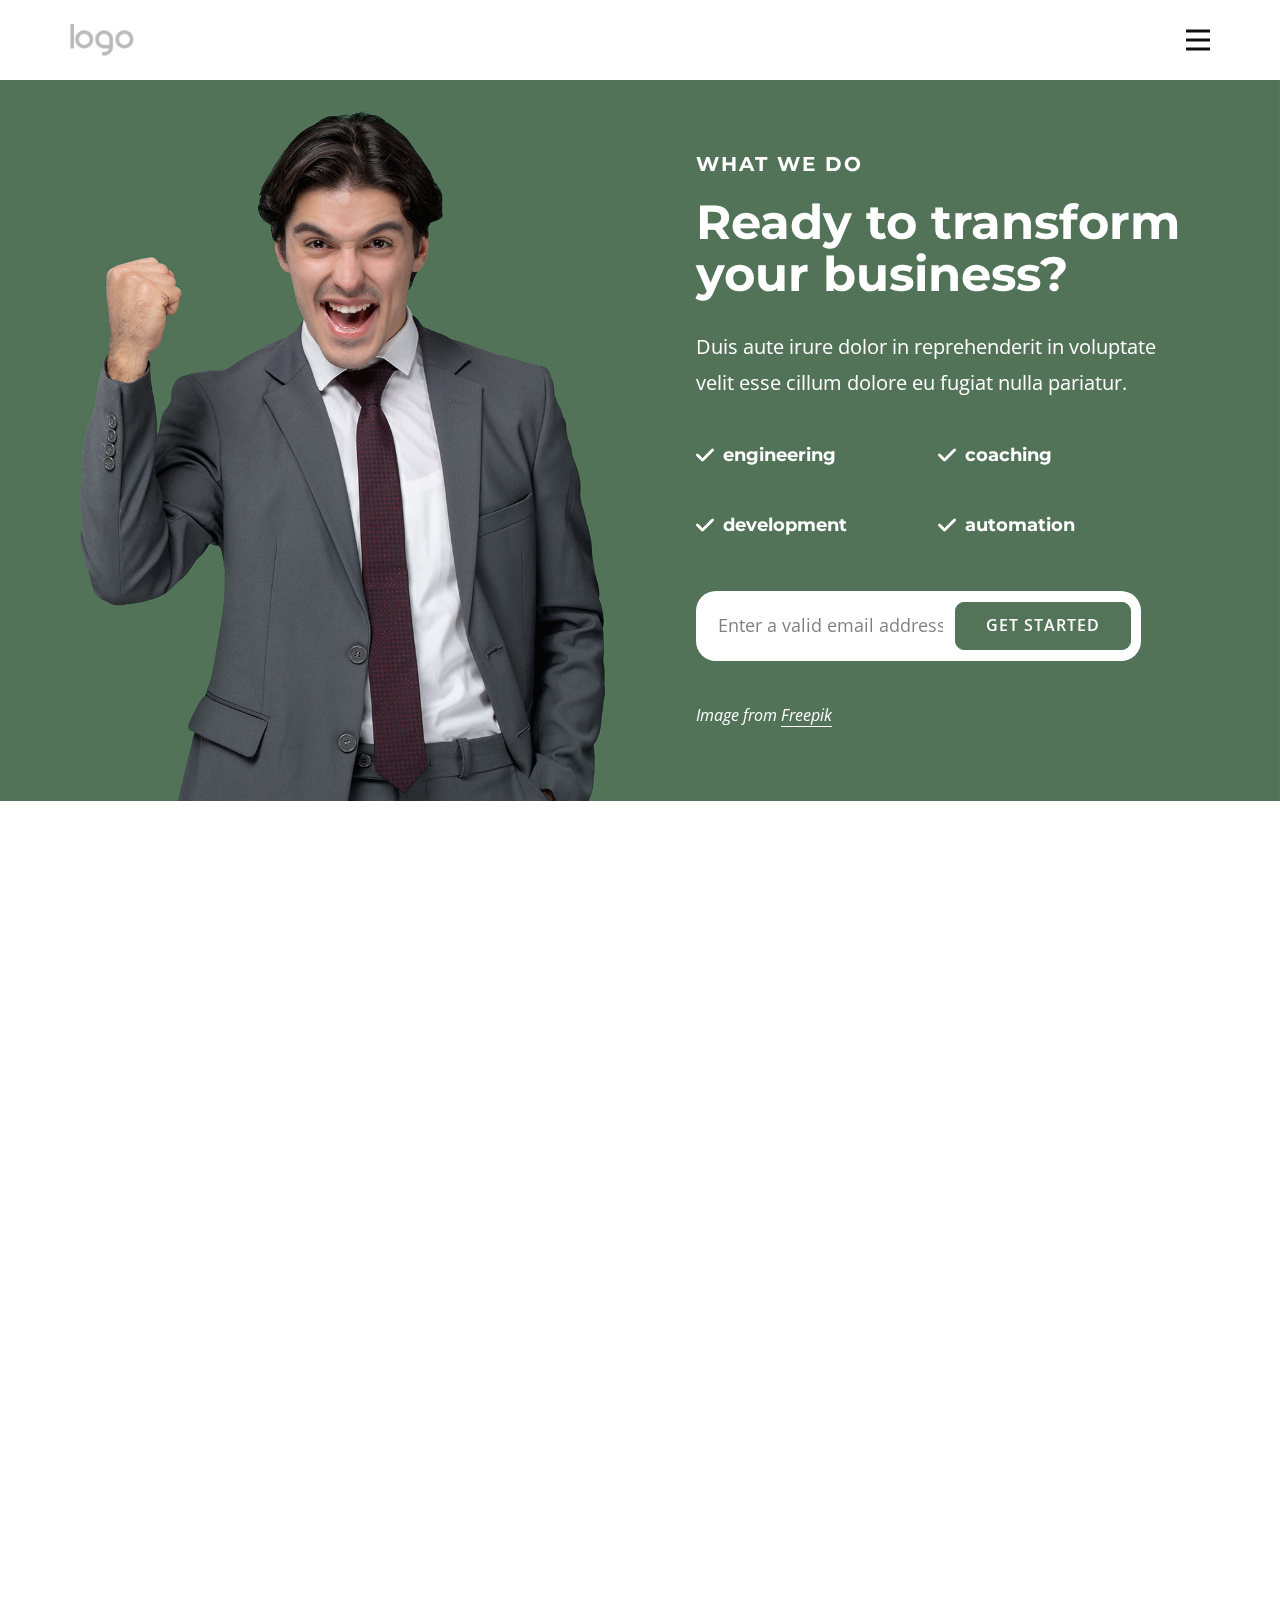
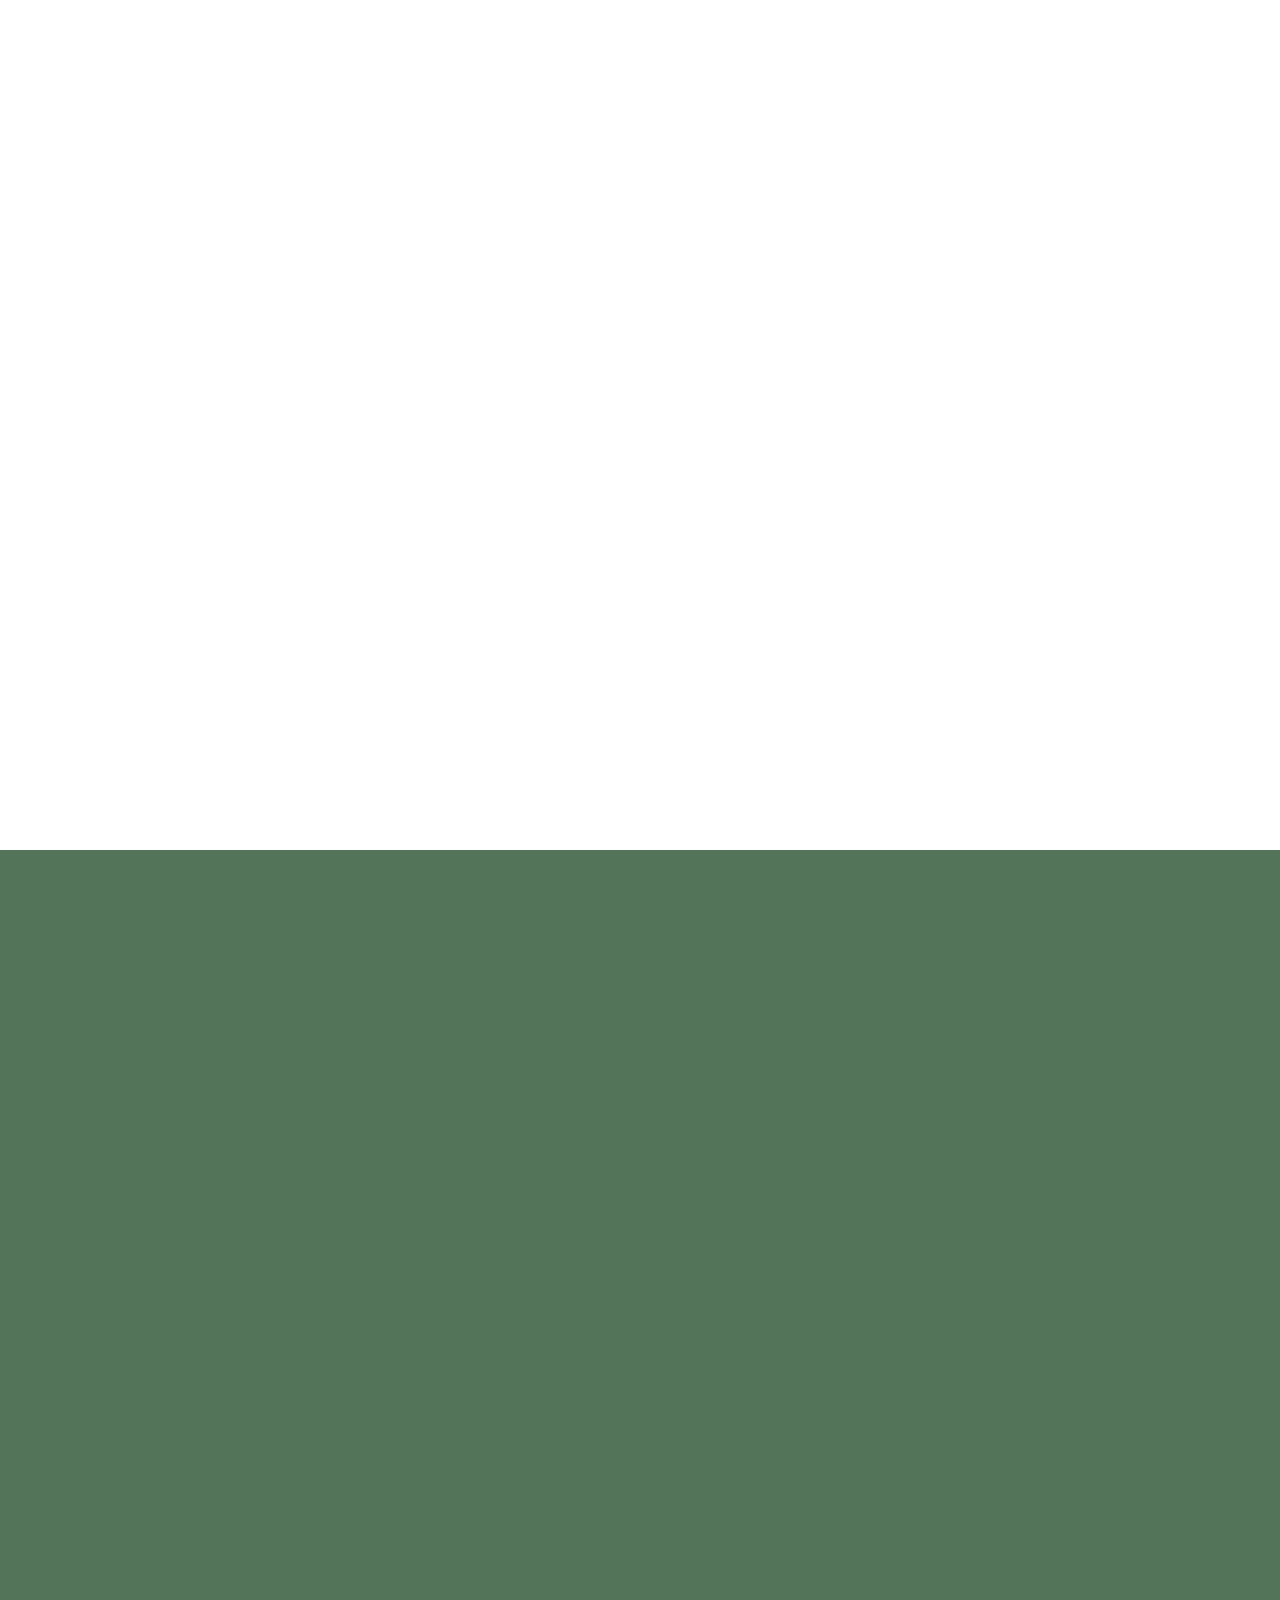
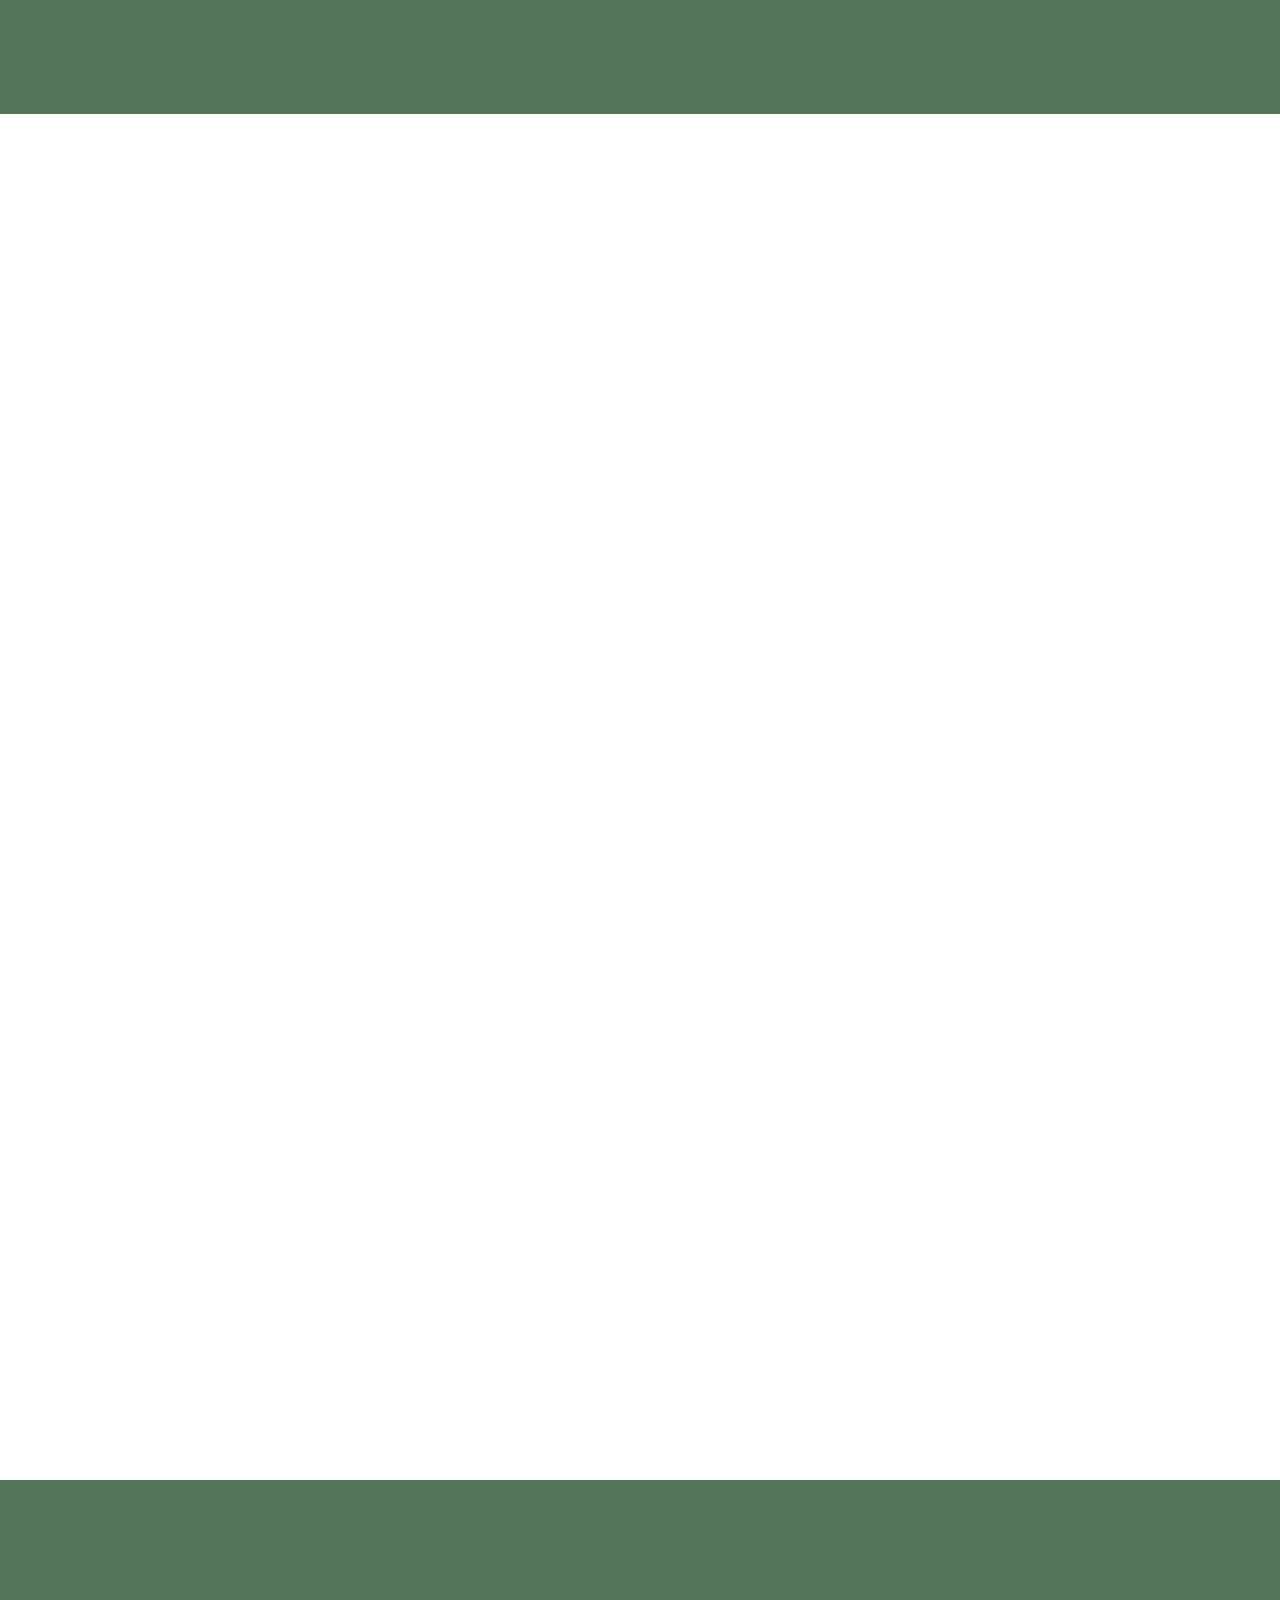
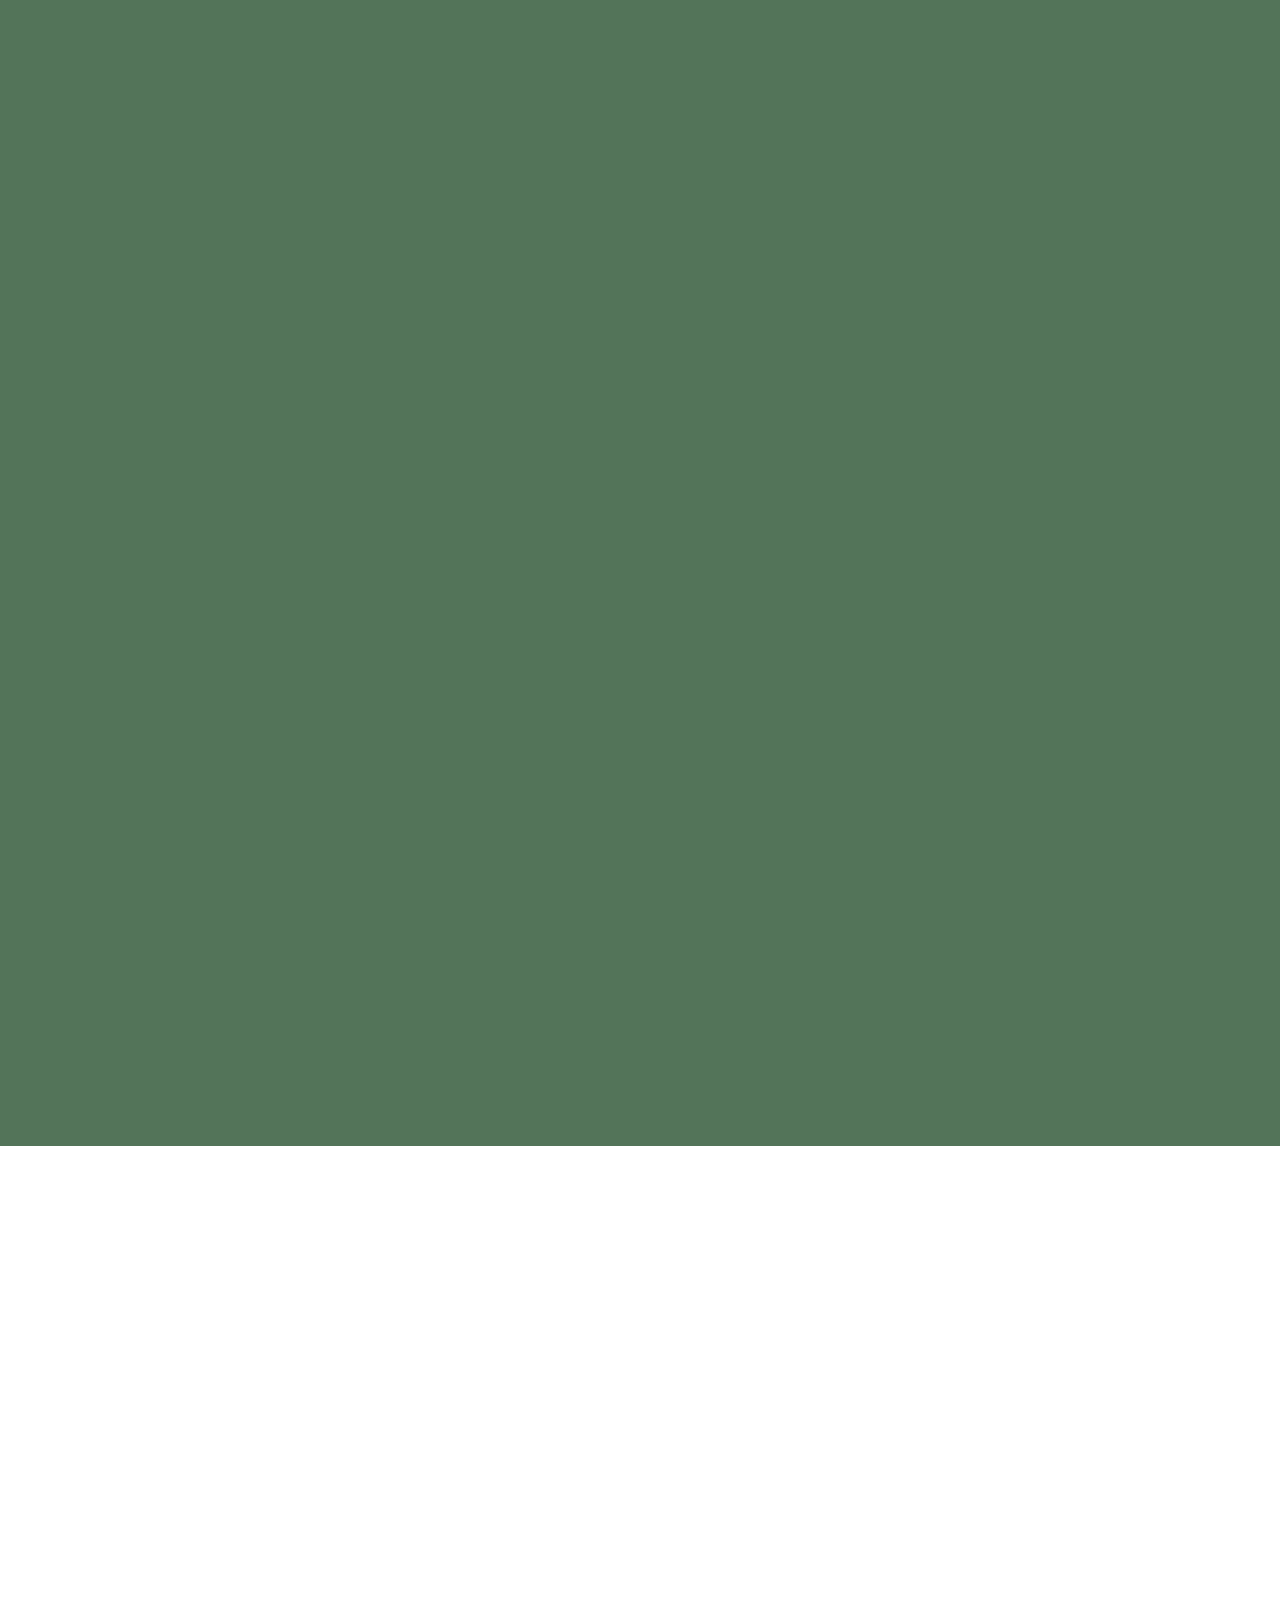
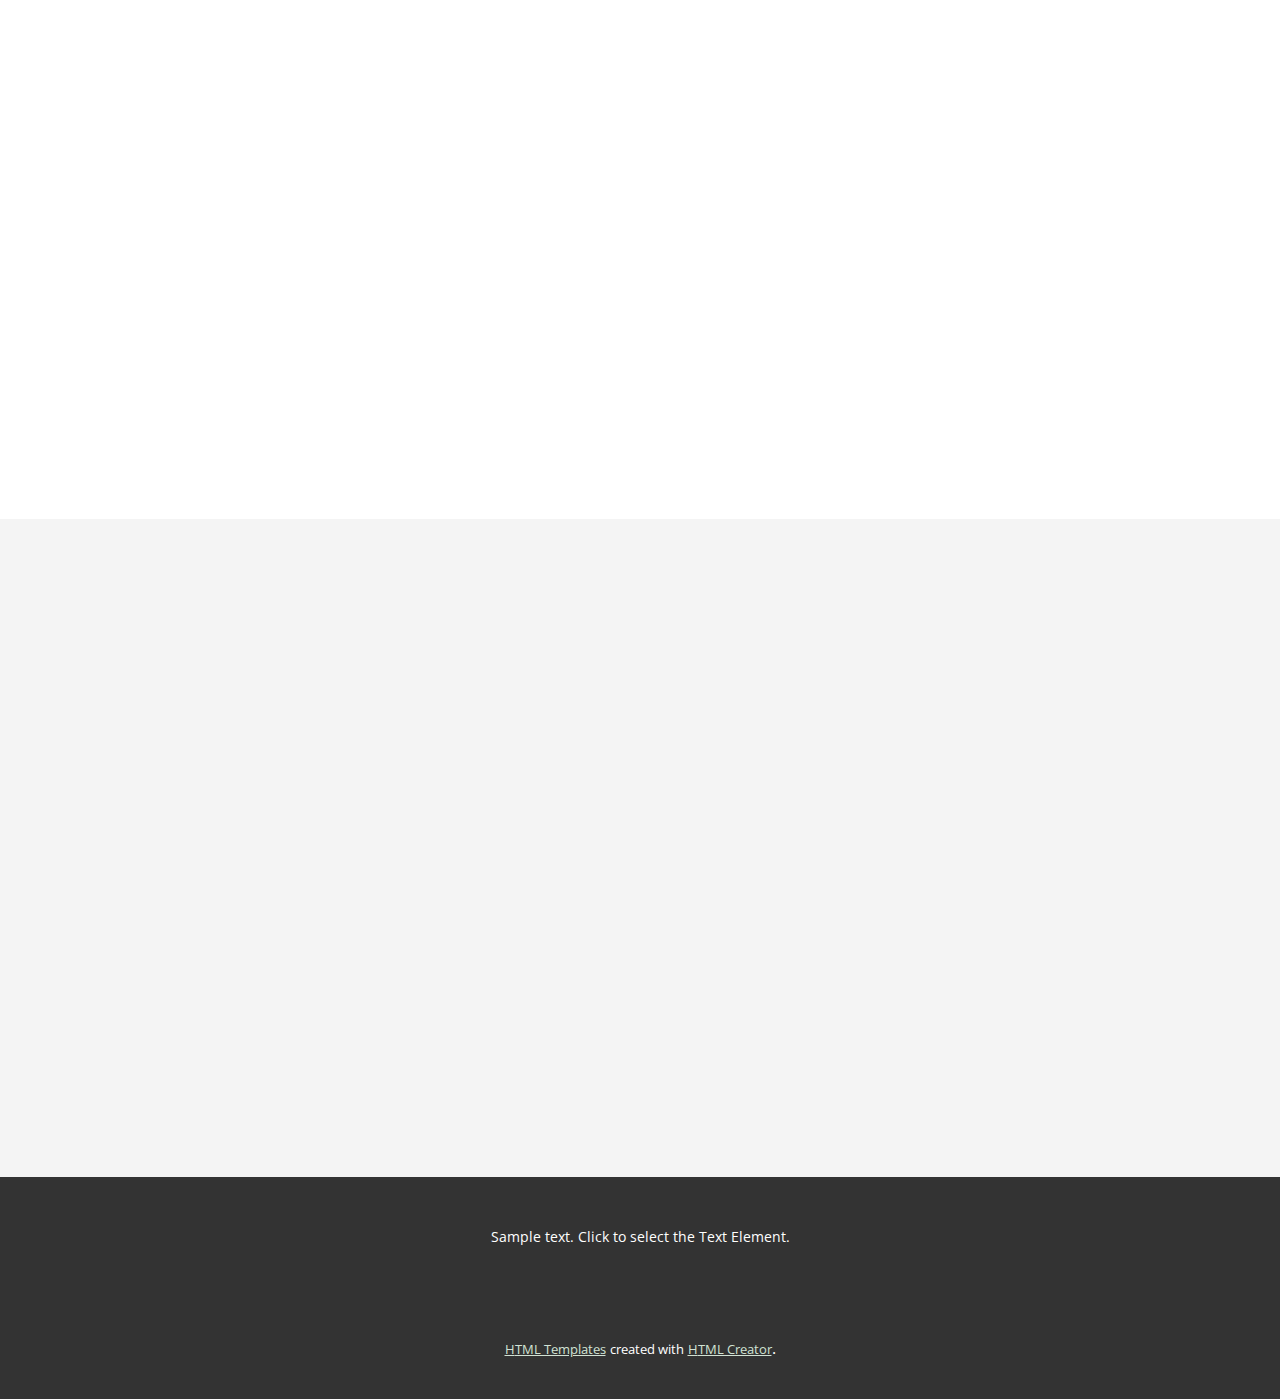
==== website1966444.nicepage.io/Landing.html @ 9e08022d "code push" ====
<!doctype html>
<html style="font-size: 16px;" lang="en">
<!-- Mirrored from website1966444.nicepage.io/Landing.html by HTTrack Website Copier/3.x [XR&CO'2014], Tue, 23 Jan 2024 06:21:44 GMT -->
<head>
    <meta name="viewport" content="width=device-width, initial-scale=1.0">
    <meta charset="utf-8">
    <meta name="keywords" content="​Global consulting industry platform">
    <meta name="description" content="">
    <title>Landing</title>
    <link rel="stylesheet" href="../capp.nicepage.com/de7201afaae0292de7355fc9e109d2e140e5ad31/nicepage.css" media="screen">
<link rel="stylesheet" href="nicepage-site.css" media="screen">
<link rel="stylesheet" href="Landing.css" media="screen">
    <script class="u-script" type="text/javascript" src="../capp.nicepage.com/assets/jquery-3.5.1.min.js" defer=""></script>
    <script class="u-script" type="text/javascript" src="../capp.nicepage.com/de7201afaae0292de7355fc9e109d2e140e5ad31/nicepage.js" defer=""></script>
    <meta name="generator" content="Nicepage 5.16.3, nicepage.com">
    <meta name="referrer" content="origin">
    <link id="u-theme-google-font" rel="stylesheet" href="https://fonts.googleapis.com/css?family=Montserrat:100,100i,200,200i,300,300i,400,400i,500,500i,600,600i,700,700i,800,800i,900,900i|Open+Sans:300,300i,400,400i,500,500i,600,600i,700,700i,800,800i">
    <link id="u-page-google-font" rel="stylesheet" href="https://fonts.googleapis.com/css?family=Montserrat:100,100i,200,200i,300,300i,400,400i,500,500i,600,600i,700,700i,800,800i,900,900i|Raleway:100,100i,200,200i,300,300i,400,400i,500,500i,600,600i,700,700i,800,800i,900,900i">
    
    
    
    
    
    
    
    
    
    
    
    <script type="application/ld+json">{
		"@context": "http://schema.org",
		"@type": "Organization",
		"name": "",
		"logo": "https://assets.nicepagecdn.com/d2cc3eaa/1966444/images/default-logo.png"
}</script>
    <meta name="theme-color" content="#537459">
    <meta property="og:title" content="Landing">
    <meta property="og:type" content="website">
  <script>
    function gdprConfirmed() {
        return true;
    }
    function dynamicLoadScript(src) {
        var script = document.createElement('script');
        script.src = src && typeof src === 'string' ? src : 'https://www.google.com/recaptcha/api.js?render=6LetPRgiAAAAAGX121nVdkYGTN-RfCXh4wAlbDFh';
        script.async = true;
        document.body.appendChild(script);
        script.onload = function() {
            let event = new CustomEvent("recaptchaLoaded");
            document.dispatchEvent(event);
        };
    }
    document.addEventListener('DOMContentLoaded', function () {
        var confirmButton = document.querySelector('.u-cookies-consent .u-button-confirm');
        if (confirmButton) {
            confirmButton.onclick = dynamicLoadScript;
        }
    });
    </script>
    <script>
        document.addEventListener("DOMContentLoaded", function(){
            if (!gdprConfirmed()) {
                return;
            }
            dynamicLoadScript();
        });
    </script>
    <script>
        document.addEventListener("recaptchaLoaded", function() {
            if (!gdprConfirmed()) {
                return;
            }
            (function (grecaptcha, sitekey, actions) {
                var recaptcha = {
                    execute: function (action, submitFormCb) {
                        try {
                            grecaptcha.execute(
                                sitekey,
                                {action: action}
                            ).then(function (token) {
                                var forms = document.getElementsByTagName('form');

                                for (var i = 0; i < forms.length; i++) {
                                    var fields = forms[i].getElementsByTagName('input');

                                    for (var j = 0; j < fields.length; j++) {
                                        var field = fields[j];

                                        if ('recaptchaResponse' === field.getAttribute('name')) {
                                            field.setAttribute('value', token);
                                            break;
                                        }
                                    }
                                }
                                submitFormCb();
                            });
                        } catch (e) {
                            var formError = document.querySelector('.u-form-send-error');

                            if (formError) {
                                formError.innerText = 'Site Owner Error: ' + e.message.replace(/:[\s\S]*/, '');
                                formError.style.display = 'block';
                            }
                        }
                    },

                    executeContact: function (submitFormCb) {
                        recaptcha.execute(actions['contact'], submitFormCb);
                    }
                };

                window.recaptchaObject = recaptcha;
            })(
                grecaptcha,
                
                '6LetPRgiAAAAAGX121nVdkYGTN-RfCXh4wAlbDFh',
                {'contact': 'contact'}
            );
        });
    </script>
</head>
  <body class="u-body u-xl-mode" data-lang="en"><header class="u-clearfix u-header u-header" id="sec-abe3"><div class="u-clearfix u-sheet u-valign-middle u-sheet-1">
        <a href="https://nicepage.com/" class="u-image u-logo u-image-1">
          <img src="../assets.nicepagecdn.com/d2cc3eaa/1966444/images/default-logo.png" class="u-logo-image u-logo-image-1">
        </a>
        <nav class="u-menu u-menu-hamburger u-offcanvas u-menu-1" data-responsive-from="XL">
          <div class="menu-collapse" style="font-size: 1rem; letter-spacing: 0px; font-weight: 700;">
            <a class="u-button-style u-custom-border u-custom-border-color u-custom-borders u-custom-left-right-menu-spacing u-custom-padding-bottom u-custom-text-color u-custom-text-hover-color u-custom-top-bottom-menu-spacing u-nav-link u-text-active-palette-1-base u-text-hover-palette-2-base" href="#">
              <svg class="u-svg-link" viewBox="0 0 24 24"><use xlink:href="#menu-hamburger"></use></svg>
              <svg class="u-svg-content" version="1.1" id="menu-hamburger" viewBox="0 0 16 16" x="0px" y="0px" xmlns:xlink="http://www.w3.org/1999/xlink" xmlns="http://www.w3.org/2000/svg"><g><rect y="1" width="16" height="2"></rect><rect y="7" width="16" height="2"></rect><rect y="13" width="16" height="2"></rect>
</g></svg>
            </a>
          </div>
          <div class="u-custom-menu u-nav-container">
            <ul class="u-nav u-spacing-20 u-unstyled u-nav-1"><li class="u-nav-item"><a class="u-button-style u-nav-link u-text-active-palette-1-base u-text-grey-90 u-text-hover-palette-2-base" href="About-Us.html" style="padding: 10px;">About Us</a>
</li><li class="u-nav-item"><a class="u-button-style u-nav-link u-text-active-palette-1-base u-text-grey-90 u-text-hover-palette-2-base" href="index.html" style="padding: 10px;">Home Page</a>
</li><li class="u-nav-item"><a class="u-button-style u-nav-link u-text-active-palette-1-base u-text-grey-90 u-text-hover-palette-2-base" href="Landing.html" style="padding: 10px;">Landing</a>
</li><li class="u-nav-item"><a class="u-button-style u-nav-link u-text-active-palette-1-base u-text-grey-90 u-text-hover-palette-2-base" href="Our-Team.html" style="padding: 10px;">Our Team</a>
</li></ul>
          </div>
          <div class="u-custom-menu u-nav-container-collapse">
            <div class="u-black u-container-style u-inner-container-layout u-opacity u-opacity-95 u-sidenav">
              <div class="u-inner-container-layout u-sidenav-overflow">
                <div class="u-menu-close"></div>
                <ul class="u-align-center u-nav u-popupmenu-items u-unstyled u-nav-2"><li class="u-nav-item"><a class="u-button-style u-nav-link" href="About-Us.html">About Us</a>
</li><li class="u-nav-item"><a class="u-button-style u-nav-link" href="index.html">Home Page</a>
</li><li class="u-nav-item"><a class="u-button-style u-nav-link" href="Landing.html">Landing</a>
</li><li class="u-nav-item"><a class="u-button-style u-nav-link" href="Our-Team.html">Our Team</a>
</li></ul>
              </div>
            </div>
            <div class="u-black u-menu-overlay u-opacity u-opacity-70"></div>
          </div>
        </nav>
      </div></header>
    <section class="u-align-center u-clearfix u-image u-section-1" id="carousel_d7ac" data-image-width="1980" data-image-height="1320">
      <div class="data-layout-selected u-clearfix u-gutter-0 u-layout-wrap u-layout-wrap-1">
        <div class="u-gutter-0 u-layout">
          <div class="u-layout-row">
            <div class="u-container-align-center-sm u-container-align-center-xs u-container-style u-image u-layout-cell u-shape-rectangle u-size-27-lg u-size-33-xl u-size-60-md u-size-60-sm u-size-60-xs u-image-1" data-image-width="1200" data-image-height="1152" data-animation-name="customAnimationIn" data-animation-duration="1500" data-animation-delay="500">
              <div class="u-container-layout u-container-layout-1"></div>
            </div>
            <div class="u-container-align-left u-container-style u-layout-cell u-shape-rectangle u-size-27-xl u-size-33-lg u-size-60-md u-size-60-sm u-size-60-xs u-layout-cell-2" data-animation-name="customAnimationIn" data-animation-duration="1500" data-animation-delay="500">
              <div class="u-container-layout u-valign-middle u-container-layout-2">
                <h5 class="u-align-left u-text u-text-body-alt-color u-text-default u-text-1">What we do</h5>
                <h1 class="u-align-left u-text u-text-body-alt-color u-text-2"> Ready to transform your business?</h1>
                <ul class="u-align-left u-custom-list u-text u-text-body-alt-color u-text-3"> Duis aute irure dolor in reprehenderit in voluptate velit esse cillum dolore eu fugiat nulla pariatur. </ul>
                <div class="u-expanded-width u-list u-list-1">
                  <div class="u-repeater u-repeater-1">
                    <div class="u-container-align-left u-container-style u-list-item u-repeater-item">
                      <div class="u-container-layout u-similar-container u-valign-middle u-container-layout-3">
                        <h6 class="u-align-left u-text u-text-body-alt-color u-text-default u-text-4"><span class="u-file-icon u-icon u-text-white u-icon-1"><img src="../assets.nicepagecdn.com/d2cc3eaa/1966444/images/31de555a.png" alt=""></span>&nbsp;engineering
                        </h6>
                      </div>
                    </div>
                    <div class="u-container-align-left u-container-style u-list-item u-repeater-item">
                      <div class="u-container-layout u-similar-container u-valign-middle u-container-layout-4">
                        <h6 class="u-align-left u-text u-text-body-alt-color u-text-default u-text-5"><span class="u-file-icon u-icon u-text-white u-icon-2"><img src="../assets.nicepagecdn.com/d2cc3eaa/1966444/images/31de555a.png" alt=""></span>&nbsp;coaching
                        </h6>
                      </div>
                    </div>
                    <div class="u-container-align-left u-container-style u-list-item u-repeater-item">
                      <div class="u-container-layout u-similar-container u-valign-middle u-container-layout-5">
                        <h6 class="u-align-left u-text u-text-body-alt-color u-text-default u-text-6"><span class="u-file-icon u-icon u-text-white u-icon-3"><img src="../assets.nicepagecdn.com/d2cc3eaa/1966444/images/31de555a.png" alt=""></span>&nbsp;development
                        </h6>
                      </div>
                    </div>
                    <div class="u-container-align-left u-container-style u-list-item u-repeater-item">
                      <div class="u-container-layout u-similar-container u-valign-middle u-container-layout-6">
                        <h6 class="u-align-left u-text u-text-body-alt-color u-text-default u-text-7"><span class="u-file-icon u-icon u-text-white u-icon-4"><img src="../assets.nicepagecdn.com/d2cc3eaa/1966444/images/31de555a.png" alt=""></span>&nbsp;automation
                        </h6>
                      </div>
                    </div>
                  </div>
                </div>
                <div class="u-align-center u-form u-radius-20 u-white u-form-1">
                  <form action="https://forms.nicepagesrv.com/v2/form/process" class="u-clearfix u-form-horizontal u-form-spacing-0 u-inner-form" style="padding: 10px;" source="email" name="form">
                    <input type="hidden" id="siteId" name="siteId" value="1966444" wfd-id="id1094">
                    <input type="hidden" id="pageId" name="pageId" value="5720436" wfd-id="id1095">
                    <div class="u-form-email u-form-group u-label-none">
                      <label for="email-cd2c" class="u-label">Email</label>
                      <input type="email" placeholder="Enter a valid email address" id="email-cd2c" name="email" class="u-border-none u-input u-input-rectangle u-input-1" required="" wfd-id="id1096">
                    </div>
                    <div class="u-align-left u-form-group u-form-submit u-label-none">
                      <a href="#" class="u-active-palette-1-dark-1 u-border-1 u-border-active-palette-1-dark-1 u-border-hover-palette-1-dark-1 u-border-palette-1-base u-btn u-btn-round u-btn-submit u-button-style u-hover-palette-1-dark-1 u-palette-1-base u-radius-9 u-text-active-white u-text-hover-white u-btn-1">get started</a>
                      <input type="submit" value="submit" class="u-form-control-hidden" wfd-id="id1097">
                    </div>
                    <div class="u-form-send-message u-form-send-success"> Thank you! Your message has been sent. </div>
                    <div class="u-form-send-error u-form-send-message"> Unable to send your message. Please fix errors then try again. </div>
                    <input type="hidden" value="" name="recaptchaResponse" wfd-id="id1098">
                    <input type="hidden" name="formServices" value="0fa3409e-da50-a7e3-2a96-ac3aef0a256d">
                    <input type="hidden" name="siteKey" value="6LetPRgiAAAAAGX121nVdkYGTN-RfCXh4wAlbDFh">
                  </form>
                </div>
                <p class="u-align-left u-text u-text-body-alt-color u-text-default u-text-8">Im<span style="font-style: italic;"></span>age from <a href="https://freepik.com/" class="u-border-1 u-border-active-palette-2-light-2 u-border-hover-palette-2-light-2 u-border-no-left u-border-no-right u-border-no-top u-border-white u-btn u-button-link u-button-style u-none u-text-body-alt-color u-btn-2" data-animation-name="" data-animation-duration="0" data-animation-delay="0" data-animation-direction="">Freepik</a>
                </p>
              </div>
            </div>
          </div>
        </div>
      </div>
    </section>
    <section class="u-align-center u-clearfix u-container-align-center u-section-2" id="carousel_486e">
      <div class="u-clearfix u-sheet u-valign-middle u-sheet-1">
        <h2 class="u-align-center u-text u-text-1" data-animation-name="customAnimationIn" data-animation-duration="1500">Get Great Work for Your Budget</h2>
        <p class="u-align-center u-text u-text-default u-text-2" data-animation-name="customAnimationIn" data-animation-duration="1500" data-animation-delay="250">Images from <a href="https://freepik.com/photos/business" class="u-active-none u-border-1 u-border-black u-border-no-left u-border-no-right u-border-no-top u-btn u-button-link u-button-style u-hover-none u-none u-text-body-color u-btn-1" target="_blank">Freepik</a>
        </p>
        <div class="u-expanded-width u-list u-list-1">
          <div class="u-repeater u-repeater-1">
            <div class="u-align-left u-container-align-center-xl u-container-style u-image u-image-round u-list-item u-radius-20 u-repeater-item u-shading u-image-1" data-image-width="1014" data-image-height="700" data-animation-direction="Up" data-animation-name="customAnimationIn" data-animation-duration="1500" data-animation-delay="250">
              <div class="u-container-layout u-similar-container u-valign-top u-container-layout-1"><span class="u-align-center u-icon u-icon-rectangle u-opacity u-opacity-70 u-text-white u-icon-1"><svg class="u-svg-link" preserveAspectRatio="xMidYMin slice" viewBox="0 0 512 512" style=""><use xlink:href="#svg-f837"></use></svg><svg class="u-svg-content" viewBox="0 0 512 512" x="0px" y="0px" id="svg-f837" style="enable-background:new 0 0 512 512;"><g><g><path d="M165,332c-7.99,0-15-7.477-15-16c0-6.286,3.965-11.953,9.866-14.103c7.7-2.806,16.673,0.999,24.606,10.445    c5.33,6.344,14.79,7.167,21.134,1.839s7.167-14.79,1.839-21.133c-8.109-9.656-17.548-16.293-27.445-19.625V256    c0-8.284-6.716-15-15-15s-15,6.716-15,15v17.572c-0.134,0.047-0.268,0.088-0.401,0.137C131.895,280.157,120,297.153,120,316    c0,11.955,4.597,23.347,12.944,32.079C141.526,357.056,152.911,362,165,362c8.271,0,15,6.729,15,15    c0,6.042-3.596,11.468-9.159,13.825c-6.717,2.844-14.755,0.417-22.059-6.659c-5.951-5.764-15.445-5.614-21.211,0.335    c-5.764,5.95-5.614,15.446,0.336,21.21c6.772,6.561,14.301,11.197,22.093,13.813V437c0,8.284,6.716,15,15,15s15-6.716,15-15    v-17.571c18.295-6.504,30-23.575,30-42.429C210,352.187,189.813,332,165,332z"></path>
</g>
</g><g><g><path d="M463,18.844C435.379,6.692,399.155,0,361,0c-78.082,0-150,28.671-150,75c0,11.591,0,101.714,0,112.545    c-14.791-4.307-30.239-6.545-46-6.545c-43.972,0-85.406,17.376-116.67,48.928C17.164,261.381,0,302.958,0,347    c0,90.981,74.019,165,165,165c30.361,0,59.55-8.159,85.059-23.438C277.958,503.529,317.713,512,361,512    c38.155,0,74.379-6.692,102-18.844c31.598-13.901,49-33.845,49-56.156c0-9.342,0-352.464,0-362    C512,52.688,494.598,32.745,463,18.844z M165,482c-74.439,0-135-60.561-135-135c0-74.991,60.561-136,135-136    c74.99,0,136,61.009,136,136C301,421.439,239.99,482,165,482z M482,437c0,18.348-47.137,45-121,45    c-31.422,0-61.106-5.036-83.63-13.86c1.589-1.46,3.161-2.943,4.703-4.47c13.507-13.384,24.406-28.635,32.467-45.148    C329.443,420.82,345.011,422,361,422c39.443,0,88.356-7.667,121-29.019V437z M482,347c0,18.348-47.137,45-121,45    c-12.237,0-24.166-0.765-35.661-2.246C329.066,375.97,331,361.627,331,347c0-5.889-0.321-11.733-0.935-17.517    c10.104,1,20.445,1.517,30.935,1.517c39.446,0,88.355-7.668,121-29.019V347z M482,256c0,18.348-47.137,45-121,45    c-12.768,0-25.26-0.835-37.274-2.458c-7.785-25.252-21.674-48.495-40.917-67.958C306,237.356,332.938,241,361,241    c39.446,0,88.355-7.668,121-29.019V256z M482,166c0,18.348-47.137,45-121,45c-34.007,0-65.745-5.782-89.367-16.281    C252.737,186.322,241,175.317,241,166v-44.805C273.474,142.481,321.972,150,361,150c39.446,0,88.355-7.668,121-29.019V166z     M361,120c-73.276,0-120-26.255-120-45c0-18.803,46.857-45,120-45c73.863,0,121,26.652,121,45S434.863,120,361,120z"></path>
</g>
</g></svg></span>
                <h4 class="u-align-center u-text u-text-3">Consulting</h4>
                <p class="u-align-center u-text u-text-4">Sample text. Click to select the text box. Click again or double click to start editing the text.</p>
              </div>
            </div>
            <div class="u-align-left u-container-align-center u-container-style u-image u-image-round u-list-item u-radius-20 u-repeater-item u-shading u-video-cover u-image-2" data-image-width="626" data-image-height="417" data-animation-direction="Up" data-animation-name="customAnimationIn" data-animation-duration="1500" data-animation-delay="750">
              <div class="u-container-layout u-similar-container u-valign-top u-container-layout-2"><span class="u-align-center u-icon u-icon-rectangle u-opacity u-opacity-70 u-icon-2"><svg class="u-svg-link" preserveAspectRatio="xMidYMin slice" viewBox="0 0 297 297" style=""><use xlink:href="#svg-3005"></use></svg><svg class="u-svg-content" viewBox="0 0 297 297" id="svg-3005"><g><path d="m255.402,41.116c-22.937,0-41.599,18.661-41.599,41.598s18.661,41.599 41.599,41.599c22.937,0 41.598-18.662 41.598-41.599s-18.661-41.598-41.598-41.598zm0,65.786c-13.338,0-24.188-10.85-24.188-24.188 0-13.337 10.85-24.187 24.188-24.187 13.337,0 24.187,10.85 24.187,24.187 0.001,13.338-10.85,24.188-24.187,24.188z"></path><path d="m10.772,97.093c1.7,1.699 3.928,2.549 6.156,2.549s4.456-0.85 6.156-2.549l22.626-22.626 22.626,22.626c1.7,1.699 3.928,2.549 6.156,2.549 2.228,0 4.456-0.85 6.156-2.549 3.399-3.399 3.399-8.912 0-12.312l-22.627-22.625 22.626-22.626c3.399-3.399 3.399-8.912 0-12.312-3.4-3.398-8.911-3.398-12.312,0l-22.625,22.626-22.626-22.626c-3.4-3.398-8.911-3.398-12.312,0-3.399,3.399-3.399,8.912 0,12.312l22.626,22.626-22.626,22.625c-3.399,3.4-3.399,8.912 1.77636e-15,12.312z"></path><path d="m195.772,199.907c-3.4-3.398-8.911-3.398-12.312,0l-22.625,22.625-22.626-22.625c-3.4-3.398-8.911-3.398-12.312,0-3.399,3.4-3.399,8.912 0,12.312l22.626,22.625-22.626,22.626c-3.399,3.399-3.399,8.912 0,12.312 1.7,1.699 3.928,2.549 6.156,2.549s4.456-0.85 6.156-2.549l22.626-22.626 22.625,22.625c1.7,1.699 3.928,2.549 6.156,2.549 2.228,0 4.456-0.85 6.156-2.549 3.399-3.4 3.399-8.912 0-12.312l-22.625-22.625 22.625-22.625c3.4-3.4 3.4-8.913 0-12.312z"></path><path d="m196.45,77.836l-35.107-30.518c-3.628-3.155-9.127-2.768-12.281,0.859-3.154,3.628-2.769,9.126 0.859,12.281l18.618,16.185c-54.952,7.187-87.489,35.904-105.577,60.176-15.843,21.26-23.25,42.201-26.224,52.608-20.654,2.415-36.738,20.012-36.738,41.305 0,22.937 18.661,41.599 41.598,41.599s41.599-18.661 41.599-41.599c0-18.464-12.096-34.148-28.777-39.567 3.133-9.898 9.919-27.229 22.924-44.503 22.64-30.071 54.091-47.78 93.656-52.816l-17.348,19.957c-3.154,3.628-2.769,9.126 0.859,12.281 1.648,1.433 3.682,2.135 5.707,2.135 2.433,0 4.853-1.014 6.574-2.994l30.518-35.108c3.154-3.629 2.769-9.126-0.86-12.281zm-130.664,152.896c0,13.338-10.85,24.188-24.188,24.188-13.337,0-24.187-10.85-24.187-24.188 0-13.337 10.85-24.187 24.187-24.187 13.337,0 24.188,10.85 24.188,24.187z"></path>
</g></svg></span>
                <h4 class="u-align-center u-text u-text-5">Strategy</h4>
                <p class="u-align-center u-text u-text-6">Sample text. Click to select the text box. Click again or double click to start editing the text.</p>
              </div>
            </div>
            <div class="u-align-left u-container-align-center u-container-style u-image u-image-round u-list-item u-radius-20 u-repeater-item u-shading u-video-cover u-image-3" data-image-width="1200" data-image-height="1043" data-animation-direction="Up" data-animation-name="customAnimationIn" data-animation-duration="1500" data-animation-delay="250">
              <div class="u-container-layout u-similar-container u-valign-top u-container-layout-3"><span class="u-align-center u-icon u-icon-rectangle u-opacity u-opacity-70 u-icon-3"><svg class="u-svg-link" preserveAspectRatio="xMidYMin slice" viewBox="0 0 510 510" style=""><use xlink:href="#svg-529f"></use></svg><svg class="u-svg-content" viewBox="0 0 510 510" id="svg-529f"><g><path d="m393.159 121.41 69.152-86.44c-16.753-2.022-149.599-37.363-282.234-8.913v-26.057h-30v361.898c-25.85 6.678-45 30.195-45 58.102v1.509c-34.191 6.969-60 37.272-60 73.491v15h240v-15c0-36.22-25.809-66.522-60-73.491v-1.509c0-27.906-19.15-51.424-45-58.102v-124.733c153.335-30.989 264.132 7.082 284.847 9.834zm-140.653 358.59h-174.859c6.19-17.461 22.873-30 42.43-30h90c19.556 0 36.238 12.539 42.429 30zm-57.429-60h-60c0-16.542 13.458-30 30-30s30 13.458 30 30zm-15-213.427v-149.802c66.329-15.269 141.099-15.756 227.537-1.455l-50.619 63.274 48.8 85.4c-75.047-12.702-150.759-11.841-225.718 2.583z"></path>
</g></svg></span>
                <h4 class="u-align-center u-text u-text-7">Mission</h4>
                <p class="u-align-center u-text u-text-8">Sample text. Click to select the text box. Click again or double click to start editing the text.</p>
              </div>
            </div>
            <div class="u-align-left u-container-align-center u-container-style u-image u-image-round u-list-item u-radius-20 u-repeater-item u-shading u-video-cover u-image-4" data-animation-name="customAnimationIn" data-animation-duration="1500" data-animation-delay="750">
              <div class="u-container-layout u-similar-container u-valign-top u-container-layout-4"><span class="u-align-center u-icon u-icon-rectangle u-opacity u-opacity-70 u-text-white u-icon-4"><svg class="u-svg-link" preserveAspectRatio="xMidYMin slice" viewBox="0 0 512 512" style=""><use xlink:href="#svg-11fe"></use></svg><svg class="u-svg-content" viewBox="0 0 512 512" x="0px" y="0px" id="svg-11fe" style="enable-background:new 0 0 512 512;"><g><g><path d="M269.145,240.999h-26.292c-13.474,0-24.435-10.961-24.435-24.434c0-13.474,10.962-24.437,24.435-24.437h52.583    c8.284,0,15-6.716,15-15s-6.716-15-15-15h-24.437v-24.438c0-8.285-6.716-15.001-15-15.001c-8.284,0-15,6.716-15,15v24.484    c-29.159,0.983-52.581,24.995-52.581,54.39c0,30.015,24.42,54.434,54.435,54.434h26.292c13.475,0,24.438,10.963,24.438,24.439    c0,13.474-10.963,24.436-24.438,24.436h-52.582c-8.284,0-15,6.716-15,15s6.716,15,15,15h24.436v24.437c0,8.284,6.716,15,15,15    c8.284,0,15-6.716,15-15v-24.483c29.16-0.982,52.584-24.994,52.584-54.389C323.582,265.419,299.161,240.999,269.145,240.999z"></path>
</g>
</g><g><g><path d="M442.762,321.127c-7.59-3.318-16.434,0.148-19.751,7.739c-29.018,66.405-94.573,109.313-167.014,109.313    c-89.499,0-165.35-66.392-179.719-152.472l39.786,26.584c6.888,4.603,16.203,2.75,20.806-4.139    c4.603-6.888,2.749-16.203-4.139-20.806l-65.583-43.821c-3.308-2.21-7.358-3.013-11.26-2.24c-3.902,0.776-7.335,3.071-9.546,6.379    L2.529,313.247c-4.602,6.889-2.748,16.204,4.14,20.806c2.56,1.711,5.455,2.529,8.319,2.529c4.841,0,9.595-2.341,12.486-6.668    l20.692-30.972c8.42,41.121,28.882,78.841,59.51,108.786c39.874,38.983,92.548,60.453,148.322,60.453    c84.364,0,160.712-49.969,194.503-127.302C453.819,333.287,450.354,324.444,442.762,321.127z"></path>
</g>
</g><g><g><path d="M505.333,177.949c-6.89-4.602-16.204-2.749-20.806,4.139l-20.695,30.971c-8.42-41.122-28.882-78.842-59.51-108.787    c-39.874-38.983-92.549-60.453-148.323-60.453c-84.363,0-160.711,49.97-194.503,127.302c-3.317,7.591,0.148,16.434,7.739,19.751    s16.434-0.148,19.752-7.739c29.017-66.404,94.573-109.314,167.013-109.314c89.498,0,165.349,66.393,179.72,152.472l-39.786-26.582    c-6.889-4.604-16.203-2.749-20.806,4.139c-4.602,6.889-2.749,16.204,4.14,20.806l65.581,43.818    c2.56,1.711,5.455,2.529,8.319,2.529c4.842,0,9.594-2.34,12.485-6.668l43.818-65.577    C514.073,191.866,512.22,182.551,505.333,177.949z"></path>
</g>
</g></svg></span>
                <h4 class="u-align-center u-text u-text-9">Investment</h4>
                <p class="u-align-center u-text u-text-10">Sample text. Click to select the text box. Click again or double click to start editing the text.</p>
              </div>
            </div>
          </div>
        </div>
      </div>
    </section>
    <section class="u-align-left u-clearfix u-white u-section-3" id="carousel_06d6">
      <div class="u-clearfix u-sheet u-valign-bottom u-sheet-1">
        <h2 class="u-text u-text-1" data-animation-name="customAnimationIn" data-animation-duration="1500" data-animation-delay="250"> What Is a Consulting Firm &amp; What Does</h2>
        <div class="data-layout-selected u-clearfix u-expanded-width u-gutter-0 u-layout-wrap u-layout-wrap-1">
          <div class="u-layout">
            <div class="u-layout-row">
              <div class="u-align-left u-container-align-left u-container-style u-layout-cell u-shape-rectangle u-size-20-lg u-size-20-xl u-size-30-md u-size-30-sm u-size-30-xs u-layout-cell-1" data-animation-name="customAnimationIn" data-animation-duration="1500" data-animation-delay="250">
                <div class="u-container-layout u-valign-top u-container-layout-1">
                  <p class="u-align-left u-spacing-20 u-text u-text-2">
                    <span style="font-weight: 700;">01.</span> Agile <br>
                    <span style="font-weight: 700;">02.</span> Cost Transformation<br>
                    <span style="font-weight: 700;">03.</span> Learning &amp; Development<br>
                    <span style="font-weight: 700;">04.</span> Mergers and Acquisitions <br>
                    <span style="font-weight: 700;">05.</span> People and Organization<br>
                    <span style="font-weight: 700;">06.</span> Private Equity<br>
                  </p>
                  <p class="u-align-left u-text u-text-3">Image from <a href="https://freepik.com/photos/backround" class="u-active-none u-border-1 u-border-black u-border-no-left u-border-no-right u-border-no-top u-btn u-button-link u-button-style u-hover-none u-none u-text-body-color u-btn-1" data-animation-name="" data-animation-duration="0" data-animation-delay="0" data-animation-direction="">Freepik</a>
                  </p>
                  <a href="#https://drinkupbottle.com/" class="u-active-black u-align-center-xs u-align-left-lg u-align-left-md u-align-left-sm u-align-left-xl u-border-active-white u-border-hover-white u-border-none u-btn u-btn-round u-button-style u-hover-black u-palette-1-base u-radius-5 u-btn-2">Learn More</a>
                </div>
              </div>
              <div class="u-align-left u-container-align-left u-container-style u-layout-cell u-shape-rectangle u-size-17-lg u-size-17-xl u-size-30-md u-size-30-sm u-size-30-xs u-layout-cell-2" data-animation-name="customAnimationIn" data-animation-duration="1500" data-animation-delay="250">
                <div class="u-container-layout u-valign-top u-container-layout-2">
                  <p class="u-align-left u-spacing-20 u-text u-text-4">
                    <span style="font-weight: 700;">07.</span> Mergers and Acquisitions<br>
                    <span style="font-weight: 700;">08.</span> Private Equity <br>
                    <span style="font-weight: 700;">09.</span> Operations <br>
                    <span style="font-weight: 700;">10.</span> Sales and Marketing <br>
                    <span style="font-weight: 700;">11.</span> Sustainability &amp; Responsibility<span style="font-weight: 700;">
                      <br>12.
                    </span> Transformation
                  </p>
                </div>
              </div>
              <div class="u-container-style u-image u-layout-cell u-size-23-lg u-size-23-xl u-size-60-md u-size-60-sm u-size-60-xs u-image-1" data-image-width="751" data-image-height="1080" data-animation-name="customAnimationIn" data-animation-duration="1500" data-animation-delay="500">
                <div class="u-container-layout u-container-layout-3"></div>
              </div>
            </div>
          </div>
        </div>
      </div>
    </section>
    <section class="u-align-center u-clearfix u-container-align-center u-palette-1-base u-section-4" id="carousel_13aa">
      <div class="u-clearfix u-sheet u-valign-middle u-sheet-1">
        <h2 class="u-align-center u-text u-text-default u-text-1" data-animation-name="customAnimationIn" data-animation-duration="1500">Get Right Solution&nbsp;<br>for your Business
        </h2>
        <p class="u-align-center u-text u-text-2" data-animation-name="customAnimationIn" data-animation-duration="1500" data-animation-delay="250">Sample text. Click to select the text box. Click again or double click to start editing the text.</p>
        <div class="data-layout-selected u-clearfix u-layout-custom-sm u-layout-custom-xs u-layout-wrap u-layout-wrap-1">
          <div class="u-layout">
            <div class="u-layout-row">
              <div class="u-align-center u-container-align-center-xs u-container-align-right-lg u-container-align-right-md u-container-align-right-sm u-container-align-right-xl u-container-style u-layout-cell u-left-cell u-size-30-lg u-size-30-md u-size-30-sm u-size-30-xl u-size-60-xs u-layout-cell-1" data-animation-name="customAnimationIn" data-animation-duration="1500" data-animation-delay="750">
                <div class="u-container-layout u-valign-middle u-container-layout-1">
                  <a href="#https://drinkupbottle.com/" class="u-active-white u-align-center-xs u-align-right-lg u-align-right-md u-align-right-sm u-align-right-xl u-border-2 u-border-active-white u-border-hover-white u-border-white u-btn u-btn-round u-button-style u-hover-white u-none u-radius-5 u-text-active-palette-1-base u-text-hover-palette-1-base u-btn-1">Learn More</a>
                </div>
              </div>
              <div class="u-align-center u-container-align-center-xs u-container-align-left-lg u-container-align-left-md u-container-align-left-sm u-container-align-left-xl u-container-style u-layout-cell u-right-cell u-size-30-lg u-size-30-md u-size-30-sm u-size-30-xl u-size-60-xs u-layout-cell-2" data-animation-name="customAnimationIn" data-animation-duration="1500" data-animation-delay="750">
                <div class="u-container-layout u-valign-middle u-container-layout-2">
                  <a href="#https://drinkupbottle.com/" class="u-active-palette-1-light-1 u-align-center-xs u-align-left-lg u-align-left-md u-align-left-sm u-align-left-xl u-border-2 u-border-active-palette-1-light-2 u-border-hover-palette-1-light-1 u-border-white u-btn u-btn-round u-button-style u-hover-palette-1-light-1 u-radius-5 u-text-active-white u-text-hover-white u-text-palette-1-base u-white u-btn-2">Learn More</a>
                </div>
              </div>
            </div>
          </div>
        </div>
      </div>
    </section>
    <section class="u-clearfix u-white u-section-5" id="carousel_f528">
      <div class="u-expanded-width u-palette-1-base u-shape u-shape-rectangle u-shape-1"></div>
      <img class="u-image u-image-round u-radius-20 u-image-1" src="../assets.nicepagecdn.com/d2cc3eaa/1966444/images/rytyy.jpg" alt="" data-image-width="1344" data-image-height="896" data-animation-name="customAnimationIn" data-animation-duration="1500" data-animation-delay="500">
      <div class="u-align-left u-container-align-left u-container-style u-group u-radius-20 u-shape-round u-white u-group-1" data-animation-name="customAnimationIn" data-animation-duration="1500" data-animation-delay="500">
        <div class="u-container-layout u-valign-middle u-container-layout-1">
          <h3 class="u-align-left u-text u-text-1"> Organisation consulting</h3>
          <p class="u-align-left u-text u-text-default u-text-2"> Duis aute irure dolor in reprehenderit in voluptate velit esse cillum dolore eu fugiat nulla pariatur. Excepteur sint occaecat cupidatat non proident, sunt in culpa qui officia deserunt mollit anim id est laborum.</p>
          <a href="#https://drinkupbottle.com/" class="u-active-black u-align-center-xs u-align-left-lg u-align-left-md u-align-left-sm u-align-left-xl u-border-active-white u-border-hover-white u-border-none u-btn u-btn-round u-button-style u-hover-black u-palette-1-base u-radius-5 u-btn-1">Learn More</a>
        </div>
      </div>
    </section>
    <section class="u-align-left u-clearfix u-section-6" id="carousel_0b16">
      <div class="u-clearfix u-sheet u-sheet-1">
        <div class="data-layout-selected u-clearfix u-expanded-width u-layout-wrap u-layout-wrap-1">
          <div class="u-gutter-0 u-layout">
            <div class="u-layout-row">
              <div class="u-align-center u-container-style u-image u-image-round u-layout-cell u-radius-20 u-right-cell u-size-29 u-image-1" data-image-width="1272" data-image-height="1035" data-animation-name="customAnimationIn" data-animation-duration="1500" data-animation-delay="500">
                <div class="u-container-layout u-container-layout-1"></div>
              </div>
              <div class="u-align-center u-container-align-center u-container-style u-layout-cell u-left-cell u-shape-rectangle u-size-31 u-layout-cell-2" data-animation-name="flipIn" data-animation-duration="1500" data-animation-direction="X" data-animation-delay="500">
                <div class="u-container-layout u-valign-middle u-container-layout-2">
                  <a href="https://nicepage.com/c/real-estate-html-templates" class="u-active-palette-1-base u-align-center u-border-none u-btn u-btn-round u-button-style u-custom-font u-font-raleway u-hover-black u-palette-1-base u-radius-5 u-text-body-alt-color u-btn-1">contacts</a>
                  <h2 class="u-align-center u-text u-text-1"> Together for a business lifestyle</h2>
                  <p class="u-align-center u-text u-text-2"> We are here to meet any business need and to promote your company online!</p>
                  <h5 class="u-align-center u-custom-font u-font-montserrat u-text u-text-3">
                    <span style="font-weight: 700;">Phone</span>: 1 (232) 252 55 22 <br>
                    <span style="font-weight: 700;">Location</span>: 75  Street Sample, WI 63025 <br>
                    <span style="font-weight: 700;">Mail</span>: template@sample.com
                  </h5>
                </div>
              </div>
            </div>
          </div>
        </div>
      </div>
    </section>
    <section class="u-align-center u-clearfix u-container-align-center u-palette-1-base u-valign-bottom-lg u-valign-bottom-xl u-valign-middle-md u-valign-middle-sm u-valign-middle-xs u-section-7" id="carousel_ec55" data-animation-name="" data-animation-duration="0" data-animation-delay="0" data-animation-direction="">
      <div class="u-clearfix u-sheet u-valign-middle u-sheet-1">
        <div class="data-layout-selected u-clearfix u-expanded-width u-layout-wrap u-layout-wrap-1">
          <div class="u-layout">
            <div class="u-layout-row">
              <div class="u-align-left u-container-align-left-lg u-container-align-left-xl u-container-style u-layout-cell u-size-30-lg u-size-30-xl u-size-60-md u-size-60-sm u-size-60-xs u-layout-cell-1" data-animation-name="customAnimationIn" data-animation-duration="1500" data-animation-delay="500">
                <div class="u-container-layout u-valign-middle u-container-layout-1">
                  <h2 class="u-align-left u-text u-text-1" data-animation-name="customAnimationIn" data-animation-duration="1500"> Strategies and Solutions</h2>
                  <div class="u-expanded-width-md u-expanded-width-sm u-expanded-width-xs u-list u-list-1">
                    <div class="u-repeater u-repeater-1">
                      <div class="u-container-align-left u-container-style u-list-item u-repeater-item u-list-item-1" data-animation-name="customAnimationIn" data-animation-duration="1500" data-animation-delay="500">
                        <div class="u-container-layout u-similar-container u-valign-top u-container-layout-2">
                          <h3 class="u-align-left u-custom-font u-font-montserrat u-text u-text-default u-text-2">01.&nbsp;​​We sculpt ideas</h3>
                          <p class="u-align-left u-text u-text-3"> Ut enim ad minim veniam, quis nostrud exercitation ullamco laboris nisi ut aliquip ex ea commodo consequat.</p>
                        </div>
                      </div>
                      <div class="u-container-align-left u-container-style u-list-item u-repeater-item u-list-item-2" data-animation-name="customAnimationIn" data-animation-duration="1500" data-animation-delay="500">
                        <div class="u-container-layout u-similar-container u-valign-top u-container-layout-3">
                          <h3 class="u-align-left u-custom-font u-font-montserrat u-text u-text-default u-text-4">02.&nbsp;​We bring concepts to life</h3>
                          <p class="u-align-left u-text u-text-5"> Ut enim ad minim veniam, quis nostrud exercitation ullamco laboris nisi ut aliquip ex ea commodo consequat.</p>
                        </div>
                      </div>
                      <div class="u-container-align-left u-container-style u-list-item u-repeater-item u-list-item-3" data-animation-name="customAnimationIn" data-animation-duration="1500" data-animation-delay="500">
                        <div class="u-container-layout u-similar-container u-valign-top u-container-layout-4">
                          <h3 class="u-align-left u-custom-font u-font-montserrat u-text u-text-default u-text-6">03.&nbsp;​We create winning realities</h3>
                          <p class="u-align-left u-text u-text-7"> Ut enim ad minim veniam, quis nostrud exercitation ullamco laboris nisi ut aliquip ex ea commodo consequat.</p>
                        </div>
                      </div>
                    </div>
                  </div>
                  <p class="u-align-left u-text u-text-body-alt-color u-text-default u-text-8">Im<span style="font-style: italic;"></span>age from <a href="https://freepik.com/" class="u-border-1 u-border-active-palette-2-light-2 u-border-hover-palette-2-light-2 u-border-no-left u-border-no-right u-border-no-top u-border-white u-btn u-button-link u-button-style u-none u-text-body-alt-color u-btn-1" data-animation-name="" data-animation-duration="0" data-animation-delay="0" data-animation-direction="">Freepik</a>
                  </p>
                </div>
              </div>
              <div class="u-container-align-center u-container-style u-image u-image-round u-layout-cell u-radius-20 u-size-30-lg u-size-30-xl u-size-60-md u-size-60-sm u-size-60-xs u-image-1" data-animation-name="customAnimationIn" data-animation-duration="1500" data-animation-delay="750" data-image-width="1200" data-image-height="800">
                <div class="u-container-layout u-container-layout-5"></div>
              </div>
            </div>
          </div>
        </div>
      </div>
    </section>
    <section class="u-align-left u-clearfix u-container-align-center u-white u-section-8" id="carousel_840a">
      <div class="u-expanded-width u-palette-1-base u-shape u-shape-rectangle u-shape-1"></div>
      <h2 class="u-align-center u-text u-text-body-alt-color u-text-default-lg u-text-default-md u-text-default-xl u-text-1" data-animation-name="customAnimationIn" data-animation-duration="1500" data-animation-delay="250"> What clients say<br>
      </h2>
      <div class="u-list u-list-1">
        <div class="u-repeater u-repeater-1">
          <div class="u-align-left u-container-style u-list-item u-radius-20 u-repeater-item u-shape-round u-white u-list-item-1" data-animation-name="customAnimationIn" data-animation-duration="1500" data-animation-delay="500">
            <div class="u-container-layout u-similar-container u-valign-top u-container-layout-1"><span class="u-file-icon u-icon u-text-palette-1-base u-icon-1"><img src="../assets.nicepagecdn.com/d2cc3eaa/1966444/images/fd9408b8.png" alt=""></span>
              <p class="u-text u-text-default u-text-grey-50 u-text-2">Sample text. Click to select the text box. Click again or double click to start editing the text.</p>
              <div alt="" class="u-image u-image-circle u-image-1" data-image-width="501" data-image-height="501"></div>
              <h5 class="u-text u-text-default u-text-palette-1-base u-text-3"> Sasha Grey</h5>
              <p class="u-text u-text-default u-text-4">Business Owner</p>
            </div>
          </div>
          <div class="u-align-left u-container-style u-list-item u-radius-20 u-repeater-item u-shape-round u-white u-list-item-2" data-animation-direction="Up" data-animation-name="customAnimationIn" data-animation-duration="1500" data-animation-delay="500">
            <div class="u-container-layout u-similar-container u-valign-top u-container-layout-2"><span class="u-file-icon u-icon u-text-palette-1-base u-icon-2"><img src="../assets.nicepagecdn.com/d2cc3eaa/1966444/images/fd9408b8.png" alt=""></span>
              <p class="u-text u-text-default u-text-grey-50 u-text-5">Sample text. Click to select the text box. Click again or double click to start editing the text.</p>
              <div alt="" class="u-image u-image-circle u-image-2" data-image-width="206" data-image-height="206"></div>
              <h5 class="u-text u-text-default u-text-palette-1-base u-text-6">Nat Reynolds</h5>
              <p class="u-text u-text-default u-text-7">Chief Accountant</p>
            </div>
          </div>
          <div class="u-align-left u-container-style u-list-item u-radius-20 u-repeater-item u-shape-round u-white u-list-item-3" data-animation-direction="Up" data-animation-name="customAnimationIn" data-animation-duration="1500" data-animation-delay="500">
            <div class="u-container-layout u-similar-container u-valign-top u-container-layout-3"><span class="u-file-icon u-icon u-text-palette-1-base u-icon-3"><img src="../assets.nicepagecdn.com/d2cc3eaa/1966444/images/fd9408b8.png" alt=""></span>
              <p class="u-text u-text-default u-text-grey-50 u-text-8">Sample text. Click to select the text box. Click again or double click to start editing the text.</p>
              <div alt="" class="u-image u-image-circle u-image-3" data-image-width="626" data-image-height="417"></div>
              <h5 class="u-text u-text-default u-text-palette-1-base u-text-9">Bob Roberts</h5>
              <p class="u-text u-text-default u-text-10">Sales Manager</p>
            </div>
          </div>
        </div>
      </div>
      <p class="u-align-center u-text u-text-default u-text-11" data-animation-name="customAnimationIn" data-animation-duration="1500" data-animation-delay="750">Images from <a href="https://freepik.com/photos/people" class="u-active-none u-border-1 u-border-black u-border-no-left u-border-no-right u-border-no-top u-btn u-button-link u-button-style u-hover-none u-none u-text-body-color u-btn-1">Freepik</a>
      </p>
    </section>
    <section class="u-align-center u-clearfix u-section-9" id="carousel_5987">
      <div class="u-clearfix u-sheet u-valign-middle u-sheet-1">
        <div class="u-list u-list-1">
          <div class="u-repeater u-repeater-1">
            <div class="u-align-center u-container-align-left u-container-style u-custom-item u-list-item u-palette-1-base u-radius-50 u-repeater-item u-shape-round u-list-item-1" data-animation-name="customAnimationIn" data-animation-duration="1500" data-animation-delay="250">
              <div class="u-container-layout u-similar-container u-container-layout-1">
                <h3 class="u-align-left u-custom-font u-text u-text-font u-text-1" data-animation-name="counter" data-animation-event="scroll" data-animation-duration="3000">50%</h3>
                <p class="u-align-left u-custom-item u-text u-text-2" data-animation-name="customAnimationIn" data-animation-duration="1000">Sample text. Click to select the text box.</p>
              </div>
            </div>
            <div class="u-align-center u-container-align-left u-container-style u-custom-item u-list-item u-palette-1-dark-1 u-radius-50 u-repeater-item u-shape-round u-list-item-2" data-animation-name="customAnimationIn" data-animation-duration="1500" data-animation-delay="500">
              <div class="u-container-layout u-similar-container u-container-layout-2">
                <h3 class="u-align-left u-custom-font u-text u-text-font u-text-3" data-animation-name="counter" data-animation-event="scroll" data-animation-duration="3000">36%</h3>
                <p class="u-align-left u-custom-item u-text u-text-4" data-animation-name="customAnimationIn" data-animation-duration="1000">Click again or double.</p>
              </div>
            </div>
            <div class="u-align-center u-container-align-left u-container-style u-custom-item u-grey-5 u-list-item u-radius-50 u-repeater-item u-shape-round u-list-item-3" data-animation-name="customAnimationIn" data-animation-duration="1500" data-animation-delay="750">
              <div class="u-container-layout u-similar-container u-container-layout-3">
                <h3 class="u-align-left u-custom-font u-text u-text-font u-text-5" data-animation-name="counter" data-animation-event="scroll" data-animation-duration="3000">20%</h3>
                <p class="u-align-left u-custom-item u-text u-text-6" data-animation-name="customAnimationIn" data-animation-duration="1000">Click again or double click to start editing the text.</p>
              </div>
            </div>
          </div>
        </div>
        <h5 class="u-align-left u-custom-font u-font-montserrat u-text u-text-7" data-animation-name="customAnimationIn" data-animation-duration="1750" data-animation-delay="750"> Together we can envision, inspire and transform your business</h5>
      </div>
    </section>
    <section class="u-clearfix u-image u-section-10" id="carousel_acb2" data-image-width="1980" data-image-height="1200">
      <div class="u-clearfix u-sheet u-sheet-1">
        <div class="data-layout-selected u-clearfix u-expanded-width-sm u-expanded-width-xs u-layout-wrap u-layout-wrap-1">
          <div class="u-layout">
            <div class="u-layout-row">
              <div class="u-container-style u-layout-cell u-left-cell u-size-30-lg u-size-30-xl u-size-60-md u-size-60-sm u-size-60-xs u-layout-cell-1">
                <div class="u-container-layout u-valign-bottom u-container-layout-1">
                  <img class="u-expanded-width u-image u-image-1" src="../assets.nicepagecdn.com/d2cc3eaa/1966444/images/Untitled-1.jpg" data-image-width="1001" data-image-height="1080" data-animation-name="customAnimationIn" data-animation-duration="1500" data-animation-delay="500">
                </div>
              </div>
              <div class="u-container-align-center u-container-style u-layout-cell u-right-cell u-size-30-lg u-size-30-xl u-size-60-md u-size-60-sm u-size-60-xs u-white u-layout-cell-2" data-animation-name="customAnimationIn" data-animation-duration="1000">
                <div class="u-container-layout u-valign-middle u-container-layout-2">
                  <h6 class="u-align-center u-custom-font u-font-montserrat u-text u-text-default u-text-1">Contact Us</h6>
                  <div class="u-expanded-width u-form u-form-1">
                    <form action="https://forms.nicepagesrv.com/v2/form/process" class="u-clearfix u-form-spacing-15 u-form-vertical u-inner-form" style="padding: 0;" source="email" name="form">
                      <input type="hidden" id="siteId" name="siteId" value="1966444" wfd-id="id1099">
                      <input type="hidden" id="pageId" name="pageId" value="5720436" wfd-id="id1100">
                      <div class="u-form-group u-form-name">
                        <label for="name-daf4" class="u-label">Name</label>
                        <input type="text" placeholder="Enter your Name" id="name-daf4" name="name" class="u-border-2 u-border-black u-border-no-left u-border-no-right u-border-no-top u-input u-input-rectangle" required="" wfd-id="id1101">
                      </div>
                      <div class="u-form-email u-form-group">
                        <label for="email-daf4" class="u-label">Email</label>
                        <input type="email" placeholder="Enter a valid email address" id="email-daf4" name="email" class="u-border-2 u-border-black u-border-no-left u-border-no-right u-border-no-top u-input u-input-rectangle" required="" wfd-id="id1102">
                      </div>
                      <div class="u-form-group u-form-message">
                        <label for="message-daf4" class="u-label">Message</label>
                        <textarea placeholder="" rows="4" cols="50" id="message-daf4" name="message" class="u-border-2 u-border-black u-border-no-left u-border-no-right u-border-no-top u-input u-input-rectangle" required=""></textarea>
                      </div>
                      <div class="u-form-agree u-form-group u-form-group-4">
                        <label class="u-block-b96d-41 u-field-label" style=""></label>
                        <input type="checkbox" id="agree-f183" name="agree" class="u-agree-checkbox u-field-input" required="" wfd-id="id1103">
                        <label for="agree-f183" class="u-block-b96d-38 u-field-label" style="">I accept the <a href="#">Terms of Service</a>
                        </label>
                      </div>
                      <div class="u-align-left u-form-group u-form-submit">
                        <a href="#" class="u-active-grey-75 u-border-none u-btn u-btn-round u-btn-submit u-button-style u-hover-grey-75 u-palette-1-base u-radius-5 u-btn-1">Submit</a>
                        <input type="submit" value="submit" class="u-form-control-hidden" wfd-id="id1104">
                      </div>
                      <div class="u-form-send-message u-form-send-success"> Thank you! Your message has been sent. </div>
                      <div class="u-form-send-error u-form-send-message"> Unable to send your message. Please fix errors then try again. </div>
                      <input type="hidden" value="" name="recaptchaResponse" wfd-id="id1105">
                      <input type="hidden" name="formServices" value="0fa3409e-da50-a7e3-2a96-ac3aef0a256d">
                      <input type="hidden" name="siteKey" value="6LetPRgiAAAAAGX121nVdkYGTN-RfCXh4wAlbDFh">
                    </form>
                  </div>
                  <p class="u-align-center u-text u-text-default u-text-2">Image from&nbsp;<a href="https://www.freepik.com/photos/woman" class="u-active-none u-border-1 u-border-active-grey-70 u-border-black u-border-hover-grey-70 u-border-no-left u-border-no-right u-border-no-top u-bottom-left-radius-0 u-bottom-right-radius-0 u-btn u-button-link u-button-style u-hover-none u-none u-radius-0 u-text-body-color u-top-left-radius-0 u-top-right-radius-0 u-btn-2" target="_blank">Freepik</a>
                  </p>
                </div>
              </div>
            </div>
          </div>
        </div>
      </div>
    </section>
    
    
    <footer class="u-align-center u-clearfix u-footer u-grey-80 u-footer" id="sec-b559"><div class="u-clearfix u-sheet u-sheet-1">
        <p class="u-small-text u-text u-text-variant u-text-1">Sample text. Click to select the Text Element.</p>
      </div></footer>
    <section class="u-backlink u-clearfix u-grey-80">
      <a class="u-link" href="https://nicepage.com/html-templates" target="_blank">
        <span>HTML Templates</span>
      </a>
      <p class="u-text">
        <span>created with</span>
      </p>
      <a class="u-link" href="https://nicepage.com/html-website-builder" target="_blank">
        <span>HTML Creator</span>
      </a>. 
    </section>
  
</body>
<!-- Mirrored from website1966444.nicepage.io/Landing.html by HTTrack Website Copier/3.x [XR&CO'2014], Tue, 23 Jan 2024 06:21:45 GMT -->
</html>
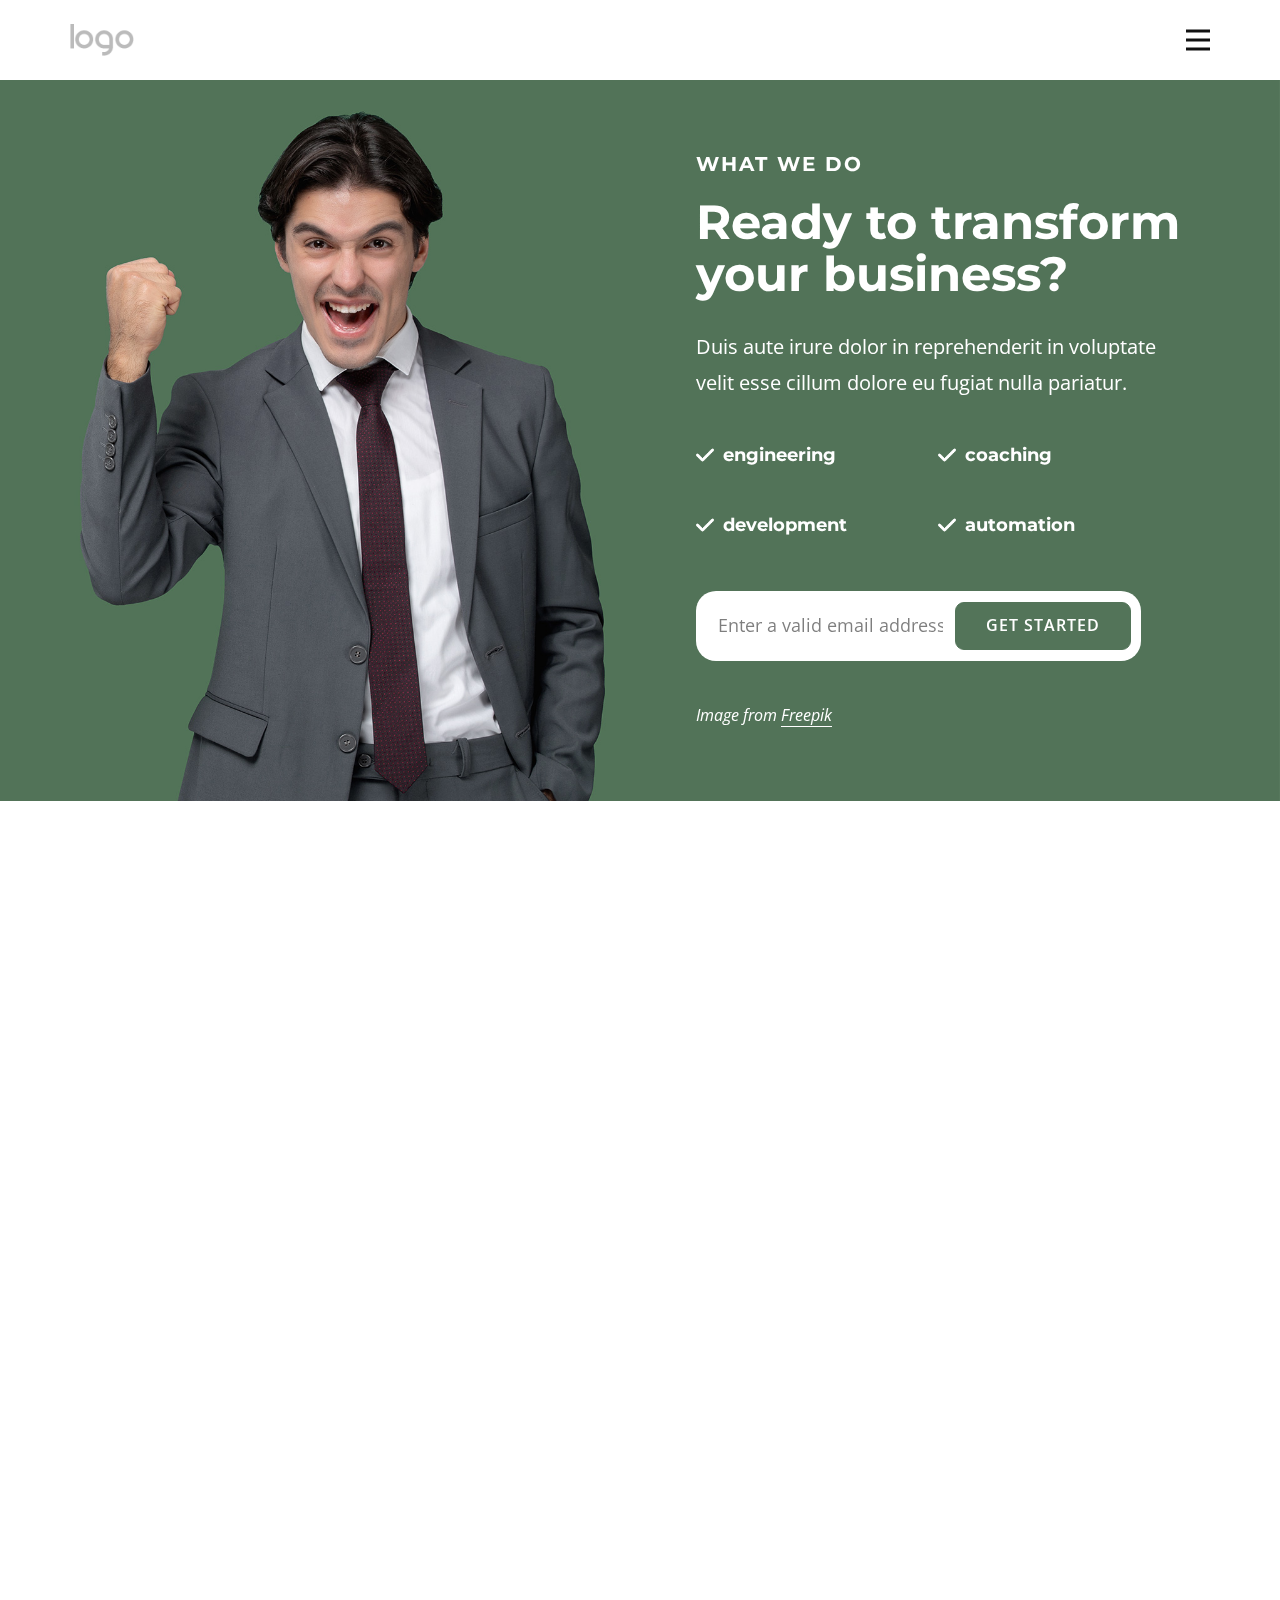
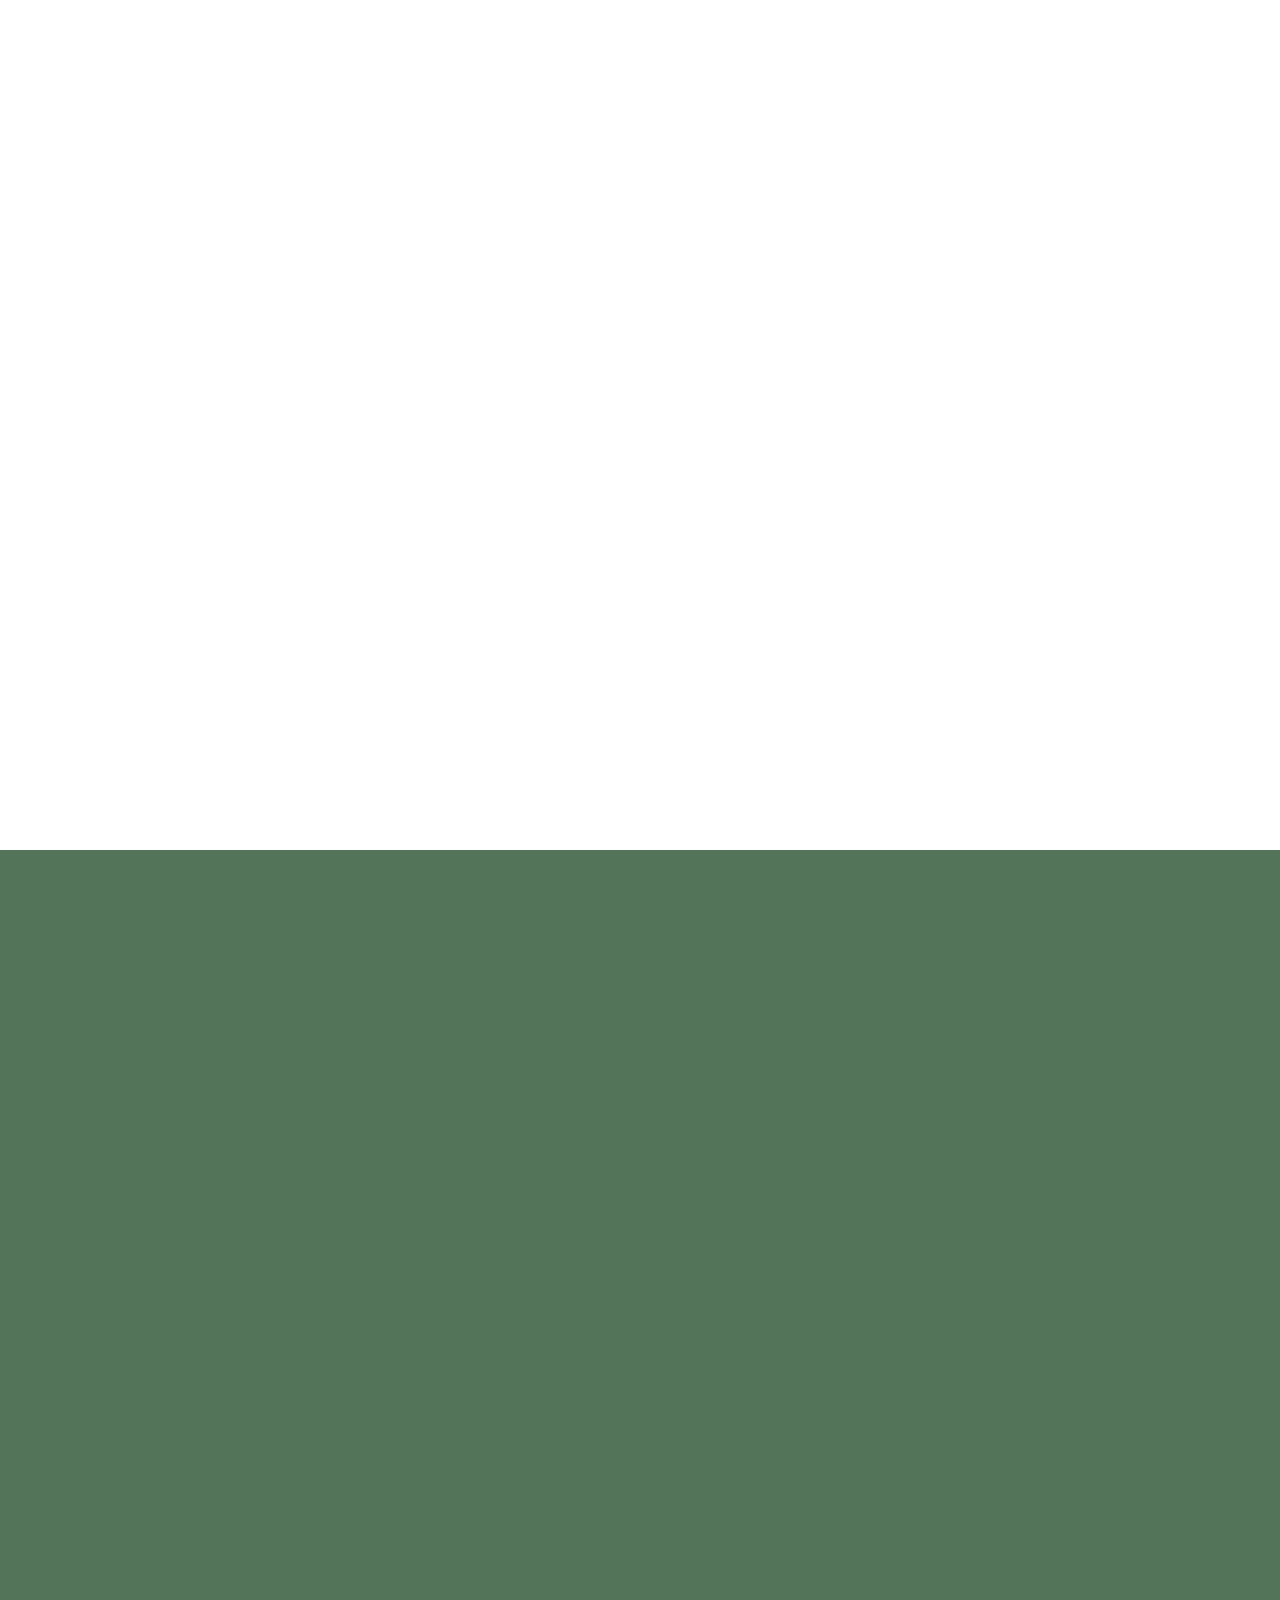
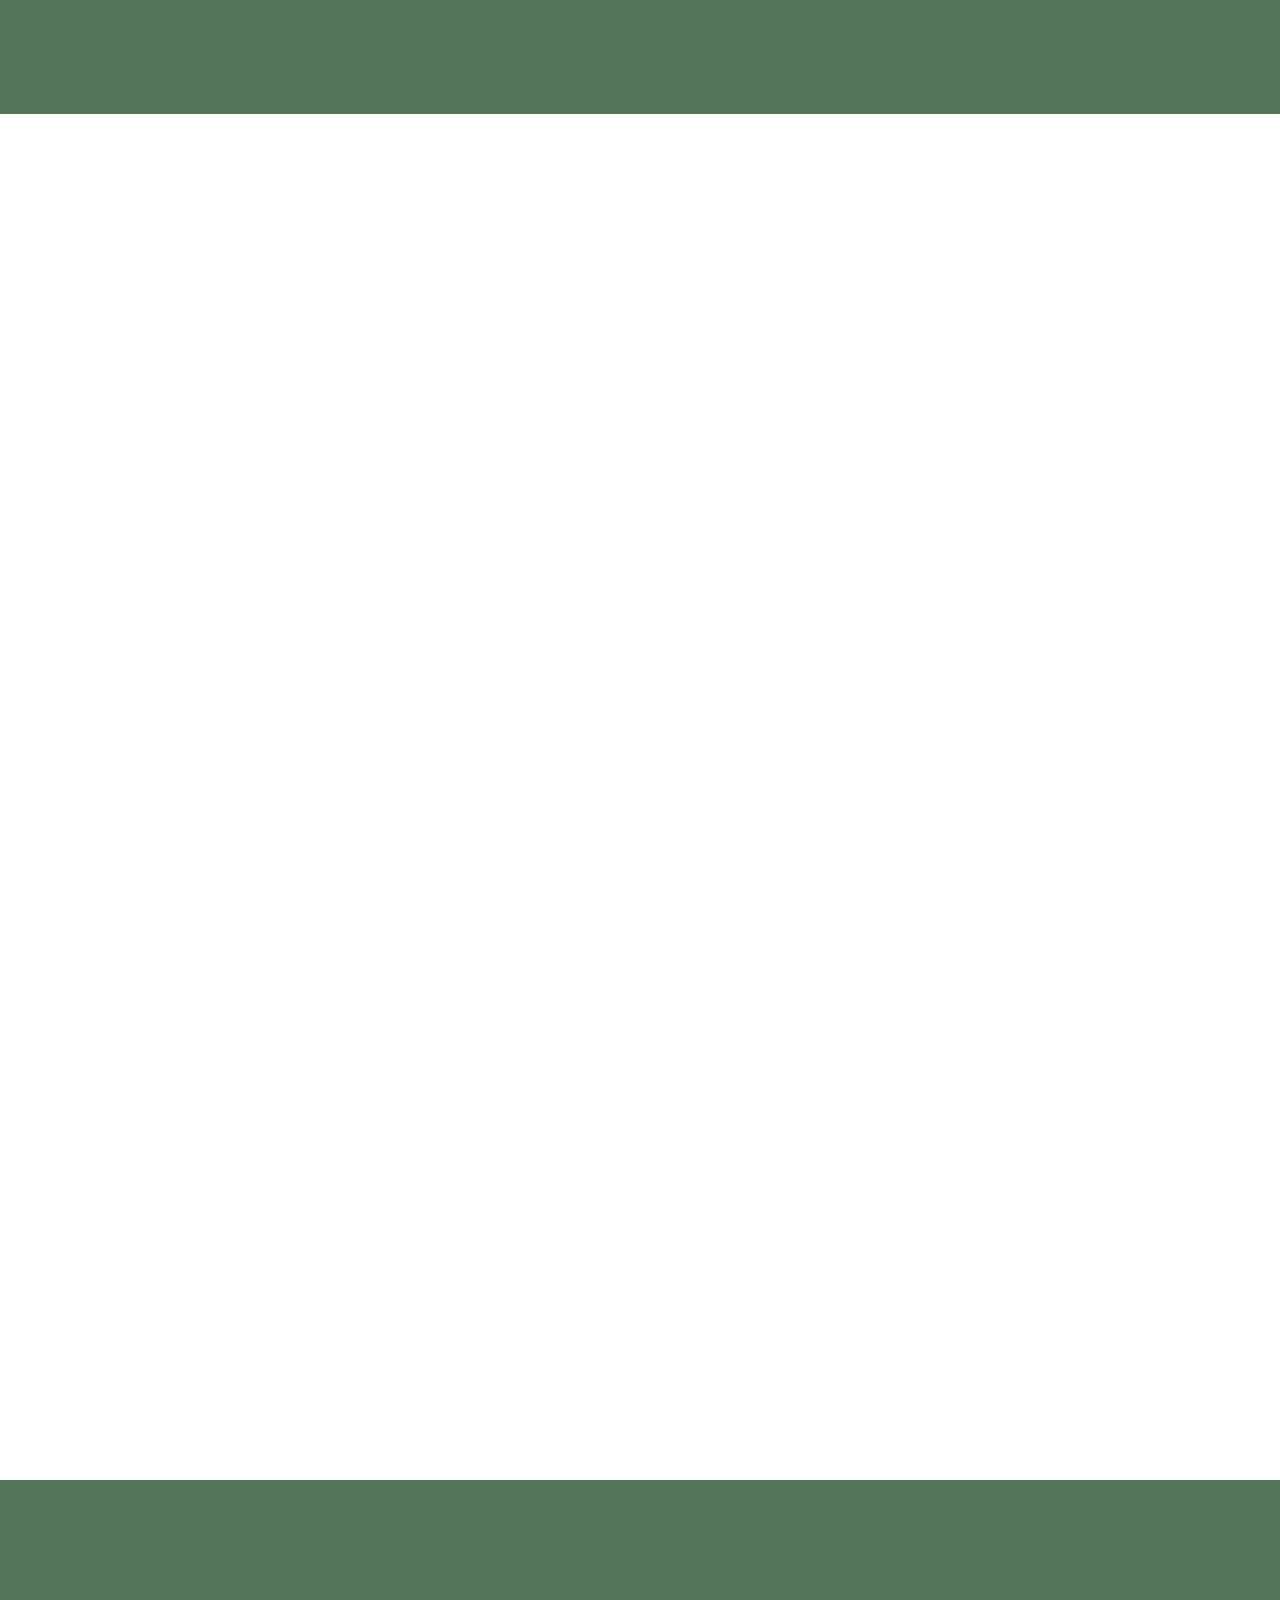
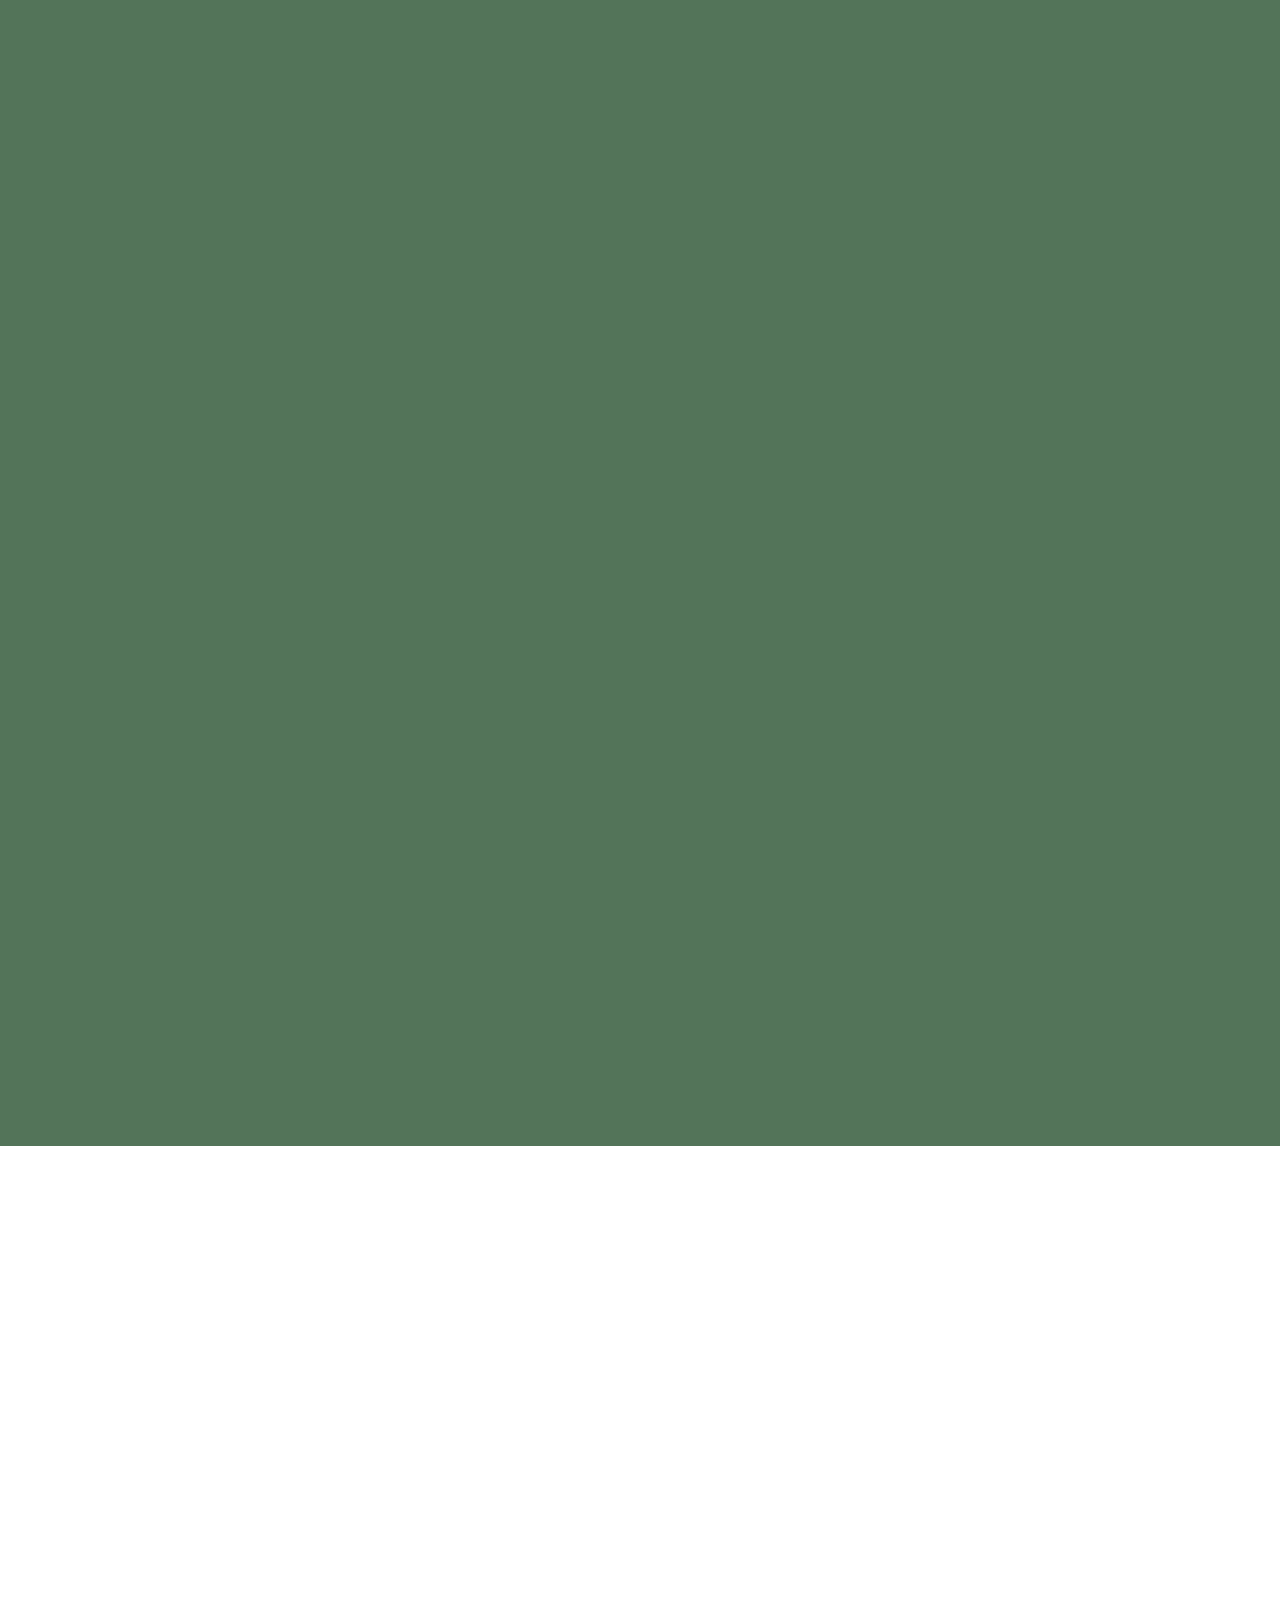
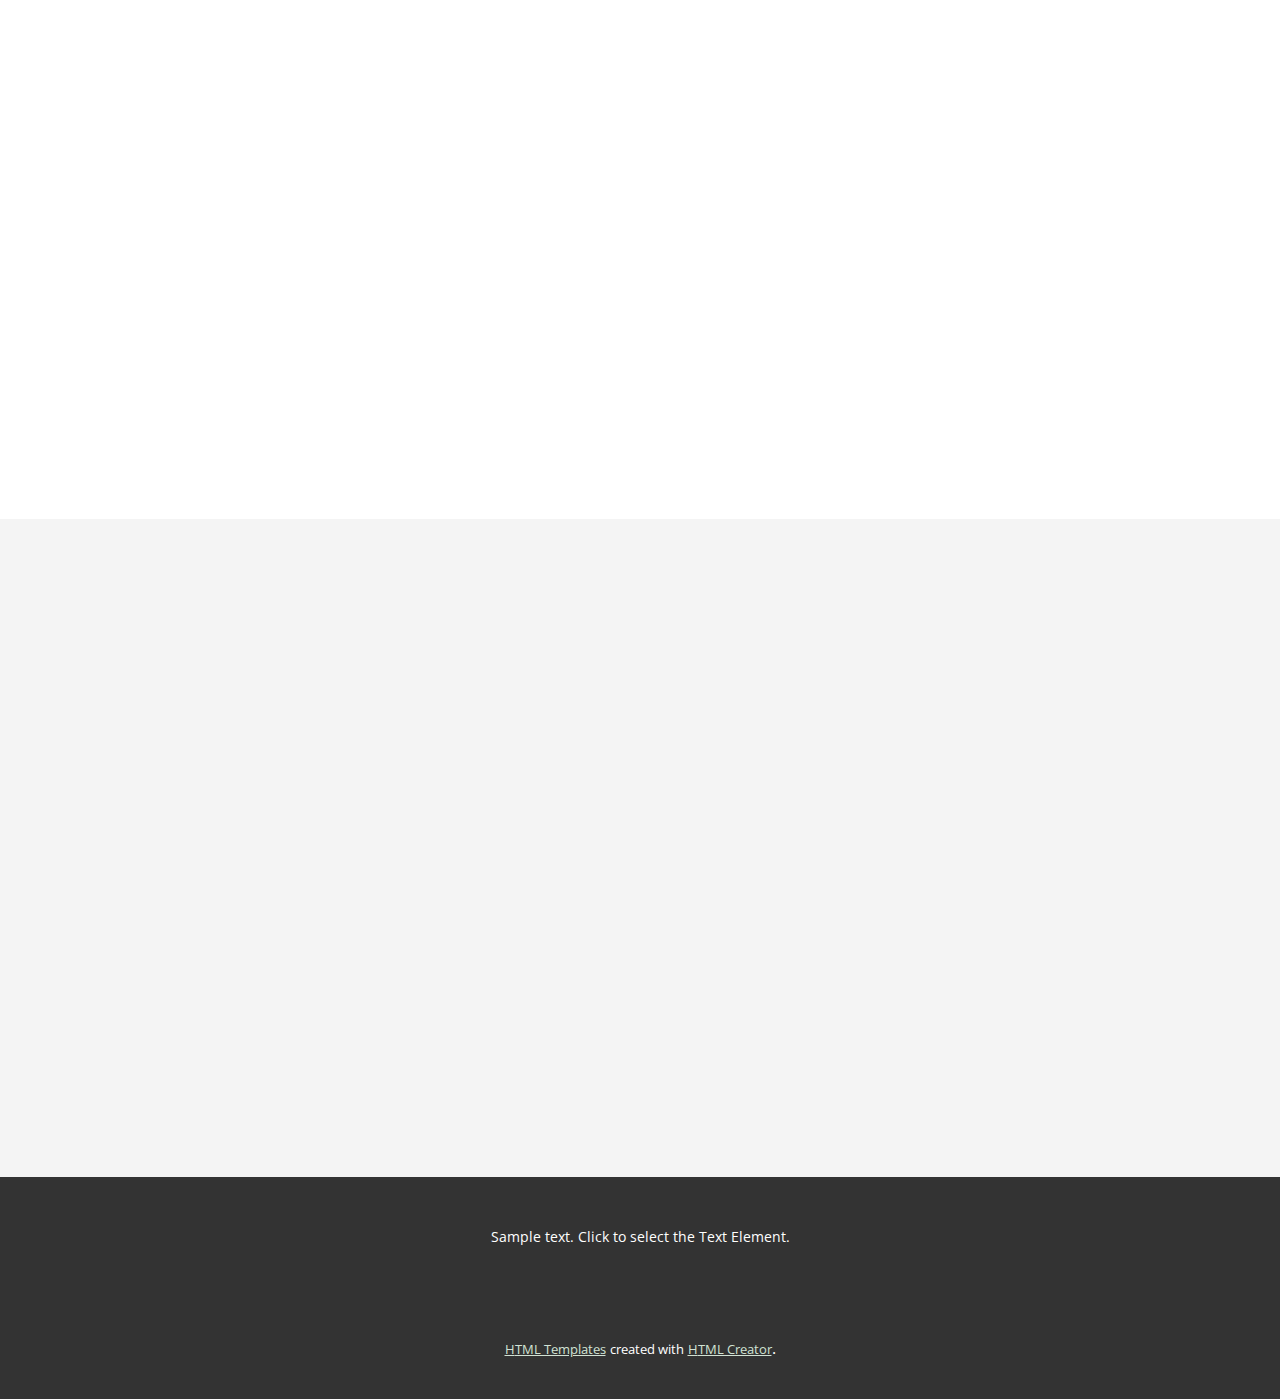
==== commit 5a0f4fa9: "6th push" ====
--- a/website1966444.nicepage.io/Landing.html
+++ b/website1966444.nicepage.io/Landing.html
@@ -1,218 +1,463 @@
-<!doctype html>
-<html style="font-size: 16px;" lang="en">
-<!-- Mirrored from website1966444.nicepage.io/Landing.html by HTTrack Website Copier/3.x [XR&CO'2014], Tue, 23 Jan 2024 06:21:44 GMT -->
-<head>
-    <meta name="viewport" content="width=device-width, initial-scale=1.0">
-    <meta charset="utf-8">
-    <meta name="keywords" content="​Global consulting industry platform">
-    <meta name="description" content="">
+<!DOCTYPE html>
+<html style="font-size: 16px" lang="en">
+  <!-- Mirrored from website1966444.nicepage.io/Landing.html by HTTrack Website Copier/3.x [XR&CO'2014], Tue, 23 Jan 2024 06:21:44 GMT -->
+  <head>
+    <meta name="viewport" content="width=device-width, initial-scale=1.0" />
+    <meta charset="utf-8" />
+    <meta name="keywords" content="​Global consulting industry platform" />
+    <meta name="description" content="" />
     <title>Landing</title>
-    <link rel="stylesheet" href="../capp.nicepage.com/de7201afaae0292de7355fc9e109d2e140e5ad31/nicepage.css" media="screen">
-<link rel="stylesheet" href="nicepage-site.css" media="screen">
-<link rel="stylesheet" href="Landing.css" media="screen">
-    <script class="u-script" type="text/javascript" src="../capp.nicepage.com/assets/jquery-3.5.1.min.js" defer=""></script>
-    <script class="u-script" type="text/javascript" src="../capp.nicepage.com/de7201afaae0292de7355fc9e109d2e140e5ad31/nicepage.js" defer=""></script>
-    <meta name="generator" content="Nicepage 5.16.3, nicepage.com">
-    <meta name="referrer" content="origin">
-    <link id="u-theme-google-font" rel="stylesheet" href="https://fonts.googleapis.com/css?family=Montserrat:100,100i,200,200i,300,300i,400,400i,500,500i,600,600i,700,700i,800,800i,900,900i|Open+Sans:300,300i,400,400i,500,500i,600,600i,700,700i,800,800i">
-    <link id="u-page-google-font" rel="stylesheet" href="https://fonts.googleapis.com/css?family=Montserrat:100,100i,200,200i,300,300i,400,400i,500,500i,600,600i,700,700i,800,800i,900,900i|Raleway:100,100i,200,200i,300,300i,400,400i,500,500i,600,600i,700,700i,800,800i,900,900i">
-    
-    
-    
-    
-    
-    
-    
-    
-    
-    
-    
-    <script type="application/ld+json">{
-		"@context": "http://schema.org",
-		"@type": "Organization",
-		"name": "",
-		"logo": "https://assets.nicepagecdn.com/d2cc3eaa/1966444/images/default-logo.png"
-}</script>
-    <meta name="theme-color" content="#537459">
-    <meta property="og:title" content="Landing">
-    <meta property="og:type" content="website">
-  <script>
-    function gdprConfirmed() {
+    <link
+      rel="stylesheet"
+      href="../capp.nicepage.com/de7201afaae0292de7355fc9e109d2e140e5ad31/nicepage.css"
+      media="screen"
+    />
+    <link rel="stylesheet" href="nicepage-site.css" media="screen" />
+    <link rel="stylesheet" href="Landing.css" media="screen" />
+    <script
+      class="u-script"
+      type="text/javascript"
+      src="../capp.nicepage.com/assets/jquery-3.5.1.min.js"
+      defer=""
+    ></script>
+    <script
+      class="u-script"
+      type="text/javascript"
+      src="../capp.nicepage.com/de7201afaae0292de7355fc9e109d2e140e5ad31/nicepage.js"
+      defer=""
+    ></script>
+    <meta name="generator" content="Nicepage 5.16.3, nicepage.com" />
+    <meta name="referrer" content="origin" />
+    <link
+      id="u-theme-google-font"
+      rel="stylesheet"
+      href="https://fonts.googleapis.com/css?family=Montserrat:100,100i,200,200i,300,300i,400,400i,500,500i,600,600i,700,700i,800,800i,900,900i|Open+Sans:300,300i,400,400i,500,500i,600,600i,700,700i,800,800i"
+    />
+    <link
+      id="u-page-google-font"
+      rel="stylesheet"
+      href="https://fonts.googleapis.com/css?family=Montserrat:100,100i,200,200i,300,300i,400,400i,500,500i,600,600i,700,700i,800,800i,900,900i|Raleway:100,100i,200,200i,300,300i,400,400i,500,500i,600,600i,700,700i,800,800i,900,900i"
+    />
+
+    <script type="application/ld+json">
+      {
+        "@context": "http://schema.org",
+        "@type": "Organization",
+        "name": "",
+        "logo": "https://assets.nicepagecdn.com/d2cc3eaa/1966444/images/default-logo.png"
+      }
+    </script>
+    <meta name="theme-color" content="#537459" />
+    <meta property="og:title" content="Landing" />
+    <meta property="og:type" content="website" />
+    <script>
+      function gdprConfirmed() {
         return true;
-    }
-    function dynamicLoadScript(src) {
-        var script = document.createElement('script');
-        script.src = src && typeof src === 'string' ? src : 'https://www.google.com/recaptcha/api.js?render=6LetPRgiAAAAAGX121nVdkYGTN-RfCXh4wAlbDFh';
+      }
+      function dynamicLoadScript(src) {
+        var script = document.createElement("script");
+        script.src =
+          src && typeof src === "string"
+            ? src
+            : "https://www.google.com/recaptcha/api.js?render=6LetPRgiAAAAAGX121nVdkYGTN-RfCXh4wAlbDFh";
         script.async = true;
         document.body.appendChild(script);
-        script.onload = function() {
-            let event = new CustomEvent("recaptchaLoaded");
-            document.dispatchEvent(event);
+        script.onload = function () {
+          let event = new CustomEvent("recaptchaLoaded");
+          document.dispatchEvent(event);
         };
-    }
-    document.addEventListener('DOMContentLoaded', function () {
-        var confirmButton = document.querySelector('.u-cookies-consent .u-button-confirm');
+      }
+      document.addEventListener("DOMContentLoaded", function () {
+        var confirmButton = document.querySelector(
+          ".u-cookies-consent .u-button-confirm"
+        );
         if (confirmButton) {
-            confirmButton.onclick = dynamicLoadScript;
+          confirmButton.onclick = dynamicLoadScript;
         }
-    });
+      });
     </script>
     <script>
-        document.addEventListener("DOMContentLoaded", function(){
-            if (!gdprConfirmed()) {
-                return;
-            }
-            dynamicLoadScript();
-        });
+      document.addEventListener("DOMContentLoaded", function () {
+        if (!gdprConfirmed()) {
+          return;
+        }
+        dynamicLoadScript();
+      });
     </script>
     <script>
-        document.addEventListener("recaptchaLoaded", function() {
-            if (!gdprConfirmed()) {
-                return;
-            }
-            (function (grecaptcha, sitekey, actions) {
-                var recaptcha = {
-                    execute: function (action, submitFormCb) {
-                        try {
-                            grecaptcha.execute(
-                                sitekey,
-                                {action: action}
-                            ).then(function (token) {
-                                var forms = document.getElementsByTagName('form');
+      document.addEventListener("recaptchaLoaded", function () {
+        if (!gdprConfirmed()) {
+          return;
+        }
+        (function (grecaptcha, sitekey, actions) {
+          var recaptcha = {
+            execute: function (action, submitFormCb) {
+              try {
+                grecaptcha
+                  .execute(sitekey, { action: action })
+                  .then(function (token) {
+                    var forms = document.getElementsByTagName("form");
 
-                                for (var i = 0; i < forms.length; i++) {
-                                    var fields = forms[i].getElementsByTagName('input');
+                    for (var i = 0; i < forms.length; i++) {
+                      var fields = forms[i].getElementsByTagName("input");
 
-                                    for (var j = 0; j < fields.length; j++) {
-                                        var field = fields[j];
+                      for (var j = 0; j < fields.length; j++) {
+                        var field = fields[j];
 
-                                        if ('recaptchaResponse' === field.getAttribute('name')) {
-                                            field.setAttribute('value', token);
-                                            break;
-                                        }
-                                    }
-                                }
-                                submitFormCb();
-                            });
-                        } catch (e) {
-                            var formError = document.querySelector('.u-form-send-error');
+                        if (
+                          "recaptchaResponse" === field.getAttribute("name")
+                        ) {
+                          field.setAttribute("value", token);
+                          break;
+                        }
+                      }
+                    }
+                    submitFormCb();
+                  });
+              } catch (e) {
+                var formError = document.querySelector(".u-form-send-error");
 
-                            if (formError) {
-                                formError.innerText = 'Site Owner Error: ' + e.message.replace(/:[\s\S]*/, '');
-                                formError.style.display = 'block';
-                            }
-                        }
-                    },
+                if (formError) {
+                  formError.innerText =
+                    "Site Owner Error: " + e.message.replace(/:[\s\S]*/, "");
+                  formError.style.display = "block";
+                }
+              }
+            },
 
-                    executeContact: function (submitFormCb) {
-                        recaptcha.execute(actions['contact'], submitFormCb);
-                    }
-                };
+            executeContact: function (submitFormCb) {
+              recaptcha.execute(actions["contact"], submitFormCb);
+            },
+          };
 
-                window.recaptchaObject = recaptcha;
-            })(
-                grecaptcha,
-                
-                '6LetPRgiAAAAAGX121nVdkYGTN-RfCXh4wAlbDFh',
-                {'contact': 'contact'}
-            );
-        });
+          window.recaptchaObject = recaptcha;
+        })(
+          grecaptcha,
+
+          "6LetPRgiAAAAAGX121nVdkYGTN-RfCXh4wAlbDFh",
+          { contact: "contact" }
+        );
+      });
     </script>
-</head>
-  <body class="u-body u-xl-mode" data-lang="en"><header class="u-clearfix u-header u-header" id="sec-abe3"><div class="u-clearfix u-sheet u-valign-middle u-sheet-1">
+  </head>
+  <body class="u-body u-xl-mode" data-lang="en">
+    <header class="u-clearfix u-header u-header" id="sec-abe3">
+      <div class="u-clearfix u-sheet u-valign-middle u-sheet-1">
         <a href="https://nicepage.com/" class="u-image u-logo u-image-1">
-          <img src="../assets.nicepagecdn.com/d2cc3eaa/1966444/images/default-logo.png" class="u-logo-image u-logo-image-1">
+          <img
+            src="../assets.nicepagecdn.com/d2cc3eaa/1966444/images/default-logo.png"
+            class="u-logo-image u-logo-image-1"
+          />
         </a>
-        <nav class="u-menu u-menu-hamburger u-offcanvas u-menu-1" data-responsive-from="XL">
-          <div class="menu-collapse" style="font-size: 1rem; letter-spacing: 0px; font-weight: 700;">
-            <a class="u-button-style u-custom-border u-custom-border-color u-custom-borders u-custom-left-right-menu-spacing u-custom-padding-bottom u-custom-text-color u-custom-text-hover-color u-custom-top-bottom-menu-spacing u-nav-link u-text-active-palette-1-base u-text-hover-palette-2-base" href="#">
-              <svg class="u-svg-link" viewBox="0 0 24 24"><use xlink:href="#menu-hamburger"></use></svg>
-              <svg class="u-svg-content" version="1.1" id="menu-hamburger" viewBox="0 0 16 16" x="0px" y="0px" xmlns:xlink="http://www.w3.org/1999/xlink" xmlns="http://www.w3.org/2000/svg"><g><rect y="1" width="16" height="2"></rect><rect y="7" width="16" height="2"></rect><rect y="13" width="16" height="2"></rect>
-</g></svg>
+        <nav
+          class="u-menu u-menu-hamburger u-offcanvas u-menu-1"
+          data-responsive-from="XL"
+        >
+          <div
+            class="menu-collapse"
+            style="font-size: 1rem; letter-spacing: 0px; font-weight: 700"
+          >
+            <a
+              class="u-button-style u-custom-border u-custom-border-color u-custom-borders u-custom-left-right-menu-spacing u-custom-padding-bottom u-custom-text-color u-custom-text-hover-color u-custom-top-bottom-menu-spacing u-nav-link u-text-active-palette-1-base u-text-hover-palette-2-base"
+              href="#"
+            >
+              <svg class="u-svg-link" viewBox="0 0 24 24">
+                <use xlink:href="#menu-hamburger"></use>
+              </svg>
+              <svg
+                class="u-svg-content"
+                version="1.1"
+                id="menu-hamburger"
+                viewBox="0 0 16 16"
+                x="0px"
+                y="0px"
+                xmlns:xlink="http://www.w3.org/1999/xlink"
+                xmlns="http://www.w3.org/2000/svg"
+              >
+                <g>
+                  <rect y="1" width="16" height="2"></rect>
+                  <rect y="7" width="16" height="2"></rect>
+                  <rect y="13" width="16" height="2"></rect>
+                </g>
+              </svg>
             </a>
           </div>
           <div class="u-custom-menu u-nav-container">
-            <ul class="u-nav u-spacing-20 u-unstyled u-nav-1"><li class="u-nav-item"><a class="u-button-style u-nav-link u-text-active-palette-1-base u-text-grey-90 u-text-hover-palette-2-base" href="About-Us.html" style="padding: 10px;">About Us</a>
-</li><li class="u-nav-item"><a class="u-button-style u-nav-link u-text-active-palette-1-base u-text-grey-90 u-text-hover-palette-2-base" href="index.html" style="padding: 10px;">Home Page</a>
-</li><li class="u-nav-item"><a class="u-button-style u-nav-link u-text-active-palette-1-base u-text-grey-90 u-text-hover-palette-2-base" href="Landing.html" style="padding: 10px;">Landing</a>
-</li><li class="u-nav-item"><a class="u-button-style u-nav-link u-text-active-palette-1-base u-text-grey-90 u-text-hover-palette-2-base" href="Our-Team.html" style="padding: 10px;">Our Team</a>
-</li></ul>
+            <ul class="u-nav u-spacing-20 u-unstyled u-nav-1">
+              <li class="u-nav-item">
+                <a
+                  class="u-button-style u-nav-link u-text-active-palette-1-base u-text-grey-90 u-text-hover-palette-2-base"
+                  href="About-Us.html"
+                  style="padding: 10px"
+                  >About Us</a
+                >
+              </li>
+              <li class="u-nav-item">
+                <a
+                  class="u-button-style u-nav-link u-text-active-palette-1-base u-text-grey-90 u-text-hover-palette-2-base"
+                  href="index.html"
+                  style="padding: 10px"
+                  >Home Page</a
+                >
+              </li>
+              <li class="u-nav-item">
+                <a
+                  class="u-button-style u-nav-link u-text-active-palette-1-base u-text-grey-90 u-text-hover-palette-2-base"
+                  href="Landing.html"
+                  style="padding: 10px"
+                  >Landing</a
+                >
+              </li>
+              <li class="u-nav-item">
+                <a
+                  class="u-button-style u-nav-link u-text-active-palette-1-base u-text-grey-90 u-text-hover-palette-2-base"
+                  href="Our-Team.html"
+                  style="padding: 10px"
+                  >Our Team</a
+                >
+              </li>
+            </ul>
           </div>
           <div class="u-custom-menu u-nav-container-collapse">
-            <div class="u-black u-container-style u-inner-container-layout u-opacity u-opacity-95 u-sidenav">
+            <div
+              class="u-black u-container-style u-inner-container-layout u-opacity u-opacity-95 u-sidenav"
+            >
               <div class="u-inner-container-layout u-sidenav-overflow">
                 <div class="u-menu-close"></div>
-                <ul class="u-align-center u-nav u-popupmenu-items u-unstyled u-nav-2"><li class="u-nav-item"><a class="u-button-style u-nav-link" href="About-Us.html">About Us</a>
-</li><li class="u-nav-item"><a class="u-button-style u-nav-link" href="index.html">Home Page</a>
-</li><li class="u-nav-item"><a class="u-button-style u-nav-link" href="Landing.html">Landing</a>
-</li><li class="u-nav-item"><a class="u-button-style u-nav-link" href="Our-Team.html">Our Team</a>
-</li></ul>
+                <ul
+                  class="u-align-center u-nav u-popupmenu-items u-unstyled u-nav-2"
+                >
+                  <li class="u-nav-item">
+                    <a class="u-button-style u-nav-link" href="About-Us.html"
+                      >About Us</a
+                    >
+                  </li>
+                  <li class="u-nav-item">
+                    <a class="u-button-style u-nav-link" href="index.html"
+                      >Home Page</a
+                    >
+                  </li>
+                  <li class="u-nav-item">
+                    <a class="u-button-style u-nav-link" href="Landing.html"
+                      >Landing</a
+                    >
+                  </li>
+                  <li class="u-nav-item">
+                    <a class="u-button-style u-nav-link" href="Our-Team.html"
+                      >Our Team</a
+                    >
+                  </li>
+                </ul>
               </div>
             </div>
             <div class="u-black u-menu-overlay u-opacity u-opacity-70"></div>
           </div>
         </nav>
-      </div></header>
-    <section class="u-align-center u-clearfix u-image u-section-1" id="carousel_d7ac" data-image-width="1980" data-image-height="1320">
-      <div class="data-layout-selected u-clearfix u-gutter-0 u-layout-wrap u-layout-wrap-1">
+      </div>
+    </header>
+    <section
+      class="u-align-center u-clearfix u-image u-section-1"
+      id="carousel_d7ac"
+      data-image-width="1980"
+      data-image-height="1320"
+    >
+      <div
+        class="data-layout-selected u-clearfix u-gutter-0 u-layout-wrap u-layout-wrap-1"
+      >
         <div class="u-gutter-0 u-layout">
           <div class="u-layout-row">
-            <div class="u-container-align-center-sm u-container-align-center-xs u-container-style u-image u-layout-cell u-shape-rectangle u-size-27-lg u-size-33-xl u-size-60-md u-size-60-sm u-size-60-xs u-image-1" data-image-width="1200" data-image-height="1152" data-animation-name="customAnimationIn" data-animation-duration="1500" data-animation-delay="500">
+            <div
+              class="u-container-align-center-sm u-container-align-center-xs u-container-style u-image u-layout-cell u-shape-rectangle u-size-27-lg u-size-33-xl u-size-60-md u-size-60-sm u-size-60-xs u-image-1"
+              data-image-width="1200"
+              data-image-height="1152"
+              data-animation-name="customAnimationIn"
+              data-animation-duration="1500"
+              data-animation-delay="500"
+            >
               <div class="u-container-layout u-container-layout-1"></div>
             </div>
-            <div class="u-container-align-left u-container-style u-layout-cell u-shape-rectangle u-size-27-xl u-size-33-lg u-size-60-md u-size-60-sm u-size-60-xs u-layout-cell-2" data-animation-name="customAnimationIn" data-animation-duration="1500" data-animation-delay="500">
-              <div class="u-container-layout u-valign-middle u-container-layout-2">
-                <h5 class="u-align-left u-text u-text-body-alt-color u-text-default u-text-1">What we do</h5>
-                <h1 class="u-align-left u-text u-text-body-alt-color u-text-2"> Ready to transform your business?</h1>
-                <ul class="u-align-left u-custom-list u-text u-text-body-alt-color u-text-3"> Duis aute irure dolor in reprehenderit in voluptate velit esse cillum dolore eu fugiat nulla pariatur. </ul>
+            <div
+              class="u-container-align-left u-container-style u-layout-cell u-shape-rectangle u-size-27-xl u-size-33-lg u-size-60-md u-size-60-sm u-size-60-xs u-layout-cell-2"
+              data-animation-name="customAnimationIn"
+              data-animation-duration="1500"
+              data-animation-delay="500"
+            >
+              <div
+                class="u-container-layout u-valign-middle u-container-layout-2"
+              >
+                <h5
+                  class="u-align-left u-text u-text-body-alt-color u-text-default u-text-1"
+                >
+                  What we do
+                </h5>
+                <h1 class="u-align-left u-text u-text-body-alt-color u-text-2">
+                  Ready to transform your business?
+                </h1>
+                <ul
+                  class="u-align-left u-custom-list u-text u-text-body-alt-color u-text-3"
+                >
+                  Duis aute irure dolor in reprehenderit in voluptate velit esse
+                  cillum dolore eu fugiat nulla pariatur.
+                </ul>
                 <div class="u-expanded-width u-list u-list-1">
                   <div class="u-repeater u-repeater-1">
-                    <div class="u-container-align-left u-container-style u-list-item u-repeater-item">
-                      <div class="u-container-layout u-similar-container u-valign-middle u-container-layout-3">
-                        <h6 class="u-align-left u-text u-text-body-alt-color u-text-default u-text-4"><span class="u-file-icon u-icon u-text-white u-icon-1"><img src="../assets.nicepagecdn.com/d2cc3eaa/1966444/images/31de555a.png" alt=""></span>&nbsp;engineering
+                    <div
+                      class="u-container-align-left u-container-style u-list-item u-repeater-item"
+                    >
+                      <div
+                        class="u-container-layout u-similar-container u-valign-middle u-container-layout-3"
+                      >
+                        <h6
+                          class="u-align-left u-text u-text-body-alt-color u-text-default u-text-4"
+                        >
+                          <span class="u-file-icon u-icon u-text-white u-icon-1"
+                            ><img
+                              src="../assets.nicepagecdn.com/d2cc3eaa/1966444/images/31de555a.png"
+                              alt="" /></span
+                          >&nbsp;engineering
                         </h6>
                       </div>
                     </div>
-                    <div class="u-container-align-left u-container-style u-list-item u-repeater-item">
-                      <div class="u-container-layout u-similar-container u-valign-middle u-container-layout-4">
-                        <h6 class="u-align-left u-text u-text-body-alt-color u-text-default u-text-5"><span class="u-file-icon u-icon u-text-white u-icon-2"><img src="../assets.nicepagecdn.com/d2cc3eaa/1966444/images/31de555a.png" alt=""></span>&nbsp;coaching
+                    <div
+                      class="u-container-align-left u-container-style u-list-item u-repeater-item"
+                    >
+                      <div
+                        class="u-container-layout u-similar-container u-valign-middle u-container-layout-4"
+                      >
+                        <h6
+                          class="u-align-left u-text u-text-body-alt-color u-text-default u-text-5"
+                        >
+                          <span class="u-file-icon u-icon u-text-white u-icon-2"
+                            ><img
+                              src="../assets.nicepagecdn.com/d2cc3eaa/1966444/images/31de555a.png"
+                              alt="" /></span
+                          >&nbsp;coaching
                         </h6>
                       </div>
                     </div>
-                    <div class="u-container-align-left u-container-style u-list-item u-repeater-item">
-                      <div class="u-container-layout u-similar-container u-valign-middle u-container-layout-5">
-                        <h6 class="u-align-left u-text u-text-body-alt-color u-text-default u-text-6"><span class="u-file-icon u-icon u-text-white u-icon-3"><img src="../assets.nicepagecdn.com/d2cc3eaa/1966444/images/31de555a.png" alt=""></span>&nbsp;development
+                    <div
+                      class="u-container-align-left u-container-style u-list-item u-repeater-item"
+                    >
+                      <div
+                        class="u-container-layout u-similar-container u-valign-middle u-container-layout-5"
+                      >
+                        <h6
+                          class="u-align-left u-text u-text-body-alt-color u-text-default u-text-6"
+                        >
+                          <span class="u-file-icon u-icon u-text-white u-icon-3"
+                            ><img
+                              src="../assets.nicepagecdn.com/d2cc3eaa/1966444/images/31de555a.png"
+                              alt="" /></span
+                          >&nbsp;development
                         </h6>
                       </div>
                     </div>
-                    <div class="u-container-align-left u-container-style u-list-item u-repeater-item">
-                      <div class="u-container-layout u-similar-container u-valign-middle u-container-layout-6">
-                        <h6 class="u-align-left u-text u-text-body-alt-color u-text-default u-text-7"><span class="u-file-icon u-icon u-text-white u-icon-4"><img src="../assets.nicepagecdn.com/d2cc3eaa/1966444/images/31de555a.png" alt=""></span>&nbsp;automation
+                    <div
+                      class="u-container-align-left u-container-style u-list-item u-repeater-item"
+                    >
+                      <div
+                        class="u-container-layout u-similar-container u-valign-middle u-container-layout-6"
+                      >
+                        <h6
+                          class="u-align-left u-text u-text-body-alt-color u-text-default u-text-7"
+                        >
+                          <span class="u-file-icon u-icon u-text-white u-icon-4"
+                            ><img
+                              src="../assets.nicepagecdn.com/d2cc3eaa/1966444/images/31de555a.png"
+                              alt="" /></span
+                          >&nbsp;automation
                         </h6>
                       </div>
                     </div>
                   </div>
                 </div>
                 <div class="u-align-center u-form u-radius-20 u-white u-form-1">
-                  <form action="https://forms.nicepagesrv.com/v2/form/process" class="u-clearfix u-form-horizontal u-form-spacing-0 u-inner-form" style="padding: 10px;" source="email" name="form">
-                    <input type="hidden" id="siteId" name="siteId" value="1966444" wfd-id="id1094">
-                    <input type="hidden" id="pageId" name="pageId" value="5720436" wfd-id="id1095">
+                  <form
+                    action="https://forms.nicepagesrv.com/v2/form/process"
+                    class="u-clearfix u-form-horizontal u-form-spacing-0 u-inner-form"
+                    style="padding: 10px"
+                    source="email"
+                    name="form"
+                  >
+                    <input
+                      type="hidden"
+                      id="siteId"
+                      name="siteId"
+                      value="1966444"
+                      wfd-id="id1094"
+                    />
+                    <input
+                      type="hidden"
+                      id="pageId"
+                      name="pageId"
+                      value="5720436"
+                      wfd-id="id1095"
+                    />
                     <div class="u-form-email u-form-group u-label-none">
                       <label for="email-cd2c" class="u-label">Email</label>
-                      <input type="email" placeholder="Enter a valid email address" id="email-cd2c" name="email" class="u-border-none u-input u-input-rectangle u-input-1" required="" wfd-id="id1096">
+                      <input
+                        type="email"
+                        placeholder="Enter a valid email address"
+                        id="email-cd2c"
+                        name="email"
+                        class="u-border-none u-input u-input-rectangle u-input-1"
+                        required=""
+                        wfd-id="id1096"
+                      />
                     </div>
-                    <div class="u-align-left u-form-group u-form-submit u-label-none">
-                      <a href="#" class="u-active-palette-1-dark-1 u-border-1 u-border-active-palette-1-dark-1 u-border-hover-palette-1-dark-1 u-border-palette-1-base u-btn u-btn-round u-btn-submit u-button-style u-hover-palette-1-dark-1 u-palette-1-base u-radius-9 u-text-active-white u-text-hover-white u-btn-1">get started</a>
-                      <input type="submit" value="submit" class="u-form-control-hidden" wfd-id="id1097">
+                    <div
+                      class="u-align-left u-form-group u-form-submit u-label-none"
+                    >
+                      <a
+                        href="#"
+                        class="u-active-palette-1-dark-1 u-border-1 u-border-active-palette-1-dark-1 u-border-hover-palette-1-dark-1 u-border-palette-1-base u-btn u-btn-round u-btn-submit u-button-style u-hover-palette-1-dark-1 u-palette-1-base u-radius-9 u-text-active-white u-text-hover-white u-btn-1"
+                        >get started</a
+                      >
+                      <input
+                        type="submit"
+                        value="submit"
+                        class="u-form-control-hidden"
+                        wfd-id="id1097"
+                      />
                     </div>
-                    <div class="u-form-send-message u-form-send-success"> Thank you! Your message has been sent. </div>
-                    <div class="u-form-send-error u-form-send-message"> Unable to send your message. Please fix errors then try again. </div>
-                    <input type="hidden" value="" name="recaptchaResponse" wfd-id="id1098">
-                    <input type="hidden" name="formServices" value="0fa3409e-da50-a7e3-2a96-ac3aef0a256d">
-                    <input type="hidden" name="siteKey" value="6LetPRgiAAAAAGX121nVdkYGTN-RfCXh4wAlbDFh">
+                    <div class="u-form-send-message u-form-send-success">
+                      Thank you! Your message has been sent.
+                    </div>
+                    <div class="u-form-send-error u-form-send-message">
+                      Unable to send your message. Please fix errors then try
+                      again.
+                    </div>
+                    <input
+                      type="hidden"
+                      value=""
+                      name="recaptchaResponse"
+                      wfd-id="id1098"
+                    />
+                    <input
+                      type="hidden"
+                      name="formServices"
+                      value="0fa3409e-da50-a7e3-2a96-ac3aef0a256d"
+                    />
+                    <input
+                      type="hidden"
+                      name="siteKey"
+                      value="6LetPRgiAAAAAGX121nVdkYGTN-RfCXh4wAlbDFh"
+                    />
                   </form>
                 </div>
-                <p class="u-align-left u-text u-text-body-alt-color u-text-default u-text-8">Im<span style="font-style: italic;"></span>age from <a href="https://freepik.com/" class="u-border-1 u-border-active-palette-2-light-2 u-border-hover-palette-2-light-2 u-border-no-left u-border-no-right u-border-no-top u-border-white u-btn u-button-link u-button-style u-none u-text-body-alt-color u-btn-2" data-animation-name="" data-animation-duration="0" data-animation-delay="0" data-animation-direction="">Freepik</a>
+                <p
+                  class="u-align-left u-text u-text-body-alt-color u-text-default u-text-8"
+                >
+                  Im<span style="font-style: italic"></span>age from
+                  <a
+                    href="https://freepik.com/"
+                    class="u-border-1 u-border-active-palette-2-light-2 u-border-hover-palette-2-light-2 u-border-no-left u-border-no-right u-border-no-top u-border-white u-btn u-button-link u-button-style u-none u-text-body-alt-color u-btn-2"
+                    data-animation-name=""
+                    data-animation-duration="0"
+                    data-animation-delay="0"
+                    data-animation-direction=""
+                    >Freepik</a
+                  >
                 </p>
               </div>
             </div>
@@ -220,88 +465,322 @@
         </div>
       </div>
     </section>
-    <section class="u-align-center u-clearfix u-container-align-center u-section-2" id="carousel_486e">
+    <section
+      class="u-align-center u-clearfix u-container-align-center u-section-2"
+      id="carousel_486e"
+    >
       <div class="u-clearfix u-sheet u-valign-middle u-sheet-1">
-        <h2 class="u-align-center u-text u-text-1" data-animation-name="customAnimationIn" data-animation-duration="1500">Get Great Work for Your Budget</h2>
-        <p class="u-align-center u-text u-text-default u-text-2" data-animation-name="customAnimationIn" data-animation-duration="1500" data-animation-delay="250">Images from <a href="https://freepik.com/photos/business" class="u-active-none u-border-1 u-border-black u-border-no-left u-border-no-right u-border-no-top u-btn u-button-link u-button-style u-hover-none u-none u-text-body-color u-btn-1" target="_blank">Freepik</a>
+        <h2
+          class="u-align-center u-text u-text-1"
+          data-animation-name="customAnimationIn"
+          data-animation-duration="1500"
+        >
+          Get Great Work for Your Budget
+        </h2>
+        <p
+          class="u-align-center u-text u-text-default u-text-2"
+          data-animation-name="customAnimationIn"
+          data-animation-duration="1500"
+          data-animation-delay="250"
+        >
+          Images from
+          <a
+            href="https://freepik.com/photos/business"
+            class="u-active-none u-border-1 u-border-black u-border-no-left u-border-no-right u-border-no-top u-btn u-button-link u-button-style u-hover-none u-none u-text-body-color u-btn-1"
+            target="_blank"
+            >Freepik</a
+          >
         </p>
         <div class="u-expanded-width u-list u-list-1">
           <div class="u-repeater u-repeater-1">
-            <div class="u-align-left u-container-align-center-xl u-container-style u-image u-image-round u-list-item u-radius-20 u-repeater-item u-shading u-image-1" data-image-width="1014" data-image-height="700" data-animation-direction="Up" data-animation-name="customAnimationIn" data-animation-duration="1500" data-animation-delay="250">
-              <div class="u-container-layout u-similar-container u-valign-top u-container-layout-1"><span class="u-align-center u-icon u-icon-rectangle u-opacity u-opacity-70 u-text-white u-icon-1"><svg class="u-svg-link" preserveAspectRatio="xMidYMin slice" viewBox="0 0 512 512" style=""><use xlink:href="#svg-f837"></use></svg><svg class="u-svg-content" viewBox="0 0 512 512" x="0px" y="0px" id="svg-f837" style="enable-background:new 0 0 512 512;"><g><g><path d="M165,332c-7.99,0-15-7.477-15-16c0-6.286,3.965-11.953,9.866-14.103c7.7-2.806,16.673,0.999,24.606,10.445    c5.33,6.344,14.79,7.167,21.134,1.839s7.167-14.79,1.839-21.133c-8.109-9.656-17.548-16.293-27.445-19.625V256    c0-8.284-6.716-15-15-15s-15,6.716-15,15v17.572c-0.134,0.047-0.268,0.088-0.401,0.137C131.895,280.157,120,297.153,120,316    c0,11.955,4.597,23.347,12.944,32.079C141.526,357.056,152.911,362,165,362c8.271,0,15,6.729,15,15    c0,6.042-3.596,11.468-9.159,13.825c-6.717,2.844-14.755,0.417-22.059-6.659c-5.951-5.764-15.445-5.614-21.211,0.335    c-5.764,5.95-5.614,15.446,0.336,21.21c6.772,6.561,14.301,11.197,22.093,13.813V437c0,8.284,6.716,15,15,15s15-6.716,15-15    v-17.571c18.295-6.504,30-23.575,30-42.429C210,352.187,189.813,332,165,332z"></path>
-</g>
-</g><g><g><path d="M463,18.844C435.379,6.692,399.155,0,361,0c-78.082,0-150,28.671-150,75c0,11.591,0,101.714,0,112.545    c-14.791-4.307-30.239-6.545-46-6.545c-43.972,0-85.406,17.376-116.67,48.928C17.164,261.381,0,302.958,0,347    c0,90.981,74.019,165,165,165c30.361,0,59.55-8.159,85.059-23.438C277.958,503.529,317.713,512,361,512    c38.155,0,74.379-6.692,102-18.844c31.598-13.901,49-33.845,49-56.156c0-9.342,0-352.464,0-362    C512,52.688,494.598,32.745,463,18.844z M165,482c-74.439,0-135-60.561-135-135c0-74.991,60.561-136,135-136    c74.99,0,136,61.009,136,136C301,421.439,239.99,482,165,482z M482,437c0,18.348-47.137,45-121,45    c-31.422,0-61.106-5.036-83.63-13.86c1.589-1.46,3.161-2.943,4.703-4.47c13.507-13.384,24.406-28.635,32.467-45.148    C329.443,420.82,345.011,422,361,422c39.443,0,88.356-7.667,121-29.019V437z M482,347c0,18.348-47.137,45-121,45    c-12.237,0-24.166-0.765-35.661-2.246C329.066,375.97,331,361.627,331,347c0-5.889-0.321-11.733-0.935-17.517    c10.104,1,20.445,1.517,30.935,1.517c39.446,0,88.355-7.668,121-29.019V347z M482,256c0,18.348-47.137,45-121,45    c-12.768,0-25.26-0.835-37.274-2.458c-7.785-25.252-21.674-48.495-40.917-67.958C306,237.356,332.938,241,361,241    c39.446,0,88.355-7.668,121-29.019V256z M482,166c0,18.348-47.137,45-121,45c-34.007,0-65.745-5.782-89.367-16.281    C252.737,186.322,241,175.317,241,166v-44.805C273.474,142.481,321.972,150,361,150c39.446,0,88.355-7.668,121-29.019V166z     M361,120c-73.276,0-120-26.255-120-45c0-18.803,46.857-45,120-45c73.863,0,121,26.652,121,45S434.863,120,361,120z"></path>
-</g>
-</g></svg></span>
+            <div
+              class="u-align-left u-container-align-center-xl u-container-style u-image u-image-round u-list-item u-radius-20 u-repeater-item u-shading u-image-1"
+              data-image-width="1014"
+              data-image-height="700"
+              data-animation-direction="Up"
+              data-animation-name="customAnimationIn"
+              data-animation-duration="1500"
+              data-animation-delay="250"
+            >
+              <div
+                class="u-container-layout u-similar-container u-valign-top u-container-layout-1"
+              >
+                <span
+                  class="u-align-center u-icon u-icon-rectangle u-opacity u-opacity-70 u-text-white u-icon-1"
+                  ><svg
+                    class="u-svg-link"
+                    preserveAspectRatio="xMidYMin slice"
+                    viewBox="0 0 512 512"
+                    style=""
+                  >
+                    <use xlink:href="#svg-f837"></use></svg
+                  ><svg
+                    class="u-svg-content"
+                    viewBox="0 0 512 512"
+                    x="0px"
+                    y="0px"
+                    id="svg-f837"
+                    style="enable-background: new 0 0 512 512"
+                  >
+                    <g>
+                      <g>
+                        <path
+                          d="M165,332c-7.99,0-15-7.477-15-16c0-6.286,3.965-11.953,9.866-14.103c7.7-2.806,16.673,0.999,24.606,10.445    c5.33,6.344,14.79,7.167,21.134,1.839s7.167-14.79,1.839-21.133c-8.109-9.656-17.548-16.293-27.445-19.625V256    c0-8.284-6.716-15-15-15s-15,6.716-15,15v17.572c-0.134,0.047-0.268,0.088-0.401,0.137C131.895,280.157,120,297.153,120,316    c0,11.955,4.597,23.347,12.944,32.079C141.526,357.056,152.911,362,165,362c8.271,0,15,6.729,15,15    c0,6.042-3.596,11.468-9.159,13.825c-6.717,2.844-14.755,0.417-22.059-6.659c-5.951-5.764-15.445-5.614-21.211,0.335    c-5.764,5.95-5.614,15.446,0.336,21.21c6.772,6.561,14.301,11.197,22.093,13.813V437c0,8.284,6.716,15,15,15s15-6.716,15-15    v-17.571c18.295-6.504,30-23.575,30-42.429C210,352.187,189.813,332,165,332z"
+                        ></path>
+                      </g>
+                    </g>
+                    <g>
+                      <g>
+                        <path
+                          d="M463,18.844C435.379,6.692,399.155,0,361,0c-78.082,0-150,28.671-150,75c0,11.591,0,101.714,0,112.545    c-14.791-4.307-30.239-6.545-46-6.545c-43.972,0-85.406,17.376-116.67,48.928C17.164,261.381,0,302.958,0,347    c0,90.981,74.019,165,165,165c30.361,0,59.55-8.159,85.059-23.438C277.958,503.529,317.713,512,361,512    c38.155,0,74.379-6.692,102-18.844c31.598-13.901,49-33.845,49-56.156c0-9.342,0-352.464,0-362    C512,52.688,494.598,32.745,463,18.844z M165,482c-74.439,0-135-60.561-135-135c0-74.991,60.561-136,135-136    c74.99,0,136,61.009,136,136C301,421.439,239.99,482,165,482z M482,437c0,18.348-47.137,45-121,45    c-31.422,0-61.106-5.036-83.63-13.86c1.589-1.46,3.161-2.943,4.703-4.47c13.507-13.384,24.406-28.635,32.467-45.148    C329.443,420.82,345.011,422,361,422c39.443,0,88.356-7.667,121-29.019V437z M482,347c0,18.348-47.137,45-121,45    c-12.237,0-24.166-0.765-35.661-2.246C329.066,375.97,331,361.627,331,347c0-5.889-0.321-11.733-0.935-17.517    c10.104,1,20.445,1.517,30.935,1.517c39.446,0,88.355-7.668,121-29.019V347z M482,256c0,18.348-47.137,45-121,45    c-12.768,0-25.26-0.835-37.274-2.458c-7.785-25.252-21.674-48.495-40.917-67.958C306,237.356,332.938,241,361,241    c39.446,0,88.355-7.668,121-29.019V256z M482,166c0,18.348-47.137,45-121,45c-34.007,0-65.745-5.782-89.367-16.281    C252.737,186.322,241,175.317,241,166v-44.805C273.474,142.481,321.972,150,361,150c39.446,0,88.355-7.668,121-29.019V166z     M361,120c-73.276,0-120-26.255-120-45c0-18.803,46.857-45,120-45c73.863,0,121,26.652,121,45S434.863,120,361,120z"
+                        ></path>
+                      </g>
+                    </g></svg
+                ></span>
                 <h4 class="u-align-center u-text u-text-3">Consulting</h4>
-                <p class="u-align-center u-text u-text-4">Sample text. Click to select the text box. Click again or double click to start editing the text.</p>
-              </div>
-            </div>
-            <div class="u-align-left u-container-align-center u-container-style u-image u-image-round u-list-item u-radius-20 u-repeater-item u-shading u-video-cover u-image-2" data-image-width="626" data-image-height="417" data-animation-direction="Up" data-animation-name="customAnimationIn" data-animation-duration="1500" data-animation-delay="750">
-              <div class="u-container-layout u-similar-container u-valign-top u-container-layout-2"><span class="u-align-center u-icon u-icon-rectangle u-opacity u-opacity-70 u-icon-2"><svg class="u-svg-link" preserveAspectRatio="xMidYMin slice" viewBox="0 0 297 297" style=""><use xlink:href="#svg-3005"></use></svg><svg class="u-svg-content" viewBox="0 0 297 297" id="svg-3005"><g><path d="m255.402,41.116c-22.937,0-41.599,18.661-41.599,41.598s18.661,41.599 41.599,41.599c22.937,0 41.598-18.662 41.598-41.599s-18.661-41.598-41.598-41.598zm0,65.786c-13.338,0-24.188-10.85-24.188-24.188 0-13.337 10.85-24.187 24.188-24.187 13.337,0 24.187,10.85 24.187,24.187 0.001,13.338-10.85,24.188-24.187,24.188z"></path><path d="m10.772,97.093c1.7,1.699 3.928,2.549 6.156,2.549s4.456-0.85 6.156-2.549l22.626-22.626 22.626,22.626c1.7,1.699 3.928,2.549 6.156,2.549 2.228,0 4.456-0.85 6.156-2.549 3.399-3.399 3.399-8.912 0-12.312l-22.627-22.625 22.626-22.626c3.399-3.399 3.399-8.912 0-12.312-3.4-3.398-8.911-3.398-12.312,0l-22.625,22.626-22.626-22.626c-3.4-3.398-8.911-3.398-12.312,0-3.399,3.399-3.399,8.912 0,12.312l22.626,22.626-22.626,22.625c-3.399,3.4-3.399,8.912 1.77636e-15,12.312z"></path><path d="m195.772,199.907c-3.4-3.398-8.911-3.398-12.312,0l-22.625,22.625-22.626-22.625c-3.4-3.398-8.911-3.398-12.312,0-3.399,3.4-3.399,8.912 0,12.312l22.626,22.625-22.626,22.626c-3.399,3.399-3.399,8.912 0,12.312 1.7,1.699 3.928,2.549 6.156,2.549s4.456-0.85 6.156-2.549l22.626-22.626 22.625,22.625c1.7,1.699 3.928,2.549 6.156,2.549 2.228,0 4.456-0.85 6.156-2.549 3.399-3.4 3.399-8.912 0-12.312l-22.625-22.625 22.625-22.625c3.4-3.4 3.4-8.913 0-12.312z"></path><path d="m196.45,77.836l-35.107-30.518c-3.628-3.155-9.127-2.768-12.281,0.859-3.154,3.628-2.769,9.126 0.859,12.281l18.618,16.185c-54.952,7.187-87.489,35.904-105.577,60.176-15.843,21.26-23.25,42.201-26.224,52.608-20.654,2.415-36.738,20.012-36.738,41.305 0,22.937 18.661,41.599 41.598,41.599s41.599-18.661 41.599-41.599c0-18.464-12.096-34.148-28.777-39.567 3.133-9.898 9.919-27.229 22.924-44.503 22.64-30.071 54.091-47.78 93.656-52.816l-17.348,19.957c-3.154,3.628-2.769,9.126 0.859,12.281 1.648,1.433 3.682,2.135 5.707,2.135 2.433,0 4.853-1.014 6.574-2.994l30.518-35.108c3.154-3.629 2.769-9.126-0.86-12.281zm-130.664,152.896c0,13.338-10.85,24.188-24.188,24.188-13.337,0-24.187-10.85-24.187-24.188 0-13.337 10.85-24.187 24.187-24.187 13.337,0 24.188,10.85 24.188,24.187z"></path>
-</g></svg></span>
+                <p class="u-align-center u-text u-text-4">
+                  Sample text. Click to select the text box. Click again or
+                  double click to start editing the text.
+                </p>
+              </div>
+            </div>
+            <div
+              class="u-align-left u-container-align-center u-container-style u-image u-image-round u-list-item u-radius-20 u-repeater-item u-shading u-video-cover u-image-2"
+              data-image-width="626"
+              data-image-height="417"
+              data-animation-direction="Up"
+              data-animation-name="customAnimationIn"
+              data-animation-duration="1500"
+              data-animation-delay="750"
+            >
+              <div
+                class="u-container-layout u-similar-container u-valign-top u-container-layout-2"
+              >
+                <span
+                  class="u-align-center u-icon u-icon-rectangle u-opacity u-opacity-70 u-icon-2"
+                  ><svg
+                    class="u-svg-link"
+                    preserveAspectRatio="xMidYMin slice"
+                    viewBox="0 0 297 297"
+                    style=""
+                  >
+                    <use xlink:href="#svg-3005"></use></svg
+                  ><svg
+                    class="u-svg-content"
+                    viewBox="0 0 297 297"
+                    id="svg-3005"
+                  >
+                    <g>
+                      <path
+                        d="m255.402,41.116c-22.937,0-41.599,18.661-41.599,41.598s18.661,41.599 41.599,41.599c22.937,0 41.598-18.662 41.598-41.599s-18.661-41.598-41.598-41.598zm0,65.786c-13.338,0-24.188-10.85-24.188-24.188 0-13.337 10.85-24.187 24.188-24.187 13.337,0 24.187,10.85 24.187,24.187 0.001,13.338-10.85,24.188-24.187,24.188z"
+                      ></path>
+                      <path
+                        d="m10.772,97.093c1.7,1.699 3.928,2.549 6.156,2.549s4.456-0.85 6.156-2.549l22.626-22.626 22.626,22.626c1.7,1.699 3.928,2.549 6.156,2.549 2.228,0 4.456-0.85 6.156-2.549 3.399-3.399 3.399-8.912 0-12.312l-22.627-22.625 22.626-22.626c3.399-3.399 3.399-8.912 0-12.312-3.4-3.398-8.911-3.398-12.312,0l-22.625,22.626-22.626-22.626c-3.4-3.398-8.911-3.398-12.312,0-3.399,3.399-3.399,8.912 0,12.312l22.626,22.626-22.626,22.625c-3.399,3.4-3.399,8.912 1.77636e-15,12.312z"
+                      ></path>
+                      <path
+                        d="m195.772,199.907c-3.4-3.398-8.911-3.398-12.312,0l-22.625,22.625-22.626-22.625c-3.4-3.398-8.911-3.398-12.312,0-3.399,3.4-3.399,8.912 0,12.312l22.626,22.625-22.626,22.626c-3.399,3.399-3.399,8.912 0,12.312 1.7,1.699 3.928,2.549 6.156,2.549s4.456-0.85 6.156-2.549l22.626-22.626 22.625,22.625c1.7,1.699 3.928,2.549 6.156,2.549 2.228,0 4.456-0.85 6.156-2.549 3.399-3.4 3.399-8.912 0-12.312l-22.625-22.625 22.625-22.625c3.4-3.4 3.4-8.913 0-12.312z"
+                      ></path>
+                      <path
+                        d="m196.45,77.836l-35.107-30.518c-3.628-3.155-9.127-2.768-12.281,0.859-3.154,3.628-2.769,9.126 0.859,12.281l18.618,16.185c-54.952,7.187-87.489,35.904-105.577,60.176-15.843,21.26-23.25,42.201-26.224,52.608-20.654,2.415-36.738,20.012-36.738,41.305 0,22.937 18.661,41.599 41.598,41.599s41.599-18.661 41.599-41.599c0-18.464-12.096-34.148-28.777-39.567 3.133-9.898 9.919-27.229 22.924-44.503 22.64-30.071 54.091-47.78 93.656-52.816l-17.348,19.957c-3.154,3.628-2.769,9.126 0.859,12.281 1.648,1.433 3.682,2.135 5.707,2.135 2.433,0 4.853-1.014 6.574-2.994l30.518-35.108c3.154-3.629 2.769-9.126-0.86-12.281zm-130.664,152.896c0,13.338-10.85,24.188-24.188,24.188-13.337,0-24.187-10.85-24.187-24.188 0-13.337 10.85-24.187 24.187-24.187 13.337,0 24.188,10.85 24.188,24.187z"
+                      ></path>
+                    </g></svg
+                ></span>
                 <h4 class="u-align-center u-text u-text-5">Strategy</h4>
-                <p class="u-align-center u-text u-text-6">Sample text. Click to select the text box. Click again or double click to start editing the text.</p>
-              </div>
-            </div>
-            <div class="u-align-left u-container-align-center u-container-style u-image u-image-round u-list-item u-radius-20 u-repeater-item u-shading u-video-cover u-image-3" data-image-width="1200" data-image-height="1043" data-animation-direction="Up" data-animation-name="customAnimationIn" data-animation-duration="1500" data-animation-delay="250">
-              <div class="u-container-layout u-similar-container u-valign-top u-container-layout-3"><span class="u-align-center u-icon u-icon-rectangle u-opacity u-opacity-70 u-icon-3"><svg class="u-svg-link" preserveAspectRatio="xMidYMin slice" viewBox="0 0 510 510" style=""><use xlink:href="#svg-529f"></use></svg><svg class="u-svg-content" viewBox="0 0 510 510" id="svg-529f"><g><path d="m393.159 121.41 69.152-86.44c-16.753-2.022-149.599-37.363-282.234-8.913v-26.057h-30v361.898c-25.85 6.678-45 30.195-45 58.102v1.509c-34.191 6.969-60 37.272-60 73.491v15h240v-15c0-36.22-25.809-66.522-60-73.491v-1.509c0-27.906-19.15-51.424-45-58.102v-124.733c153.335-30.989 264.132 7.082 284.847 9.834zm-140.653 358.59h-174.859c6.19-17.461 22.873-30 42.43-30h90c19.556 0 36.238 12.539 42.429 30zm-57.429-60h-60c0-16.542 13.458-30 30-30s30 13.458 30 30zm-15-213.427v-149.802c66.329-15.269 141.099-15.756 227.537-1.455l-50.619 63.274 48.8 85.4c-75.047-12.702-150.759-11.841-225.718 2.583z"></path>
-</g></svg></span>
+                <p class="u-align-center u-text u-text-6">
+                  Sample text. Click to select the text box. Click again or
+                  double click to start editing the text.
+                </p>
+              </div>
+            </div>
+            <div
+              class="u-align-left u-container-align-center u-container-style u-image u-image-round u-list-item u-radius-20 u-repeater-item u-shading u-video-cover u-image-3"
+              data-image-width="1200"
+              data-image-height="1043"
+              data-animation-direction="Up"
+              data-animation-name="customAnimationIn"
+              data-animation-duration="1500"
+              data-animation-delay="250"
+            >
+              <div
+                class="u-container-layout u-similar-container u-valign-top u-container-layout-3"
+              >
+                <span
+                  class="u-align-center u-icon u-icon-rectangle u-opacity u-opacity-70 u-icon-3"
+                  ><svg
+                    class="u-svg-link"
+                    preserveAspectRatio="xMidYMin slice"
+                    viewBox="0 0 510 510"
+                    style=""
+                  >
+                    <use xlink:href="#svg-529f"></use></svg
+                  ><svg
+                    class="u-svg-content"
+                    viewBox="0 0 510 510"
+                    id="svg-529f"
+                  >
+                    <g>
+                      <path
+                        d="m393.159 121.41 69.152-86.44c-16.753-2.022-149.599-37.363-282.234-8.913v-26.057h-30v361.898c-25.85 6.678-45 30.195-45 58.102v1.509c-34.191 6.969-60 37.272-60 73.491v15h240v-15c0-36.22-25.809-66.522-60-73.491v-1.509c0-27.906-19.15-51.424-45-58.102v-124.733c153.335-30.989 264.132 7.082 284.847 9.834zm-140.653 358.59h-174.859c6.19-17.461 22.873-30 42.43-30h90c19.556 0 36.238 12.539 42.429 30zm-57.429-60h-60c0-16.542 13.458-30 30-30s30 13.458 30 30zm-15-213.427v-149.802c66.329-15.269 141.099-15.756 227.537-1.455l-50.619 63.274 48.8 85.4c-75.047-12.702-150.759-11.841-225.718 2.583z"
+                      ></path>
+                    </g></svg
+                ></span>
                 <h4 class="u-align-center u-text u-text-7">Mission</h4>
-                <p class="u-align-center u-text u-text-8">Sample text. Click to select the text box. Click again or double click to start editing the text.</p>
-              </div>
-            </div>
-            <div class="u-align-left u-container-align-center u-container-style u-image u-image-round u-list-item u-radius-20 u-repeater-item u-shading u-video-cover u-image-4" data-animation-name="customAnimationIn" data-animation-duration="1500" data-animation-delay="750">
-              <div class="u-container-layout u-similar-container u-valign-top u-container-layout-4"><span class="u-align-center u-icon u-icon-rectangle u-opacity u-opacity-70 u-text-white u-icon-4"><svg class="u-svg-link" preserveAspectRatio="xMidYMin slice" viewBox="0 0 512 512" style=""><use xlink:href="#svg-11fe"></use></svg><svg class="u-svg-content" viewBox="0 0 512 512" x="0px" y="0px" id="svg-11fe" style="enable-background:new 0 0 512 512;"><g><g><path d="M269.145,240.999h-26.292c-13.474,0-24.435-10.961-24.435-24.434c0-13.474,10.962-24.437,24.435-24.437h52.583    c8.284,0,15-6.716,15-15s-6.716-15-15-15h-24.437v-24.438c0-8.285-6.716-15.001-15-15.001c-8.284,0-15,6.716-15,15v24.484    c-29.159,0.983-52.581,24.995-52.581,54.39c0,30.015,24.42,54.434,54.435,54.434h26.292c13.475,0,24.438,10.963,24.438,24.439    c0,13.474-10.963,24.436-24.438,24.436h-52.582c-8.284,0-15,6.716-15,15s6.716,15,15,15h24.436v24.437c0,8.284,6.716,15,15,15    c8.284,0,15-6.716,15-15v-24.483c29.16-0.982,52.584-24.994,52.584-54.389C323.582,265.419,299.161,240.999,269.145,240.999z"></path>
-</g>
-</g><g><g><path d="M442.762,321.127c-7.59-3.318-16.434,0.148-19.751,7.739c-29.018,66.405-94.573,109.313-167.014,109.313    c-89.499,0-165.35-66.392-179.719-152.472l39.786,26.584c6.888,4.603,16.203,2.75,20.806-4.139    c4.603-6.888,2.749-16.203-4.139-20.806l-65.583-43.821c-3.308-2.21-7.358-3.013-11.26-2.24c-3.902,0.776-7.335,3.071-9.546,6.379    L2.529,313.247c-4.602,6.889-2.748,16.204,4.14,20.806c2.56,1.711,5.455,2.529,8.319,2.529c4.841,0,9.595-2.341,12.486-6.668    l20.692-30.972c8.42,41.121,28.882,78.841,59.51,108.786c39.874,38.983,92.548,60.453,148.322,60.453    c84.364,0,160.712-49.969,194.503-127.302C453.819,333.287,450.354,324.444,442.762,321.127z"></path>
-</g>
-</g><g><g><path d="M505.333,177.949c-6.89-4.602-16.204-2.749-20.806,4.139l-20.695,30.971c-8.42-41.122-28.882-78.842-59.51-108.787    c-39.874-38.983-92.549-60.453-148.323-60.453c-84.363,0-160.711,49.97-194.503,127.302c-3.317,7.591,0.148,16.434,7.739,19.751    s16.434-0.148,19.752-7.739c29.017-66.404,94.573-109.314,167.013-109.314c89.498,0,165.349,66.393,179.72,152.472l-39.786-26.582    c-6.889-4.604-16.203-2.749-20.806,4.139c-4.602,6.889-2.749,16.204,4.14,20.806l65.581,43.818    c2.56,1.711,5.455,2.529,8.319,2.529c4.842,0,9.594-2.34,12.485-6.668l43.818-65.577    C514.073,191.866,512.22,182.551,505.333,177.949z"></path>
-</g>
-</g></svg></span>
+                <p class="u-align-center u-text u-text-8">
+                  Sample text. Click to select the text box. Click again or
+                  double click to start editing the text.
+                </p>
+              </div>
+            </div>
+            <div
+              class="u-align-left u-container-align-center u-container-style u-image u-image-round u-list-item u-radius-20 u-repeater-item u-shading u-video-cover u-image-4"
+              data-animation-name="customAnimationIn"
+              data-animation-duration="1500"
+              data-animation-delay="750"
+            >
+              <div
+                class="u-container-layout u-similar-container u-valign-top u-container-layout-4"
+              >
+                <span
+                  class="u-align-center u-icon u-icon-rectangle u-opacity u-opacity-70 u-text-white u-icon-4"
+                  ><svg
+                    class="u-svg-link"
+                    preserveAspectRatio="xMidYMin slice"
+                    viewBox="0 0 512 512"
+                    style=""
+                  >
+                    <use xlink:href="#svg-11fe"></use></svg
+                  ><svg
+                    class="u-svg-content"
+                    viewBox="0 0 512 512"
+                    x="0px"
+                    y="0px"
+                    id="svg-11fe"
+                    style="enable-background: new 0 0 512 512"
+                  >
+                    <g>
+                      <g>
+                        <path
+                          d="M269.145,240.999h-26.292c-13.474,0-24.435-10.961-24.435-24.434c0-13.474,10.962-24.437,24.435-24.437h52.583    c8.284,0,15-6.716,15-15s-6.716-15-15-15h-24.437v-24.438c0-8.285-6.716-15.001-15-15.001c-8.284,0-15,6.716-15,15v24.484    c-29.159,0.983-52.581,24.995-52.581,54.39c0,30.015,24.42,54.434,54.435,54.434h26.292c13.475,0,24.438,10.963,24.438,24.439    c0,13.474-10.963,24.436-24.438,24.436h-52.582c-8.284,0-15,6.716-15,15s6.716,15,15,15h24.436v24.437c0,8.284,6.716,15,15,15    c8.284,0,15-6.716,15-15v-24.483c29.16-0.982,52.584-24.994,52.584-54.389C323.582,265.419,299.161,240.999,269.145,240.999z"
+                        ></path>
+                      </g>
+                    </g>
+                    <g>
+                      <g>
+                        <path
+                          d="M442.762,321.127c-7.59-3.318-16.434,0.148-19.751,7.739c-29.018,66.405-94.573,109.313-167.014,109.313    c-89.499,0-165.35-66.392-179.719-152.472l39.786,26.584c6.888,4.603,16.203,2.75,20.806-4.139    c4.603-6.888,2.749-16.203-4.139-20.806l-65.583-43.821c-3.308-2.21-7.358-3.013-11.26-2.24c-3.902,0.776-7.335,3.071-9.546,6.379    L2.529,313.247c-4.602,6.889-2.748,16.204,4.14,20.806c2.56,1.711,5.455,2.529,8.319,2.529c4.841,0,9.595-2.341,12.486-6.668    l20.692-30.972c8.42,41.121,28.882,78.841,59.51,108.786c39.874,38.983,92.548,60.453,148.322,60.453    c84.364,0,160.712-49.969,194.503-127.302C453.819,333.287,450.354,324.444,442.762,321.127z"
+                        ></path>
+                      </g>
+                    </g>
+                    <g>
+                      <g>
+                        <path
+                          d="M505.333,177.949c-6.89-4.602-16.204-2.749-20.806,4.139l-20.695,30.971c-8.42-41.122-28.882-78.842-59.51-108.787    c-39.874-38.983-92.549-60.453-148.323-60.453c-84.363,0-160.711,49.97-194.503,127.302c-3.317,7.591,0.148,16.434,7.739,19.751    s16.434-0.148,19.752-7.739c29.017-66.404,94.573-109.314,167.013-109.314c89.498,0,165.349,66.393,179.72,152.472l-39.786-26.582    c-6.889-4.604-16.203-2.749-20.806,4.139c-4.602,6.889-2.749,16.204,4.14,20.806l65.581,43.818    c2.56,1.711,5.455,2.529,8.319,2.529c4.842,0,9.594-2.34,12.485-6.668l43.818-65.577    C514.073,191.866,512.22,182.551,505.333,177.949z"
+                        ></path>
+                      </g>
+                    </g></svg
+                ></span>
                 <h4 class="u-align-center u-text u-text-9">Investment</h4>
-                <p class="u-align-center u-text u-text-10">Sample text. Click to select the text box. Click again or double click to start editing the text.</p>
+                <p class="u-align-center u-text u-text-10">
+                  Sample text. Click to select the text box. Click again or
+                  double click to start editing the text.
+                </p>
               </div>
             </div>
           </div>
         </div>
       </div>
     </section>
-    <section class="u-align-left u-clearfix u-white u-section-3" id="carousel_06d6">
+    <section
+      class="u-align-left u-clearfix u-white u-section-3"
+      id="carousel_06d6"
+    >
       <div class="u-clearfix u-sheet u-valign-bottom u-sheet-1">
-        <h2 class="u-text u-text-1" data-animation-name="customAnimationIn" data-animation-duration="1500" data-animation-delay="250"> What Is a Consulting Firm &amp; What Does</h2>
-        <div class="data-layout-selected u-clearfix u-expanded-width u-gutter-0 u-layout-wrap u-layout-wrap-1">
+        <h2
+          class="u-text u-text-1"
+          data-animation-name="customAnimationIn"
+          data-animation-duration="1500"
+          data-animation-delay="250"
+        >
+          What Is a Consulting Firm &amp; What Does
+        </h2>
+        <div
+          class="data-layout-selected u-clearfix u-expanded-width u-gutter-0 u-layout-wrap u-layout-wrap-1"
+        >
           <div class="u-layout">
             <div class="u-layout-row">
-              <div class="u-align-left u-container-align-left u-container-style u-layout-cell u-shape-rectangle u-size-20-lg u-size-20-xl u-size-30-md u-size-30-sm u-size-30-xs u-layout-cell-1" data-animation-name="customAnimationIn" data-animation-duration="1500" data-animation-delay="250">
-                <div class="u-container-layout u-valign-top u-container-layout-1">
+              <div
+                class="u-align-left u-container-align-left u-container-style u-layout-cell u-shape-rectangle u-size-20-lg u-size-20-xl u-size-30-md u-size-30-sm u-size-30-xs u-layout-cell-1"
+                data-animation-name="customAnimationIn"
+                data-animation-duration="1500"
+                data-animation-delay="250"
+              >
+                <div
+                  class="u-container-layout u-valign-top u-container-layout-1"
+                >
                   <p class="u-align-left u-spacing-20 u-text u-text-2">
-                    <span style="font-weight: 700;">01.</span> Agile <br>
-                    <span style="font-weight: 700;">02.</span> Cost Transformation<br>
-                    <span style="font-weight: 700;">03.</span> Learning &amp; Development<br>
-                    <span style="font-weight: 700;">04.</span> Mergers and Acquisitions <br>
-                    <span style="font-weight: 700;">05.</span> People and Organization<br>
-                    <span style="font-weight: 700;">06.</span> Private Equity<br>
+                    <span style="font-weight: 700">01.</span> Agile <br />
+                    <span style="font-weight: 700">02.</span> Cost
+                    Transformation<br />
+                    <span style="font-weight: 700">03.</span> Learning &amp;
+                    Development<br />
+                    <span style="font-weight: 700">04.</span> Mergers and
+                    Acquisitions <br />
+                    <span style="font-weight: 700">05.</span> People and
+                    Organization<br />
+                    <span style="font-weight: 700">06.</span> Private Equity<br />
                   </p>
-                  <p class="u-align-left u-text u-text-3">Image from <a href="https://freepik.com/photos/backround" class="u-active-none u-border-1 u-border-black u-border-no-left u-border-no-right u-border-no-top u-btn u-button-link u-button-style u-hover-none u-none u-text-body-color u-btn-1" data-animation-name="" data-animation-duration="0" data-animation-delay="0" data-animation-direction="">Freepik</a>
+                  <p class="u-align-left u-text u-text-3">
+                    Image from
+                    <a
+                      href="https://freepik.com/photos/backround"
+                      class="u-active-none u-border-1 u-border-black u-border-no-left u-border-no-right u-border-no-top u-btn u-button-link u-button-style u-hover-none u-none u-text-body-color u-btn-1"
+                      data-animation-name=""
+                      data-animation-duration="0"
+                      data-animation-delay="0"
+                      data-animation-direction=""
+                      >Freepik</a
+                    >
                   </p>
-                  <a href="#https://drinkupbottle.com/" class="u-active-black u-align-center-xs u-align-left-lg u-align-left-md u-align-left-sm u-align-left-xl u-border-active-white u-border-hover-white u-border-none u-btn u-btn-round u-button-style u-hover-black u-palette-1-base u-radius-5 u-btn-2">Learn More</a>
+                  <a
+                    href="#https://drinkupbottle.com/"
+                    class="u-active-black u-align-center-xs u-align-left-lg u-align-left-md u-align-left-sm u-align-left-xl u-border-active-white u-border-hover-white u-border-none u-btn u-btn-round u-button-style u-hover-black u-palette-1-base u-radius-5 u-btn-2"
+                    >Learn More</a
+                  >
                 </div>
               </div>
-              <div class="u-align-left u-container-align-left u-container-style u-layout-cell u-shape-rectangle u-size-17-lg u-size-17-xl u-size-30-md u-size-30-sm u-size-30-xs u-layout-cell-2" data-animation-name="customAnimationIn" data-animation-duration="1500" data-animation-delay="250">
-                <div class="u-container-layout u-valign-top u-container-layout-2">
+              <div
+                class="u-align-left u-container-align-left u-container-style u-layout-cell u-shape-rectangle u-size-17-lg u-size-17-xl u-size-30-md u-size-30-sm u-size-30-xs u-layout-cell-2"
+                data-animation-name="customAnimationIn"
+                data-animation-duration="1500"
+                data-animation-delay="250"
+              >
+                <div
+                  class="u-container-layout u-valign-top u-container-layout-2"
+                >
                   <p class="u-align-left u-spacing-20 u-text u-text-4">
-                    <span style="font-weight: 700;">07.</span> Mergers and Acquisitions<br>
-                    <span style="font-weight: 700;">08.</span> Private Equity <br>
-                    <span style="font-weight: 700;">09.</span> Operations <br>
-                    <span style="font-weight: 700;">10.</span> Sales and Marketing <br>
-                    <span style="font-weight: 700;">11.</span> Sustainability &amp; Responsibility<span style="font-weight: 700;">
-                      <br>12.
-                    </span> Transformation
+                    <span style="font-weight: 700">07.</span> Mergers and
+                    Acquisitions<br />
+                    <span style="font-weight: 700">08.</span> Private Equity
+                    <br />
+                    <span style="font-weight: 700">09.</span> Operations <br />
+                    <span style="font-weight: 700">10.</span> Sales and
+                    Marketing <br />
+                    <span style="font-weight: 700">11.</span> Sustainability
+                    &amp; Responsibility<span style="font-weight: 700">
+                      <br />12.
+                    </span>
+                    Transformation
                   </p>
                 </div>
               </div>
-              <div class="u-container-style u-image u-layout-cell u-size-23-lg u-size-23-xl u-size-60-md u-size-60-sm u-size-60-xs u-image-1" data-image-width="751" data-image-height="1080" data-animation-name="customAnimationIn" data-animation-duration="1500" data-animation-delay="500">
+              <div
+                class="u-container-style u-image u-layout-cell u-size-23-lg u-size-23-xl u-size-60-md u-size-60-sm u-size-60-xs u-image-1"
+                data-image-width="751"
+                data-image-height="1080"
+                data-animation-name="customAnimationIn"
+                data-animation-duration="1500"
+                data-animation-delay="500"
+              >
                 <div class="u-container-layout u-container-layout-3"></div>
               </div>
             </div>
@@ -309,22 +788,62 @@
         </div>
       </div>
     </section>
-    <section class="u-align-center u-clearfix u-container-align-center u-palette-1-base u-section-4" id="carousel_13aa">
+    <section
+      class="u-align-center u-clearfix u-container-align-center u-palette-1-base u-section-4"
+      id="carousel_13aa"
+    >
       <div class="u-clearfix u-sheet u-valign-middle u-sheet-1">
-        <h2 class="u-align-center u-text u-text-default u-text-1" data-animation-name="customAnimationIn" data-animation-duration="1500">Get Right Solution&nbsp;<br>for your Business
+        <h2
+          class="u-align-center u-text u-text-default u-text-1"
+          data-animation-name="customAnimationIn"
+          data-animation-duration="1500"
+        >
+          Get Right Solution&nbsp;<br />for your Business
         </h2>
-        <p class="u-align-center u-text u-text-2" data-animation-name="customAnimationIn" data-animation-duration="1500" data-animation-delay="250">Sample text. Click to select the text box. Click again or double click to start editing the text.</p>
-        <div class="data-layout-selected u-clearfix u-layout-custom-sm u-layout-custom-xs u-layout-wrap u-layout-wrap-1">
+        <p
+          class="u-align-center u-text u-text-2"
+          data-animation-name="customAnimationIn"
+          data-animation-duration="1500"
+          data-animation-delay="250"
+        >
+          Sample text. Click to select the text box. Click again or double click
+          to start editing the text.
+        </p>
+        <div
+          class="data-layout-selected u-clearfix u-layout-custom-sm u-layout-custom-xs u-layout-wrap u-layout-wrap-1"
+        >
           <div class="u-layout">
             <div class="u-layout-row">
-              <div class="u-align-center u-container-align-center-xs u-container-align-right-lg u-container-align-right-md u-container-align-right-sm u-container-align-right-xl u-container-style u-layout-cell u-left-cell u-size-30-lg u-size-30-md u-size-30-sm u-size-30-xl u-size-60-xs u-layout-cell-1" data-animation-name="customAnimationIn" data-animation-duration="1500" data-animation-delay="750">
-                <div class="u-container-layout u-valign-middle u-container-layout-1">
-                  <a href="#https://drinkupbottle.com/" class="u-active-white u-align-center-xs u-align-right-lg u-align-right-md u-align-right-sm u-align-right-xl u-border-2 u-border-active-white u-border-hover-white u-border-white u-btn u-btn-round u-button-style u-hover-white u-none u-radius-5 u-text-active-palette-1-base u-text-hover-palette-1-base u-btn-1">Learn More</a>
+              <div
+                class="u-align-center u-container-align-center-xs u-container-align-right-lg u-container-align-right-md u-container-align-right-sm u-container-align-right-xl u-container-style u-layout-cell u-left-cell u-size-30-lg u-size-30-md u-size-30-sm u-size-30-xl u-size-60-xs u-layout-cell-1"
+                data-animation-name="customAnimationIn"
+                data-animation-duration="1500"
+                data-animation-delay="750"
+              >
+                <div
+                  class="u-container-layout u-valign-middle u-container-layout-1"
+                >
+                  <a
+                    href="#https://drinkupbottle.com/"
+                    class="u-active-white u-align-center-xs u-align-right-lg u-align-right-md u-align-right-sm u-align-right-xl u-border-2 u-border-active-white u-border-hover-white u-border-white u-btn u-btn-round u-button-style u-hover-white u-none u-radius-5 u-text-active-palette-1-base u-text-hover-palette-1-base u-btn-1"
+                    >Learn More</a
+                  >
                 </div>
               </div>
-              <div class="u-align-center u-container-align-center-xs u-container-align-left-lg u-container-align-left-md u-container-align-left-sm u-container-align-left-xl u-container-style u-layout-cell u-right-cell u-size-30-lg u-size-30-md u-size-30-sm u-size-30-xl u-size-60-xs u-layout-cell-2" data-animation-name="customAnimationIn" data-animation-duration="1500" data-animation-delay="750">
-                <div class="u-container-layout u-valign-middle u-container-layout-2">
-                  <a href="#https://drinkupbottle.com/" class="u-active-palette-1-light-1 u-align-center-xs u-align-left-lg u-align-left-md u-align-left-sm u-align-left-xl u-border-2 u-border-active-palette-1-light-2 u-border-hover-palette-1-light-1 u-border-white u-btn u-btn-round u-button-style u-hover-palette-1-light-1 u-radius-5 u-text-active-white u-text-hover-white u-text-palette-1-base u-white u-btn-2">Learn More</a>
+              <div
+                class="u-align-center u-container-align-center-xs u-container-align-left-lg u-container-align-left-md u-container-align-left-sm u-container-align-left-xl u-container-style u-layout-cell u-right-cell u-size-30-lg u-size-30-md u-size-30-sm u-size-30-xl u-size-60-xs u-layout-cell-2"
+                data-animation-name="customAnimationIn"
+                data-animation-duration="1500"
+                data-animation-delay="750"
+              >
+                <div
+                  class="u-container-layout u-valign-middle u-container-layout-2"
+                >
+                  <a
+                    href="#https://drinkupbottle.com/"
+                    class="u-active-palette-1-light-1 u-align-center-xs u-align-left-lg u-align-left-md u-align-left-sm u-align-left-xl u-border-2 u-border-active-palette-1-light-2 u-border-hover-palette-1-light-1 u-border-white u-btn u-btn-round u-button-style u-hover-palette-1-light-1 u-radius-5 u-text-active-white u-text-hover-white u-text-palette-1-base u-white u-btn-2"
+                    >Learn More</a
+                  >
                 </div>
               </div>
             </div>
@@ -333,33 +852,89 @@
       </div>
     </section>
     <section class="u-clearfix u-white u-section-5" id="carousel_f528">
-      <div class="u-expanded-width u-palette-1-base u-shape u-shape-rectangle u-shape-1"></div>
-      <img class="u-image u-image-round u-radius-20 u-image-1" src="../assets.nicepagecdn.com/d2cc3eaa/1966444/images/rytyy.jpg" alt="" data-image-width="1344" data-image-height="896" data-animation-name="customAnimationIn" data-animation-duration="1500" data-animation-delay="500">
-      <div class="u-align-left u-container-align-left u-container-style u-group u-radius-20 u-shape-round u-white u-group-1" data-animation-name="customAnimationIn" data-animation-duration="1500" data-animation-delay="500">
+      <div
+        class="u-expanded-width u-palette-1-base u-shape u-shape-rectangle u-shape-1"
+      ></div>
+      <img
+        class="u-image u-image-round u-radius-20 u-image-1"
+        src="../assets.nicepagecdn.com/d2cc3eaa/1966444/images/rytyy.jpg"
+        alt=""
+        data-image-width="1344"
+        data-image-height="896"
+        data-animation-name="customAnimationIn"
+        data-animation-duration="1500"
+        data-animation-delay="500"
+      />
+      <div
+        class="u-align-left u-container-align-left u-container-style u-group u-radius-20 u-shape-round u-white u-group-1"
+        data-animation-name="customAnimationIn"
+        data-animation-duration="1500"
+        data-animation-delay="500"
+      >
         <div class="u-container-layout u-valign-middle u-container-layout-1">
-          <h3 class="u-align-left u-text u-text-1"> Organisation consulting</h3>
-          <p class="u-align-left u-text u-text-default u-text-2"> Duis aute irure dolor in reprehenderit in voluptate velit esse cillum dolore eu fugiat nulla pariatur. Excepteur sint occaecat cupidatat non proident, sunt in culpa qui officia deserunt mollit anim id est laborum.</p>
-          <a href="#https://drinkupbottle.com/" class="u-active-black u-align-center-xs u-align-left-lg u-align-left-md u-align-left-sm u-align-left-xl u-border-active-white u-border-hover-white u-border-none u-btn u-btn-round u-button-style u-hover-black u-palette-1-base u-radius-5 u-btn-1">Learn More</a>
+          <h3 class="u-align-left u-text u-text-1">Organisation consulting</h3>
+          <p class="u-align-left u-text u-text-default u-text-2">
+            Duis aute irure dolor in reprehenderit in voluptate velit esse
+            cillum dolore eu fugiat nulla pariatur. Excepteur sint occaecat
+            cupidatat non proident, sunt in culpa qui officia deserunt mollit
+            anim id est laborum.
+          </p>
+          <a
+            href="#https://drinkupbottle.com/"
+            class="u-active-black u-align-center-xs u-align-left-lg u-align-left-md u-align-left-sm u-align-left-xl u-border-active-white u-border-hover-white u-border-none u-btn u-btn-round u-button-style u-hover-black u-palette-1-base u-radius-5 u-btn-1"
+            >Learn More</a
+          >
         </div>
       </div>
     </section>
     <section class="u-align-left u-clearfix u-section-6" id="carousel_0b16">
       <div class="u-clearfix u-sheet u-sheet-1">
-        <div class="data-layout-selected u-clearfix u-expanded-width u-layout-wrap u-layout-wrap-1">
+        <div
+          class="data-layout-selected u-clearfix u-expanded-width u-layout-wrap u-layout-wrap-1"
+        >
           <div class="u-gutter-0 u-layout">
             <div class="u-layout-row">
-              <div class="u-align-center u-container-style u-image u-image-round u-layout-cell u-radius-20 u-right-cell u-size-29 u-image-1" data-image-width="1272" data-image-height="1035" data-animation-name="customAnimationIn" data-animation-duration="1500" data-animation-delay="500">
+              <div
+                class="u-align-center u-container-style u-image u-image-round u-layout-cell u-radius-20 u-right-cell u-size-29 u-image-1"
+                data-image-width="1272"
+                data-image-height="1035"
+                data-animation-name="customAnimationIn"
+                data-animation-duration="1500"
+                data-animation-delay="500"
+              >
                 <div class="u-container-layout u-container-layout-1"></div>
               </div>
-              <div class="u-align-center u-container-align-center u-container-style u-layout-cell u-left-cell u-shape-rectangle u-size-31 u-layout-cell-2" data-animation-name="flipIn" data-animation-duration="1500" data-animation-direction="X" data-animation-delay="500">
-                <div class="u-container-layout u-valign-middle u-container-layout-2">
-                  <a href="https://nicepage.com/c/real-estate-html-templates" class="u-active-palette-1-base u-align-center u-border-none u-btn u-btn-round u-button-style u-custom-font u-font-raleway u-hover-black u-palette-1-base u-radius-5 u-text-body-alt-color u-btn-1">contacts</a>
-                  <h2 class="u-align-center u-text u-text-1"> Together for a business lifestyle</h2>
-                  <p class="u-align-center u-text u-text-2"> We are here to meet any business need and to promote your company online!</p>
-                  <h5 class="u-align-center u-custom-font u-font-montserrat u-text u-text-3">
-                    <span style="font-weight: 700;">Phone</span>: 1 (232) 252 55 22 <br>
-                    <span style="font-weight: 700;">Location</span>: 75  Street Sample, WI 63025 <br>
-                    <span style="font-weight: 700;">Mail</span>: template@sample.com
+              <div
+                class="u-align-center u-container-align-center u-container-style u-layout-cell u-left-cell u-shape-rectangle u-size-31 u-layout-cell-2"
+                data-animation-name="flipIn"
+                data-animation-duration="1500"
+                data-animation-direction="X"
+                data-animation-delay="500"
+              >
+                <div
+                  class="u-container-layout u-valign-middle u-container-layout-2"
+                >
+                  <a
+                    href="https://nicepage.com/c/real-estate-html-templates"
+                    class="u-active-palette-1-base u-align-center u-border-none u-btn u-btn-round u-button-style u-custom-font u-font-raleway u-hover-black u-palette-1-base u-radius-5 u-text-body-alt-color u-btn-1"
+                    >contacts</a
+                  >
+                  <h2 class="u-align-center u-text u-text-1">
+                    Together for a business lifestyle
+                  </h2>
+                  <p class="u-align-center u-text u-text-2">
+                    We are here to meet any business need and to promote your
+                    company online!
+                  </p>
+                  <h5
+                    class="u-align-center u-custom-font u-font-montserrat u-text u-text-3"
+                  >
+                    <span style="font-weight: 700">Phone</span>: 1 (232) 252 55
+                    22 <br />
+                    <span style="font-weight: 700">Location</span>: 75 Street
+                    Sample, WI 63025 <br />
+                    <span style="font-weight: 700">Mail</span>:
+                    template@sample.com
                   </h5>
                 </div>
               </div>
@@ -368,41 +943,129 @@
         </div>
       </div>
     </section>
-    <section class="u-align-center u-clearfix u-container-align-center u-palette-1-base u-valign-bottom-lg u-valign-bottom-xl u-valign-middle-md u-valign-middle-sm u-valign-middle-xs u-section-7" id="carousel_ec55" data-animation-name="" data-animation-duration="0" data-animation-delay="0" data-animation-direction="">
+    <section
+      class="u-align-center u-clearfix u-container-align-center u-palette-1-base u-valign-bottom-lg u-valign-bottom-xl u-valign-middle-md u-valign-middle-sm u-valign-middle-xs u-section-7"
+      id="carousel_ec55"
+      data-animation-name=""
+      data-animation-duration="0"
+      data-animation-delay="0"
+      data-animation-direction=""
+    >
       <div class="u-clearfix u-sheet u-valign-middle u-sheet-1">
-        <div class="data-layout-selected u-clearfix u-expanded-width u-layout-wrap u-layout-wrap-1">
+        <div
+          class="data-layout-selected u-clearfix u-expanded-width u-layout-wrap u-layout-wrap-1"
+        >
           <div class="u-layout">
             <div class="u-layout-row">
-              <div class="u-align-left u-container-align-left-lg u-container-align-left-xl u-container-style u-layout-cell u-size-30-lg u-size-30-xl u-size-60-md u-size-60-sm u-size-60-xs u-layout-cell-1" data-animation-name="customAnimationIn" data-animation-duration="1500" data-animation-delay="500">
-                <div class="u-container-layout u-valign-middle u-container-layout-1">
-                  <h2 class="u-align-left u-text u-text-1" data-animation-name="customAnimationIn" data-animation-duration="1500"> Strategies and Solutions</h2>
-                  <div class="u-expanded-width-md u-expanded-width-sm u-expanded-width-xs u-list u-list-1">
+              <div
+                class="u-align-left u-container-align-left-lg u-container-align-left-xl u-container-style u-layout-cell u-size-30-lg u-size-30-xl u-size-60-md u-size-60-sm u-size-60-xs u-layout-cell-1"
+                data-animation-name="customAnimationIn"
+                data-animation-duration="1500"
+                data-animation-delay="500"
+              >
+                <div
+                  class="u-container-layout u-valign-middle u-container-layout-1"
+                >
+                  <h2
+                    class="u-align-left u-text u-text-1"
+                    data-animation-name="customAnimationIn"
+                    data-animation-duration="1500"
+                  >
+                    Strategies and Solutions
+                  </h2>
+                  <div
+                    class="u-expanded-width-md u-expanded-width-sm u-expanded-width-xs u-list u-list-1"
+                  >
                     <div class="u-repeater u-repeater-1">
-                      <div class="u-container-align-left u-container-style u-list-item u-repeater-item u-list-item-1" data-animation-name="customAnimationIn" data-animation-duration="1500" data-animation-delay="500">
-                        <div class="u-container-layout u-similar-container u-valign-top u-container-layout-2">
-                          <h3 class="u-align-left u-custom-font u-font-montserrat u-text u-text-default u-text-2">01.&nbsp;​​We sculpt ideas</h3>
-                          <p class="u-align-left u-text u-text-3"> Ut enim ad minim veniam, quis nostrud exercitation ullamco laboris nisi ut aliquip ex ea commodo consequat.</p>
+                      <div
+                        class="u-container-align-left u-container-style u-list-item u-repeater-item u-list-item-1"
+                        data-animation-name="customAnimationIn"
+                        data-animation-duration="1500"
+                        data-animation-delay="500"
+                      >
+                        <div
+                          class="u-container-layout u-similar-container u-valign-top u-container-layout-2"
+                        >
+                          <h3
+                            class="u-align-left u-custom-font u-font-montserrat u-text u-text-default u-text-2"
+                          >
+                            01.&nbsp;​​We sculpt ideas
+                          </h3>
+                          <p class="u-align-left u-text u-text-3">
+                            Ut enim ad minim veniam, quis nostrud exercitation
+                            ullamco laboris nisi ut aliquip ex ea commodo
+                            consequat.
+                          </p>
                         </div>
                       </div>
-                      <div class="u-container-align-left u-container-style u-list-item u-repeater-item u-list-item-2" data-animation-name="customAnimationIn" data-animation-duration="1500" data-animation-delay="500">
-                        <div class="u-container-layout u-similar-container u-valign-top u-container-layout-3">
-                          <h3 class="u-align-left u-custom-font u-font-montserrat u-text u-text-default u-text-4">02.&nbsp;​We bring concepts to life</h3>
-                          <p class="u-align-left u-text u-text-5"> Ut enim ad minim veniam, quis nostrud exercitation ullamco laboris nisi ut aliquip ex ea commodo consequat.</p>
+                      <div
+                        class="u-container-align-left u-container-style u-list-item u-repeater-item u-list-item-2"
+                        data-animation-name="customAnimationIn"
+                        data-animation-duration="1500"
+                        data-animation-delay="500"
+                      >
+                        <div
+                          class="u-container-layout u-similar-container u-valign-top u-container-layout-3"
+                        >
+                          <h3
+                            class="u-align-left u-custom-font u-font-montserrat u-text u-text-default u-text-4"
+                          >
+                            02.&nbsp;​We bring concepts to life
+                          </h3>
+                          <p class="u-align-left u-text u-text-5">
+                            Ut enim ad minim veniam, quis nostrud exercitation
+                            ullamco laboris nisi ut aliquip ex ea commodo
+                            consequat.
+                          </p>
                         </div>
                       </div>
-                      <div class="u-container-align-left u-container-style u-list-item u-repeater-item u-list-item-3" data-animation-name="customAnimationIn" data-animation-duration="1500" data-animation-delay="500">
-                        <div class="u-container-layout u-similar-container u-valign-top u-container-layout-4">
-                          <h3 class="u-align-left u-custom-font u-font-montserrat u-text u-text-default u-text-6">03.&nbsp;​We create winning realities</h3>
-                          <p class="u-align-left u-text u-text-7"> Ut enim ad minim veniam, quis nostrud exercitation ullamco laboris nisi ut aliquip ex ea commodo consequat.</p>
+                      <div
+                        class="u-container-align-left u-container-style u-list-item u-repeater-item u-list-item-3"
+                        data-animation-name="customAnimationIn"
+                        data-animation-duration="1500"
+                        data-animation-delay="500"
+                      >
+                        <div
+                          class="u-container-layout u-similar-container u-valign-top u-container-layout-4"
+                        >
+                          <h3
+                            class="u-align-left u-custom-font u-font-montserrat u-text u-text-default u-text-6"
+                          >
+                            03.&nbsp;​We create winning realities
+                          </h3>
+                          <p class="u-align-left u-text u-text-7">
+                            Ut enim ad minim veniam, quis nostrud exercitation
+                            ullamco laboris nisi ut aliquip ex ea commodo
+                            consequat.
+                          </p>
                         </div>
                       </div>
                     </div>
                   </div>
-                  <p class="u-align-left u-text u-text-body-alt-color u-text-default u-text-8">Im<span style="font-style: italic;"></span>age from <a href="https://freepik.com/" class="u-border-1 u-border-active-palette-2-light-2 u-border-hover-palette-2-light-2 u-border-no-left u-border-no-right u-border-no-top u-border-white u-btn u-button-link u-button-style u-none u-text-body-alt-color u-btn-1" data-animation-name="" data-animation-duration="0" data-animation-delay="0" data-animation-direction="">Freepik</a>
+                  <p
+                    class="u-align-left u-text u-text-body-alt-color u-text-default u-text-8"
+                  >
+                    Im<span style="font-style: italic"></span>age from
+                    <a
+                      href="https://freepik.com/"
+                      class="u-border-1 u-border-active-palette-2-light-2 u-border-hover-palette-2-light-2 u-border-no-left u-border-no-right u-border-no-top u-border-white u-btn u-button-link u-button-style u-none u-text-body-alt-color u-btn-1"
+                      data-animation-name=""
+                      data-animation-duration="0"
+                      data-animation-delay="0"
+                      data-animation-direction=""
+                      >Freepik</a
+                    >
                   </p>
                 </div>
               </div>
-              <div class="u-container-align-center u-container-style u-image u-image-round u-layout-cell u-radius-20 u-size-30-lg u-size-30-xl u-size-60-md u-size-60-sm u-size-60-xs u-image-1" data-animation-name="customAnimationIn" data-animation-duration="1500" data-animation-delay="750" data-image-width="1200" data-image-height="800">
+              <div
+                class="u-container-align-center u-container-style u-image u-image-round u-layout-cell u-radius-20 u-size-30-lg u-size-30-xl u-size-60-md u-size-60-sm u-size-60-xs u-image-1"
+                data-animation-name="customAnimationIn"
+                data-animation-duration="1500"
+                data-animation-delay="750"
+                data-image-width="1200"
+                data-image-height="800"
+              >
                 <div class="u-container-layout u-container-layout-5"></div>
               </div>
             </div>
@@ -410,115 +1073,392 @@
         </div>
       </div>
     </section>
-    <section class="u-align-left u-clearfix u-container-align-center u-white u-section-8" id="carousel_840a">
-      <div class="u-expanded-width u-palette-1-base u-shape u-shape-rectangle u-shape-1"></div>
-      <h2 class="u-align-center u-text u-text-body-alt-color u-text-default-lg u-text-default-md u-text-default-xl u-text-1" data-animation-name="customAnimationIn" data-animation-duration="1500" data-animation-delay="250"> What clients say<br>
+    <section
+      class="u-align-left u-clearfix u-container-align-center u-white u-section-8"
+      id="carousel_840a"
+    >
+      <div
+        class="u-expanded-width u-palette-1-base u-shape u-shape-rectangle u-shape-1"
+      ></div>
+      <h2
+        class="u-align-center u-text u-text-body-alt-color u-text-default-lg u-text-default-md u-text-default-xl u-text-1"
+        data-animation-name="customAnimationIn"
+        data-animation-duration="1500"
+        data-animation-delay="250"
+      >
+        What clients say<br />
       </h2>
       <div class="u-list u-list-1">
         <div class="u-repeater u-repeater-1">
-          <div class="u-align-left u-container-style u-list-item u-radius-20 u-repeater-item u-shape-round u-white u-list-item-1" data-animation-name="customAnimationIn" data-animation-duration="1500" data-animation-delay="500">
-            <div class="u-container-layout u-similar-container u-valign-top u-container-layout-1"><span class="u-file-icon u-icon u-text-palette-1-base u-icon-1"><img src="../assets.nicepagecdn.com/d2cc3eaa/1966444/images/fd9408b8.png" alt=""></span>
-              <p class="u-text u-text-default u-text-grey-50 u-text-2">Sample text. Click to select the text box. Click again or double click to start editing the text.</p>
-              <div alt="" class="u-image u-image-circle u-image-1" data-image-width="501" data-image-height="501"></div>
-              <h5 class="u-text u-text-default u-text-palette-1-base u-text-3"> Sasha Grey</h5>
+          <div
+            class="u-align-left u-container-style u-list-item u-radius-20 u-repeater-item u-shape-round u-white u-list-item-1"
+            data-animation-name="customAnimationIn"
+            data-animation-duration="1500"
+            data-animation-delay="500"
+          >
+            <div
+              class="u-container-layout u-similar-container u-valign-top u-container-layout-1"
+            >
+              <span class="u-file-icon u-icon u-text-palette-1-base u-icon-1"
+                ><img
+                  src="../assets.nicepagecdn.com/d2cc3eaa/1966444/images/fd9408b8.png"
+                  alt=""
+              /></span>
+              <p class="u-text u-text-default u-text-grey-50 u-text-2">
+                Sample text. Click to select the text box. Click again or double
+                click to start editing the text.
+              </p>
+              <div
+                alt=""
+                class="u-image u-image-circle u-image-1"
+                data-image-width="501"
+                data-image-height="501"
+              ></div>
+              <h5 class="u-text u-text-default u-text-palette-1-base u-text-3">
+                Sasha Grey
+              </h5>
               <p class="u-text u-text-default u-text-4">Business Owner</p>
             </div>
           </div>
-          <div class="u-align-left u-container-style u-list-item u-radius-20 u-repeater-item u-shape-round u-white u-list-item-2" data-animation-direction="Up" data-animation-name="customAnimationIn" data-animation-duration="1500" data-animation-delay="500">
-            <div class="u-container-layout u-similar-container u-valign-top u-container-layout-2"><span class="u-file-icon u-icon u-text-palette-1-base u-icon-2"><img src="../assets.nicepagecdn.com/d2cc3eaa/1966444/images/fd9408b8.png" alt=""></span>
-              <p class="u-text u-text-default u-text-grey-50 u-text-5">Sample text. Click to select the text box. Click again or double click to start editing the text.</p>
-              <div alt="" class="u-image u-image-circle u-image-2" data-image-width="206" data-image-height="206"></div>
-              <h5 class="u-text u-text-default u-text-palette-1-base u-text-6">Nat Reynolds</h5>
+          <div
+            class="u-align-left u-container-style u-list-item u-radius-20 u-repeater-item u-shape-round u-white u-list-item-2"
+            data-animation-direction="Up"
+            data-animation-name="customAnimationIn"
+            data-animation-duration="1500"
+            data-animation-delay="500"
+          >
+            <div
+              class="u-container-layout u-similar-container u-valign-top u-container-layout-2"
+            >
+              <span class="u-file-icon u-icon u-text-palette-1-base u-icon-2"
+                ><img
+                  src="../assets.nicepagecdn.com/d2cc3eaa/1966444/images/fd9408b8.png"
+                  alt=""
+              /></span>
+              <p class="u-text u-text-default u-text-grey-50 u-text-5">
+                Sample text. Click to select the text box. Click again or double
+                click to start editing the text.
+              </p>
+              <div
+                alt=""
+                class="u-image u-image-circle u-image-2"
+                data-image-width="206"
+                data-image-height="206"
+              ></div>
+              <h5 class="u-text u-text-default u-text-palette-1-base u-text-6">
+                Nat Reynolds
+              </h5>
               <p class="u-text u-text-default u-text-7">Chief Accountant</p>
             </div>
           </div>
-          <div class="u-align-left u-container-style u-list-item u-radius-20 u-repeater-item u-shape-round u-white u-list-item-3" data-animation-direction="Up" data-animation-name="customAnimationIn" data-animation-duration="1500" data-animation-delay="500">
-            <div class="u-container-layout u-similar-container u-valign-top u-container-layout-3"><span class="u-file-icon u-icon u-text-palette-1-base u-icon-3"><img src="../assets.nicepagecdn.com/d2cc3eaa/1966444/images/fd9408b8.png" alt=""></span>
-              <p class="u-text u-text-default u-text-grey-50 u-text-8">Sample text. Click to select the text box. Click again or double click to start editing the text.</p>
-              <div alt="" class="u-image u-image-circle u-image-3" data-image-width="626" data-image-height="417"></div>
-              <h5 class="u-text u-text-default u-text-palette-1-base u-text-9">Bob Roberts</h5>
+          <div
+            class="u-align-left u-container-style u-list-item u-radius-20 u-repeater-item u-shape-round u-white u-list-item-3"
+            data-animation-direction="Up"
+            data-animation-name="customAnimationIn"
+            data-animation-duration="1500"
+            data-animation-delay="500"
+          >
+            <div
+              class="u-container-layout u-similar-container u-valign-top u-container-layout-3"
+            >
+              <span class="u-file-icon u-icon u-text-palette-1-base u-icon-3"
+                ><img
+                  src="../assets.nicepagecdn.com/d2cc3eaa/1966444/images/fd9408b8.png"
+                  alt=""
+              /></span>
+              <p class="u-text u-text-default u-text-grey-50 u-text-8">
+                Sample text. Click to select the text box. Click again or double
+                click to start editing the text.
+              </p>
+              <div
+                alt=""
+                class="u-image u-image-circle u-image-3"
+                data-image-width="626"
+                data-image-height="417"
+              ></div>
+              <h5 class="u-text u-text-default u-text-palette-1-base u-text-9">
+                Bob Roberts
+              </h5>
               <p class="u-text u-text-default u-text-10">Sales Manager</p>
             </div>
           </div>
         </div>
       </div>
-      <p class="u-align-center u-text u-text-default u-text-11" data-animation-name="customAnimationIn" data-animation-duration="1500" data-animation-delay="750">Images from <a href="https://freepik.com/photos/people" class="u-active-none u-border-1 u-border-black u-border-no-left u-border-no-right u-border-no-top u-btn u-button-link u-button-style u-hover-none u-none u-text-body-color u-btn-1">Freepik</a>
+      <p
+        class="u-align-center u-text u-text-default u-text-11"
+        data-animation-name="customAnimationIn"
+        data-animation-duration="1500"
+        data-animation-delay="750"
+      >
+        Images from
+        <a
+          href="https://freepik.com/photos/people"
+          class="u-active-none u-border-1 u-border-black u-border-no-left u-border-no-right u-border-no-top u-btn u-button-link u-button-style u-hover-none u-none u-text-body-color u-btn-1"
+          >Freepik</a
+        >
       </p>
     </section>
     <section class="u-align-center u-clearfix u-section-9" id="carousel_5987">
       <div class="u-clearfix u-sheet u-valign-middle u-sheet-1">
         <div class="u-list u-list-1">
           <div class="u-repeater u-repeater-1">
-            <div class="u-align-center u-container-align-left u-container-style u-custom-item u-list-item u-palette-1-base u-radius-50 u-repeater-item u-shape-round u-list-item-1" data-animation-name="customAnimationIn" data-animation-duration="1500" data-animation-delay="250">
-              <div class="u-container-layout u-similar-container u-container-layout-1">
-                <h3 class="u-align-left u-custom-font u-text u-text-font u-text-1" data-animation-name="counter" data-animation-event="scroll" data-animation-duration="3000">50%</h3>
-                <p class="u-align-left u-custom-item u-text u-text-2" data-animation-name="customAnimationIn" data-animation-duration="1000">Sample text. Click to select the text box.</p>
-              </div>
-            </div>
-            <div class="u-align-center u-container-align-left u-container-style u-custom-item u-list-item u-palette-1-dark-1 u-radius-50 u-repeater-item u-shape-round u-list-item-2" data-animation-name="customAnimationIn" data-animation-duration="1500" data-animation-delay="500">
-              <div class="u-container-layout u-similar-container u-container-layout-2">
-                <h3 class="u-align-left u-custom-font u-text u-text-font u-text-3" data-animation-name="counter" data-animation-event="scroll" data-animation-duration="3000">36%</h3>
-                <p class="u-align-left u-custom-item u-text u-text-4" data-animation-name="customAnimationIn" data-animation-duration="1000">Click again or double.</p>
-              </div>
-            </div>
-            <div class="u-align-center u-container-align-left u-container-style u-custom-item u-grey-5 u-list-item u-radius-50 u-repeater-item u-shape-round u-list-item-3" data-animation-name="customAnimationIn" data-animation-duration="1500" data-animation-delay="750">
-              <div class="u-container-layout u-similar-container u-container-layout-3">
-                <h3 class="u-align-left u-custom-font u-text u-text-font u-text-5" data-animation-name="counter" data-animation-event="scroll" data-animation-duration="3000">20%</h3>
-                <p class="u-align-left u-custom-item u-text u-text-6" data-animation-name="customAnimationIn" data-animation-duration="1000">Click again or double click to start editing the text.</p>
+            <div
+              class="u-align-center u-container-align-left u-container-style u-custom-item u-list-item u-palette-1-base u-radius-50 u-repeater-item u-shape-round u-list-item-1"
+              data-animation-name="customAnimationIn"
+              data-animation-duration="1500"
+              data-animation-delay="250"
+            >
+              <div
+                class="u-container-layout u-similar-container u-container-layout-1"
+              >
+                <h3
+                  class="u-align-left u-custom-font u-text u-text-font u-text-1"
+                  data-animation-name="counter"
+                  data-animation-event="scroll"
+                  data-animation-duration="3000"
+                >
+                  50%
+                </h3>
+                <p
+                  class="u-align-left u-custom-item u-text u-text-2"
+                  data-animation-name="customAnimationIn"
+                  data-animation-duration="1000"
+                >
+                  Sample text. Click to select the text box.
+                </p>
+              </div>
+            </div>
+            <div
+              class="u-align-center u-container-align-left u-container-style u-custom-item u-list-item u-palette-1-dark-1 u-radius-50 u-repeater-item u-shape-round u-list-item-2"
+              data-animation-name="customAnimationIn"
+              data-animation-duration="1500"
+              data-animation-delay="500"
+            >
+              <div
+                class="u-container-layout u-similar-container u-container-layout-2"
+              >
+                <h3
+                  class="u-align-left u-custom-font u-text u-text-font u-text-3"
+                  data-animation-name="counter"
+                  data-animation-event="scroll"
+                  data-animation-duration="3000"
+                >
+                  36%
+                </h3>
+                <p
+                  class="u-align-left u-custom-item u-text u-text-4"
+                  data-animation-name="customAnimationIn"
+                  data-animation-duration="1000"
+                >
+                  Click again or double.
+                </p>
+              </div>
+            </div>
+            <div
+              class="u-align-center u-container-align-left u-container-style u-custom-item u-grey-5 u-list-item u-radius-50 u-repeater-item u-shape-round u-list-item-3"
+              data-animation-name="customAnimationIn"
+              data-animation-duration="1500"
+              data-animation-delay="750"
+            >
+              <div
+                class="u-container-layout u-similar-container u-container-layout-3"
+              >
+                <h3
+                  class="u-align-left u-custom-font u-text u-text-font u-text-5"
+                  data-animation-name="counter"
+                  data-animation-event="scroll"
+                  data-animation-duration="3000"
+                >
+                  20%
+                </h3>
+                <p
+                  class="u-align-left u-custom-item u-text u-text-6"
+                  data-animation-name="customAnimationIn"
+                  data-animation-duration="1000"
+                >
+                  Click again or double click to start editing the text.
+                </p>
               </div>
             </div>
           </div>
         </div>
-        <h5 class="u-align-left u-custom-font u-font-montserrat u-text u-text-7" data-animation-name="customAnimationIn" data-animation-duration="1750" data-animation-delay="750"> Together we can envision, inspire and transform your business</h5>
+        <h5
+          class="u-align-left u-custom-font u-font-montserrat u-text u-text-7"
+          data-animation-name="customAnimationIn"
+          data-animation-duration="1750"
+          data-animation-delay="750"
+        >
+          Together we can envision, inspire and transform your business
+        </h5>
       </div>
     </section>
-    <section class="u-clearfix u-image u-section-10" id="carousel_acb2" data-image-width="1980" data-image-height="1200">
+    <section
+      class="u-clearfix u-image u-section-10"
+      id="carousel_acb2"
+      data-image-width="1980"
+      data-image-height="1200"
+    >
       <div class="u-clearfix u-sheet u-sheet-1">
-        <div class="data-layout-selected u-clearfix u-expanded-width-sm u-expanded-width-xs u-layout-wrap u-layout-wrap-1">
+        <div
+          class="data-layout-selected u-clearfix u-expanded-width-sm u-expanded-width-xs u-layout-wrap u-layout-wrap-1"
+        >
           <div class="u-layout">
             <div class="u-layout-row">
-              <div class="u-container-style u-layout-cell u-left-cell u-size-30-lg u-size-30-xl u-size-60-md u-size-60-sm u-size-60-xs u-layout-cell-1">
-                <div class="u-container-layout u-valign-bottom u-container-layout-1">
-                  <img class="u-expanded-width u-image u-image-1" src="../assets.nicepagecdn.com/d2cc3eaa/1966444/images/Untitled-1.jpg" data-image-width="1001" data-image-height="1080" data-animation-name="customAnimationIn" data-animation-duration="1500" data-animation-delay="500">
+              <div
+                class="u-container-style u-layout-cell u-left-cell u-size-30-lg u-size-30-xl u-size-60-md u-size-60-sm u-size-60-xs u-layout-cell-1"
+              >
+                <div
+                  class="u-container-layout u-valign-bottom u-container-layout-1"
+                >
+                  <img
+                    class="u-expanded-width u-image u-image-1"
+                    src="../assets.nicepagecdn.com/d2cc3eaa/1966444/images/Untitled-1.jpg"
+                    data-image-width="1001"
+                    data-image-height="1080"
+                    data-animation-name="customAnimationIn"
+                    data-animation-duration="1500"
+                    data-animation-delay="500"
+                  />
                 </div>
               </div>
-              <div class="u-container-align-center u-container-style u-layout-cell u-right-cell u-size-30-lg u-size-30-xl u-size-60-md u-size-60-sm u-size-60-xs u-white u-layout-cell-2" data-animation-name="customAnimationIn" data-animation-duration="1000">
-                <div class="u-container-layout u-valign-middle u-container-layout-2">
-                  <h6 class="u-align-center u-custom-font u-font-montserrat u-text u-text-default u-text-1">Contact Us</h6>
+              <div
+                class="u-container-align-center u-container-style u-layout-cell u-right-cell u-size-30-lg u-size-30-xl u-size-60-md u-size-60-sm u-size-60-xs u-white u-layout-cell-2"
+                data-animation-name="customAnimationIn"
+                data-animation-duration="1000"
+              >
+                <div
+                  class="u-container-layout u-valign-middle u-container-layout-2"
+                >
+                  <h6
+                    class="u-align-center u-custom-font u-font-montserrat u-text u-text-default u-text-1"
+                  >
+                    Contact Us
+                  </h6>
                   <div class="u-expanded-width u-form u-form-1">
-                    <form action="https://forms.nicepagesrv.com/v2/form/process" class="u-clearfix u-form-spacing-15 u-form-vertical u-inner-form" style="padding: 0;" source="email" name="form">
-                      <input type="hidden" id="siteId" name="siteId" value="1966444" wfd-id="id1099">
-                      <input type="hidden" id="pageId" name="pageId" value="5720436" wfd-id="id1100">
+                    <form
+                      action="https://forms.nicepagesrv.com/v2/form/process"
+                      class="u-clearfix u-form-spacing-15 u-form-vertical u-inner-form"
+                      style="padding: 0"
+                      source="email"
+                      name="form"
+                    >
+                      <input
+                        type="hidden"
+                        id="siteId"
+                        name="siteId"
+                        value="1966444"
+                        wfd-id="id1099"
+                      />
+                      <input
+                        type="hidden"
+                        id="pageId"
+                        name="pageId"
+                        value="5720436"
+                        wfd-id="id1100"
+                      />
                       <div class="u-form-group u-form-name">
                         <label for="name-daf4" class="u-label">Name</label>
-                        <input type="text" placeholder="Enter your Name" id="name-daf4" name="name" class="u-border-2 u-border-black u-border-no-left u-border-no-right u-border-no-top u-input u-input-rectangle" required="" wfd-id="id1101">
+                        <input
+                          type="text"
+                          placeholder="Enter your Name"
+                          id="name-daf4"
+                          name="name"
+                          class="u-border-2 u-border-black u-border-no-left u-border-no-right u-border-no-top u-input u-input-rectangle"
+                          required=""
+                          wfd-id="id1101"
+                        />
                       </div>
                       <div class="u-form-email u-form-group">
                         <label for="email-daf4" class="u-label">Email</label>
-                        <input type="email" placeholder="Enter a valid email address" id="email-daf4" name="email" class="u-border-2 u-border-black u-border-no-left u-border-no-right u-border-no-top u-input u-input-rectangle" required="" wfd-id="id1102">
+                        <input
+                          type="email"
+                          placeholder="Enter a valid email address"
+                          id="email-daf4"
+                          name="email"
+                          class="u-border-2 u-border-black u-border-no-left u-border-no-right u-border-no-top u-input u-input-rectangle"
+                          required=""
+                          wfd-id="id1102"
+                        />
                       </div>
                       <div class="u-form-group u-form-message">
-                        <label for="message-daf4" class="u-label">Message</label>
-                        <textarea placeholder="" rows="4" cols="50" id="message-daf4" name="message" class="u-border-2 u-border-black u-border-no-left u-border-no-right u-border-no-top u-input u-input-rectangle" required=""></textarea>
+                        <label for="message-daf4" class="u-label"
+                          >Message</label
+                        >
+                        <textarea
+                          placeholder=""
+                          rows="4"
+                          cols="50"
+                          id="message-daf4"
+                          name="message"
+                          class="u-border-2 u-border-black u-border-no-left u-border-no-right u-border-no-top u-input u-input-rectangle"
+                          required=""
+                        ></textarea>
                       </div>
                       <div class="u-form-agree u-form-group u-form-group-4">
-                        <label class="u-block-b96d-41 u-field-label" style=""></label>
-                        <input type="checkbox" id="agree-f183" name="agree" class="u-agree-checkbox u-field-input" required="" wfd-id="id1103">
-                        <label for="agree-f183" class="u-block-b96d-38 u-field-label" style="">I accept the <a href="#">Terms of Service</a>
+                        <label
+                          class="u-block-b96d-41 u-field-label"
+                          style=""
+                        ></label>
+                        <input
+                          type="checkbox"
+                          id="agree-f183"
+                          name="agree"
+                          class="u-agree-checkbox u-field-input"
+                          required=""
+                          wfd-id="id1103"
+                        />
+                        <label
+                          for="agree-f183"
+                          class="u-block-b96d-38 u-field-label"
+                          style=""
+                          >I accept the <a href="#">Terms of Service</a>
                         </label>
                       </div>
                       <div class="u-align-left u-form-group u-form-submit">
-                        <a href="#" class="u-active-grey-75 u-border-none u-btn u-btn-round u-btn-submit u-button-style u-hover-grey-75 u-palette-1-base u-radius-5 u-btn-1">Submit</a>
-                        <input type="submit" value="submit" class="u-form-control-hidden" wfd-id="id1104">
+                        <a
+                          href="#"
+                          class="u-active-grey-75 u-border-none u-btn u-btn-round u-btn-submit u-button-style u-hover-grey-75 u-palette-1-base u-radius-5 u-btn-1"
+                          >Submit</a
+                        >
+                        <input
+                          type="submit"
+                          value="submit"
+                          class="u-form-control-hidden"
+                          wfd-id="id1104"
+                        />
                       </div>
-                      <div class="u-form-send-message u-form-send-success"> Thank you! Your message has been sent. </div>
-                      <div class="u-form-send-error u-form-send-message"> Unable to send your message. Please fix errors then try again. </div>
-                      <input type="hidden" value="" name="recaptchaResponse" wfd-id="id1105">
-                      <input type="hidden" name="formServices" value="0fa3409e-da50-a7e3-2a96-ac3aef0a256d">
-                      <input type="hidden" name="siteKey" value="6LetPRgiAAAAAGX121nVdkYGTN-RfCXh4wAlbDFh">
+                      <div class="u-form-send-message u-form-send-success">
+                        Thank you! Your message has been sent.
+                      </div>
+                      <div class="u-form-send-error u-form-send-message">
+                        Unable to send your message. Please fix errors then try
+                        again.
+                      </div>
+                      <input
+                        type="hidden"
+                        value=""
+                        name="recaptchaResponse"
+                        wfd-id="id1105"
+                      />
+                      <input
+                        type="hidden"
+                        name="formServices"
+                        value="0fa3409e-da50-a7e3-2a96-ac3aef0a256d"
+                      />
+                      <input
+                        type="hidden"
+                        name="siteKey"
+                        value="6LetPRgiAAAAAGX121nVdkYGTN-RfCXh4wAlbDFh"
+                      />
                     </form>
                   </div>
-                  <p class="u-align-center u-text u-text-default u-text-2">Image from&nbsp;<a href="https://www.freepik.com/photos/woman" class="u-active-none u-border-1 u-border-active-grey-70 u-border-black u-border-hover-grey-70 u-border-no-left u-border-no-right u-border-no-top u-bottom-left-radius-0 u-bottom-right-radius-0 u-btn u-button-link u-button-style u-hover-none u-none u-radius-0 u-text-body-color u-top-left-radius-0 u-top-right-radius-0 u-btn-2" target="_blank">Freepik</a>
+                  <p class="u-align-center u-text u-text-default u-text-2">
+                    Image from&nbsp;<a
+                      href="https://www.freepik.com/photos/woman"
+                      class="u-active-none u-border-1 u-border-active-grey-70 u-border-black u-border-hover-grey-70 u-border-no-left u-border-no-right u-border-no-top u-bottom-left-radius-0 u-bottom-right-radius-0 u-btn u-button-link u-button-style u-hover-none u-none u-radius-0 u-text-body-color u-top-left-radius-0 u-top-right-radius-0 u-btn-2"
+                      target="_blank"
+                      >Freepik</a
+                    >
                   </p>
                 </div>
               </div>
@@ -527,23 +1467,36 @@
         </div>
       </div>
     </section>
-    
-    
-    <footer class="u-align-center u-clearfix u-footer u-grey-80 u-footer" id="sec-b559"><div class="u-clearfix u-sheet u-sheet-1">
-        <p class="u-small-text u-text u-text-variant u-text-1">Sample text. Click to select the Text Element.</p>
-      </div></footer>
+
+    <footer
+      class="u-align-center u-clearfix u-footer u-grey-80 u-footer"
+      id="sec-b559"
+    >
+      <div class="u-clearfix u-sheet u-sheet-1">
+        <p class="u-small-text u-text u-text-variant u-text-1">
+          Sample text. Click to select the Text Element.
+        </p>
+      </div>
+    </footer>
     <section class="u-backlink u-clearfix u-grey-80">
-      <a class="u-link" href="https://nicepage.com/html-templates" target="_blank">
+      <a
+        class="u-link"
+        href="https://nicepage.com/html-templates"
+        target="_blank"
+      >
         <span>HTML Templates</span>
       </a>
       <p class="u-text">
         <span>created with</span>
       </p>
-      <a class="u-link" href="https://nicepage.com/html-website-builder" target="_blank">
-        <span>HTML Creator</span>
-      </a>. 
+      <a
+        class="u-link"
+        href="https://nicepage.com/html-website-builder"
+        target="_blank"
+      >
+        <span>HTML Creator</span> </a
+      >.
     </section>
-  
-</body>
-<!-- Mirrored from website1966444.nicepage.io/Landing.html by HTTrack Website Copier/3.x [XR&CO'2014], Tue, 23 Jan 2024 06:21:45 GMT -->
-</html>+  </body>
+  <!-- Mirrored from website1966444.nicepage.io/Landing.html by HTTrack Website Copier/3.x [XR&CO'2014], Tue, 23 Jan 2024 06:21:45 GMT -->
+</html>
